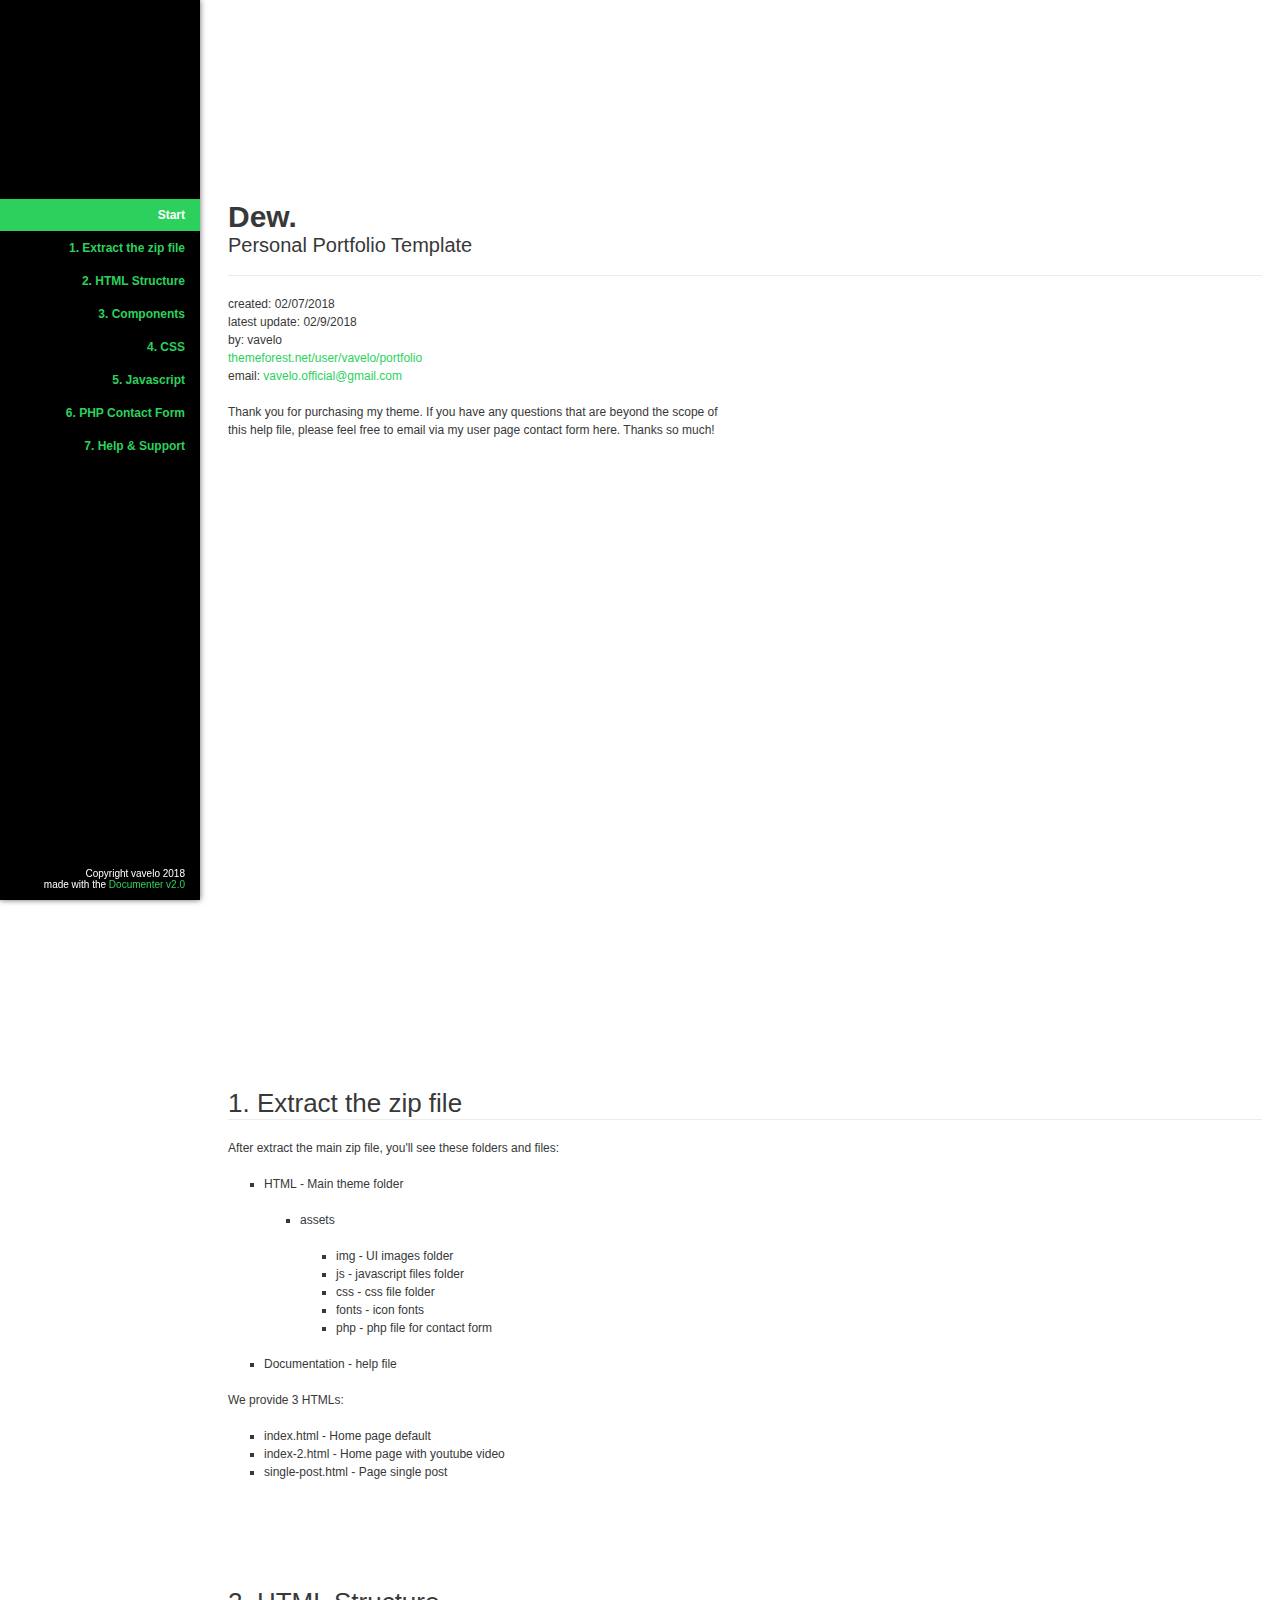
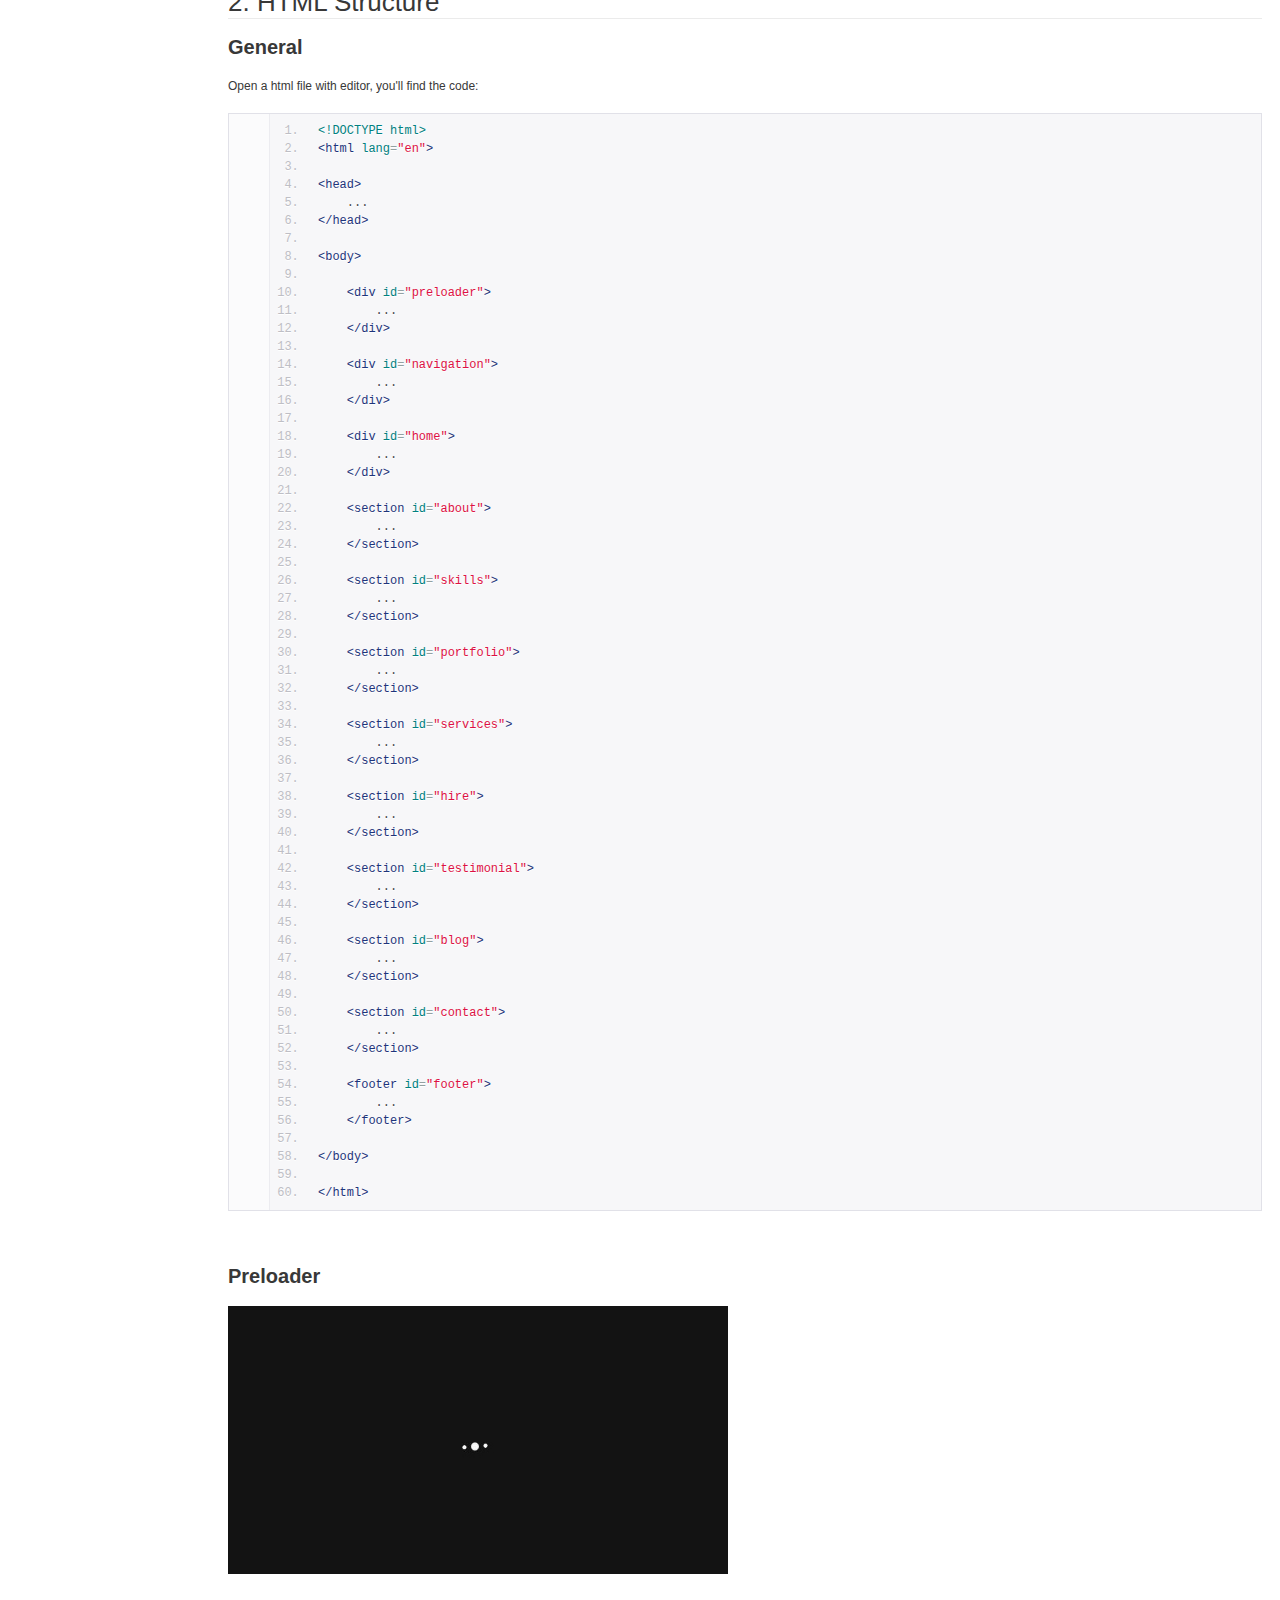
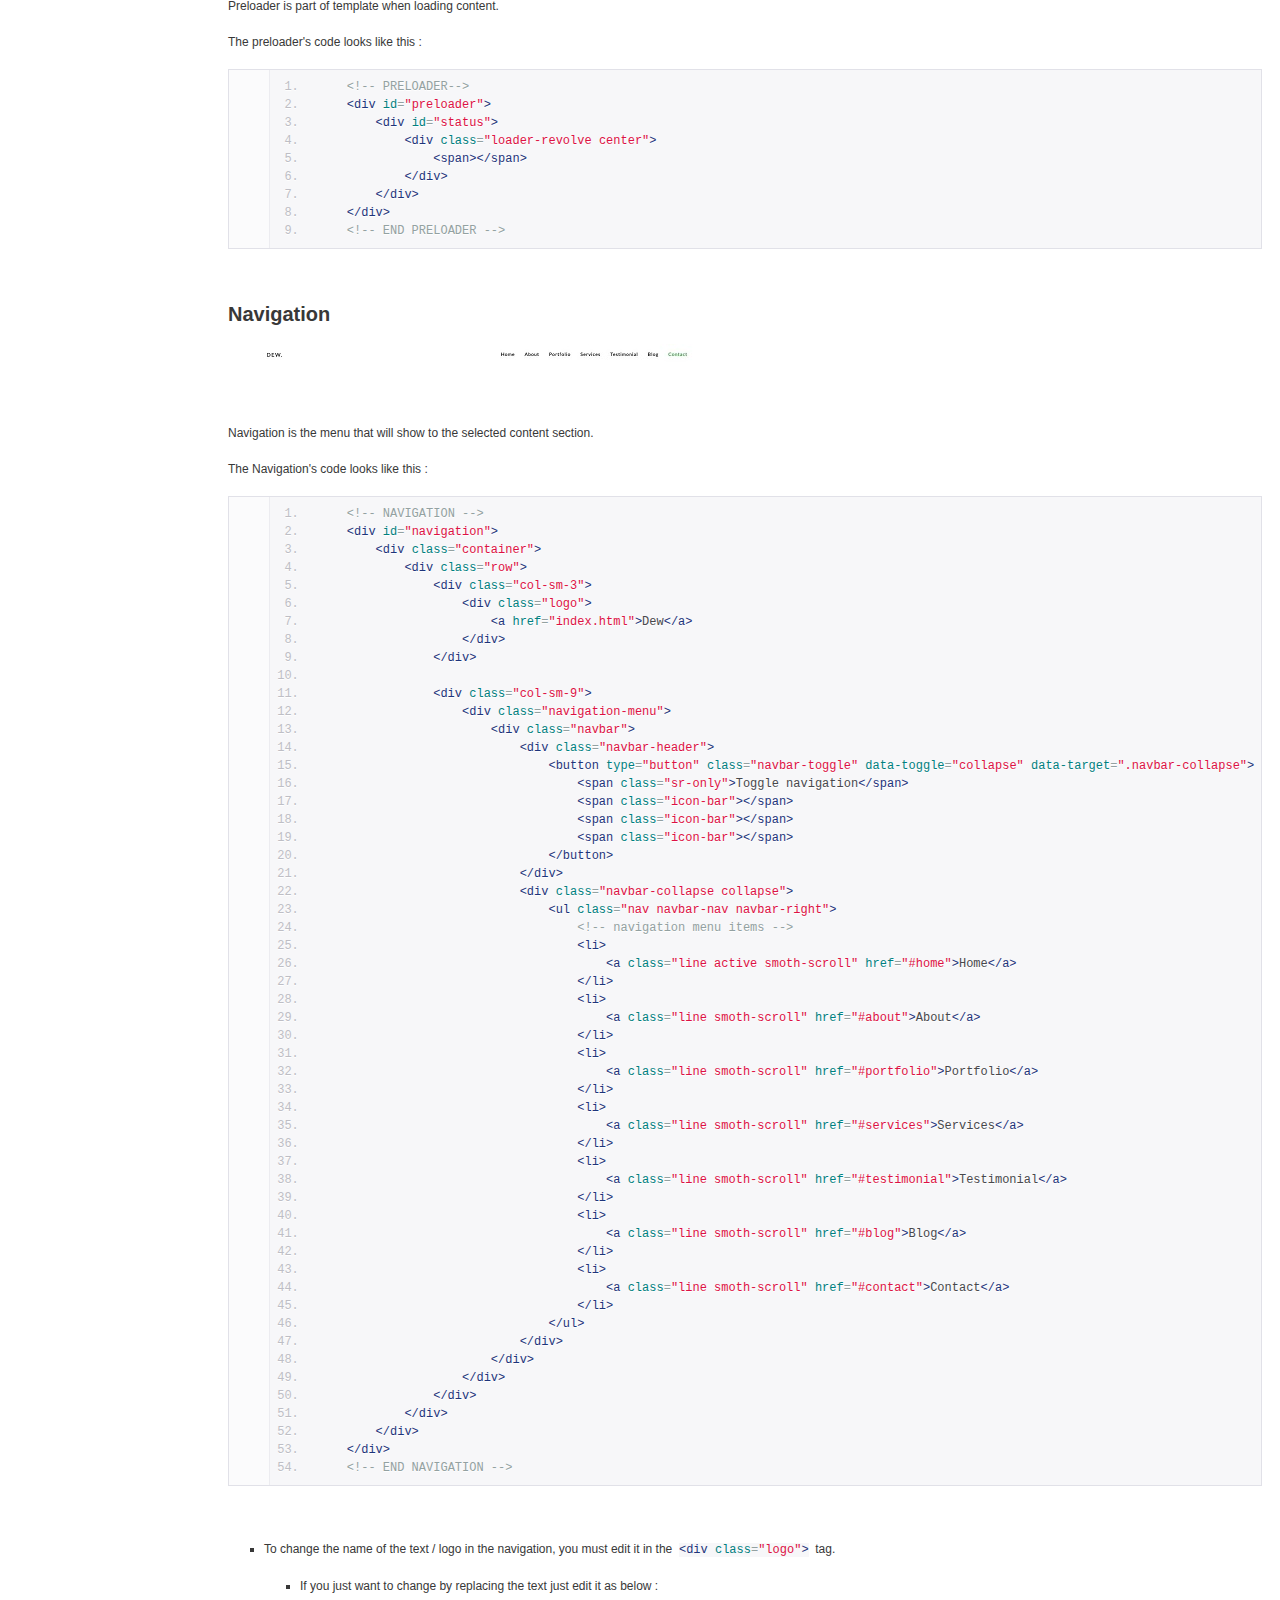
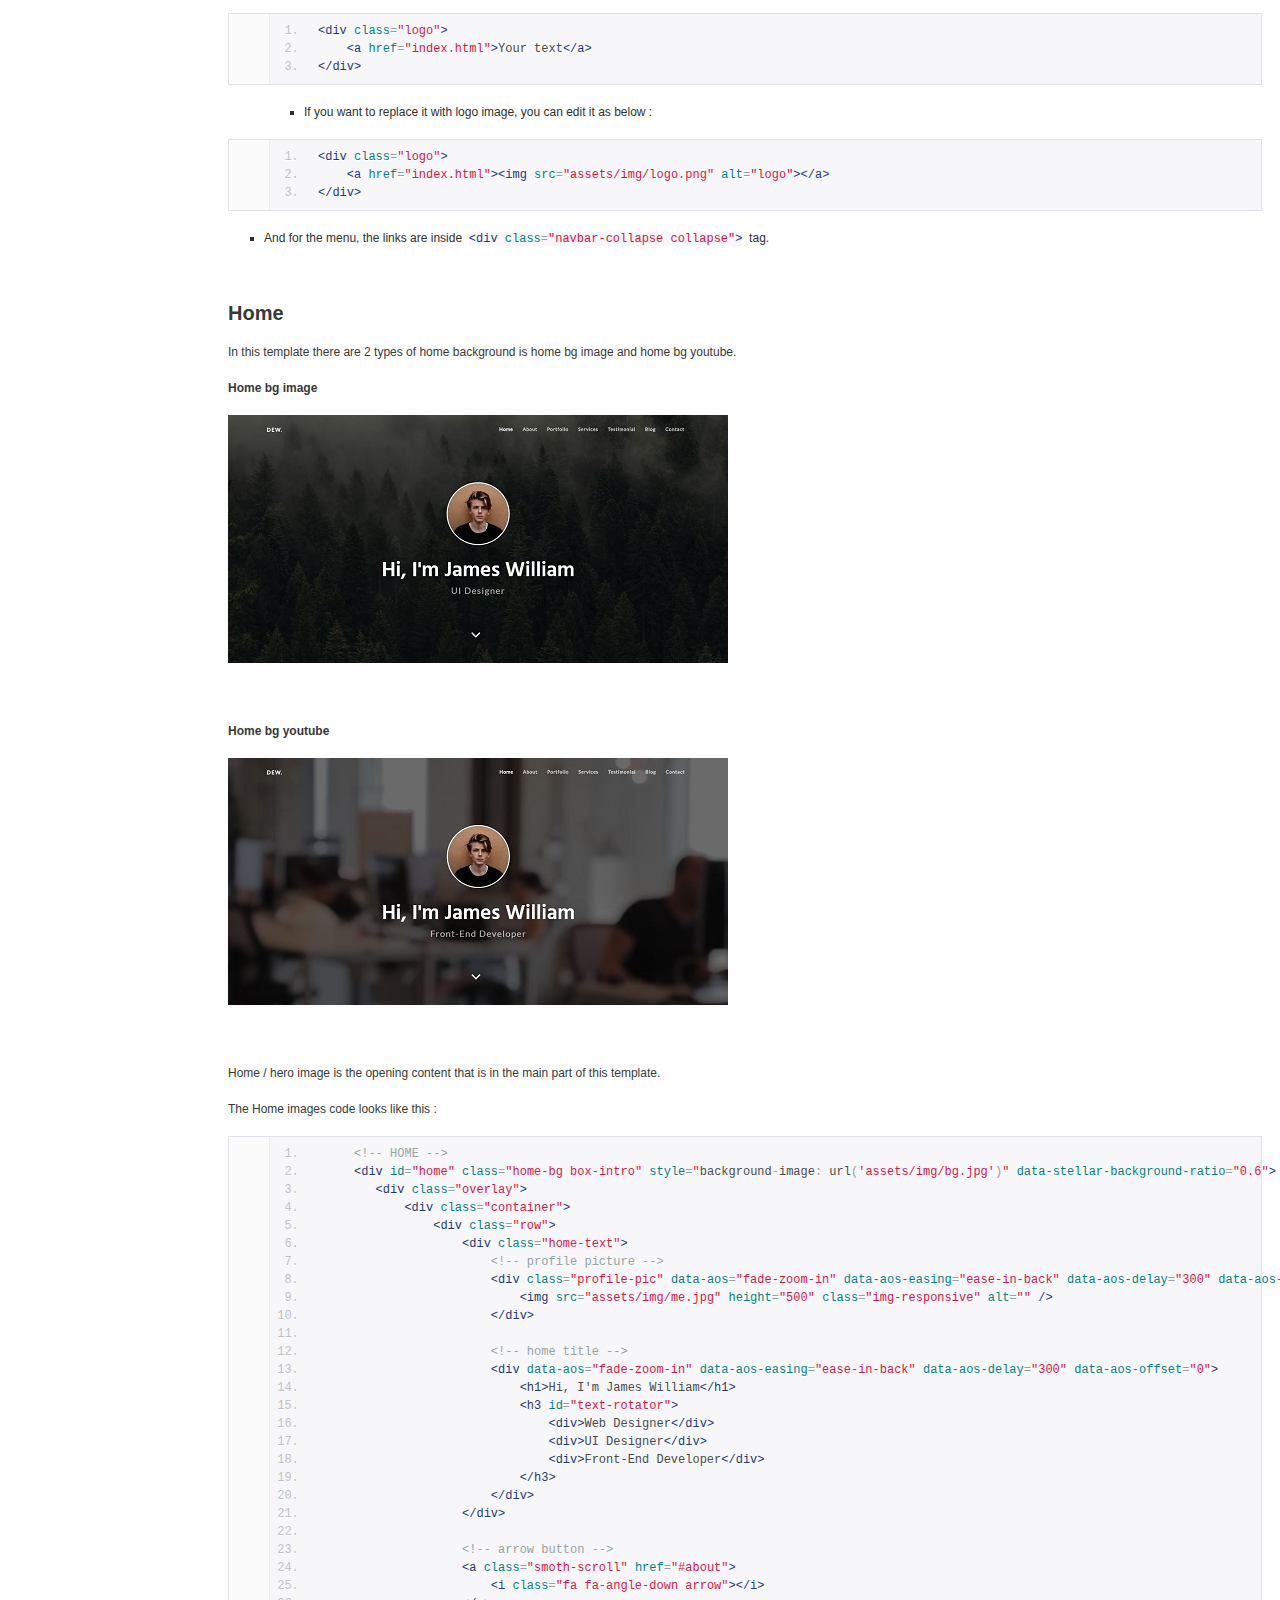
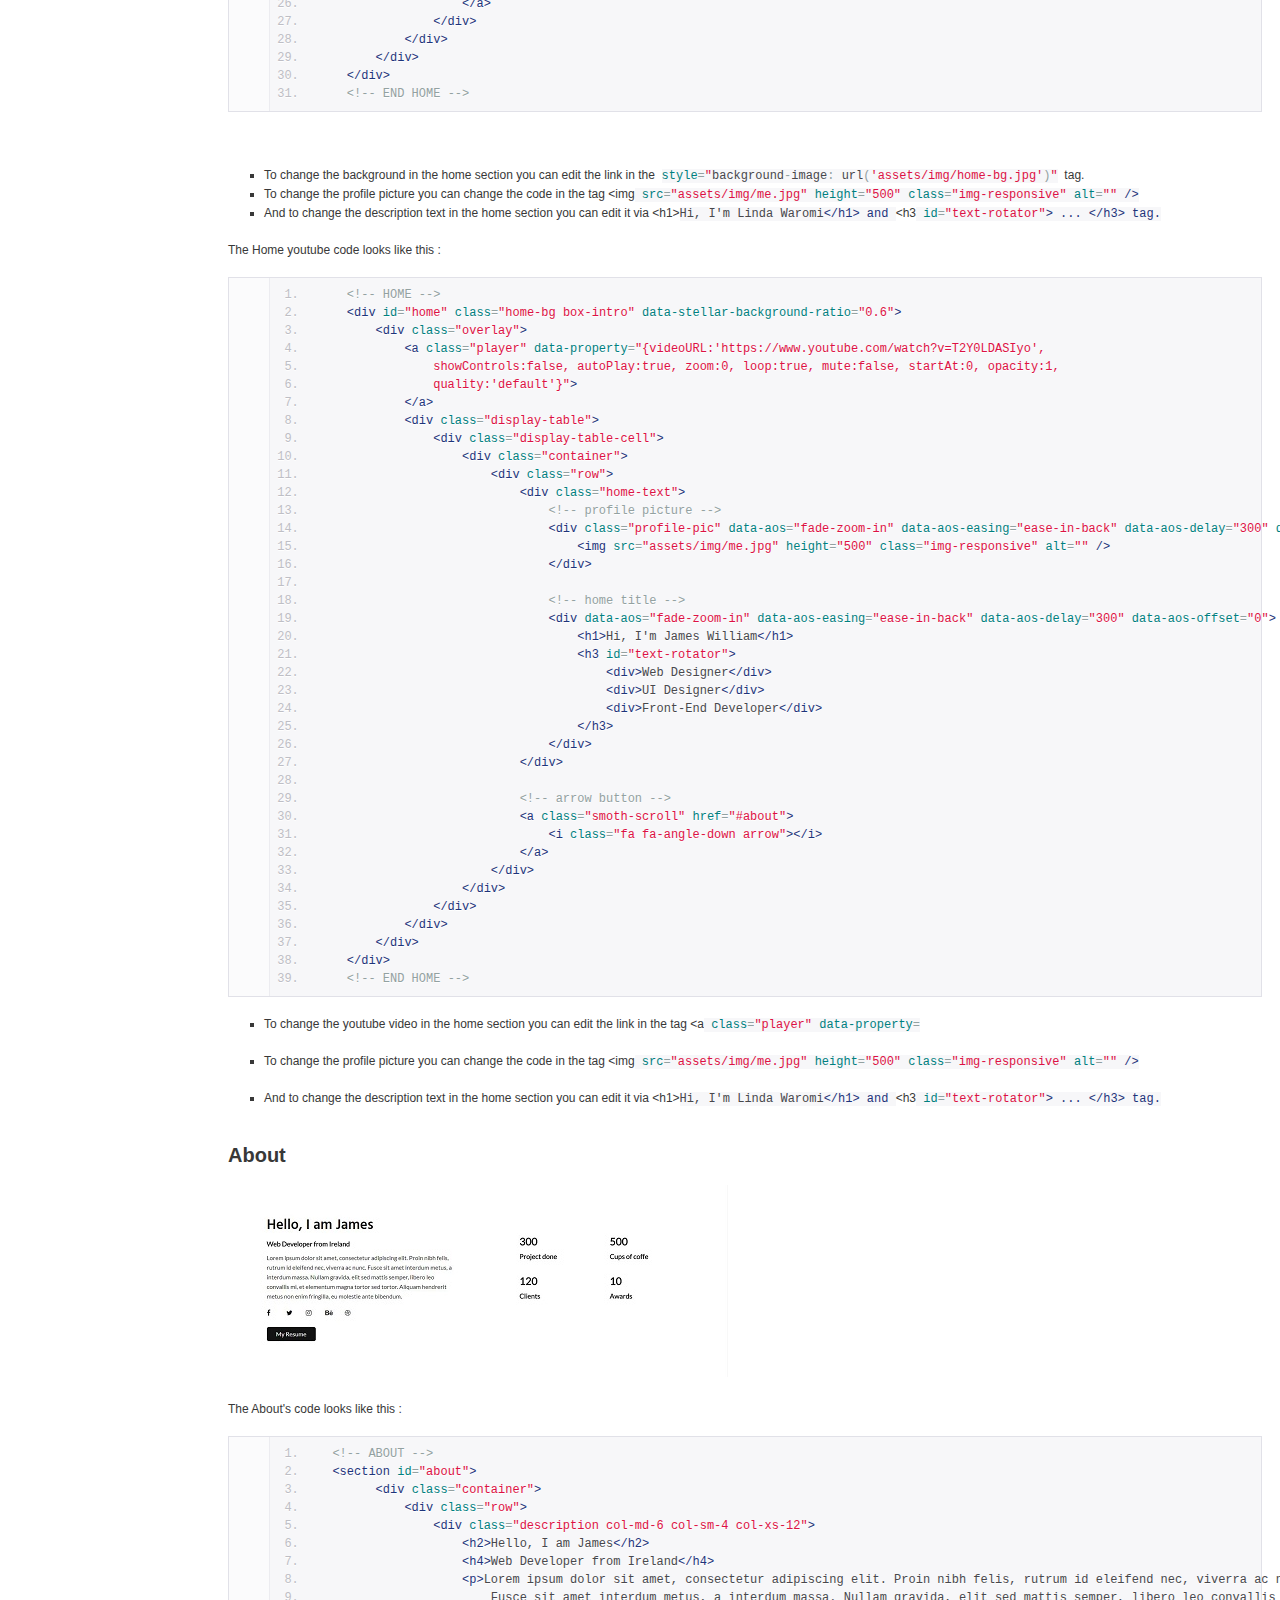
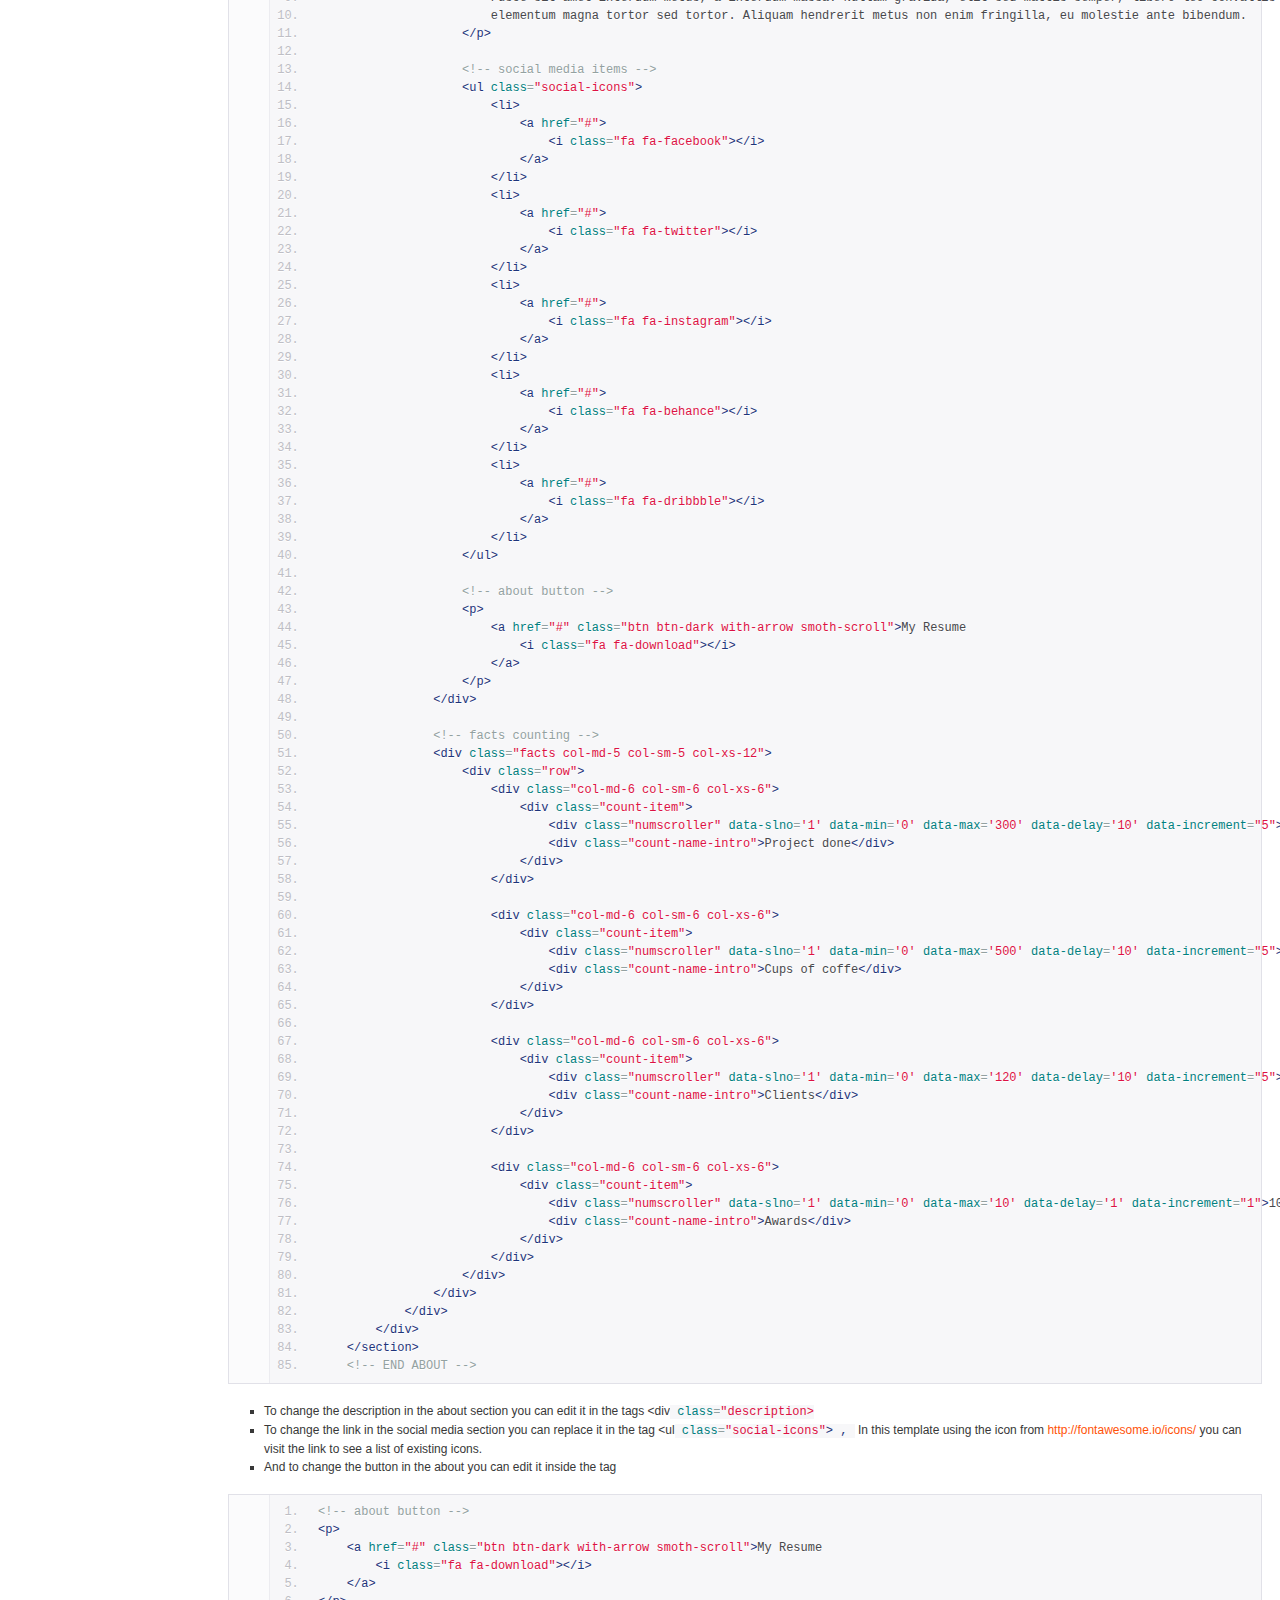
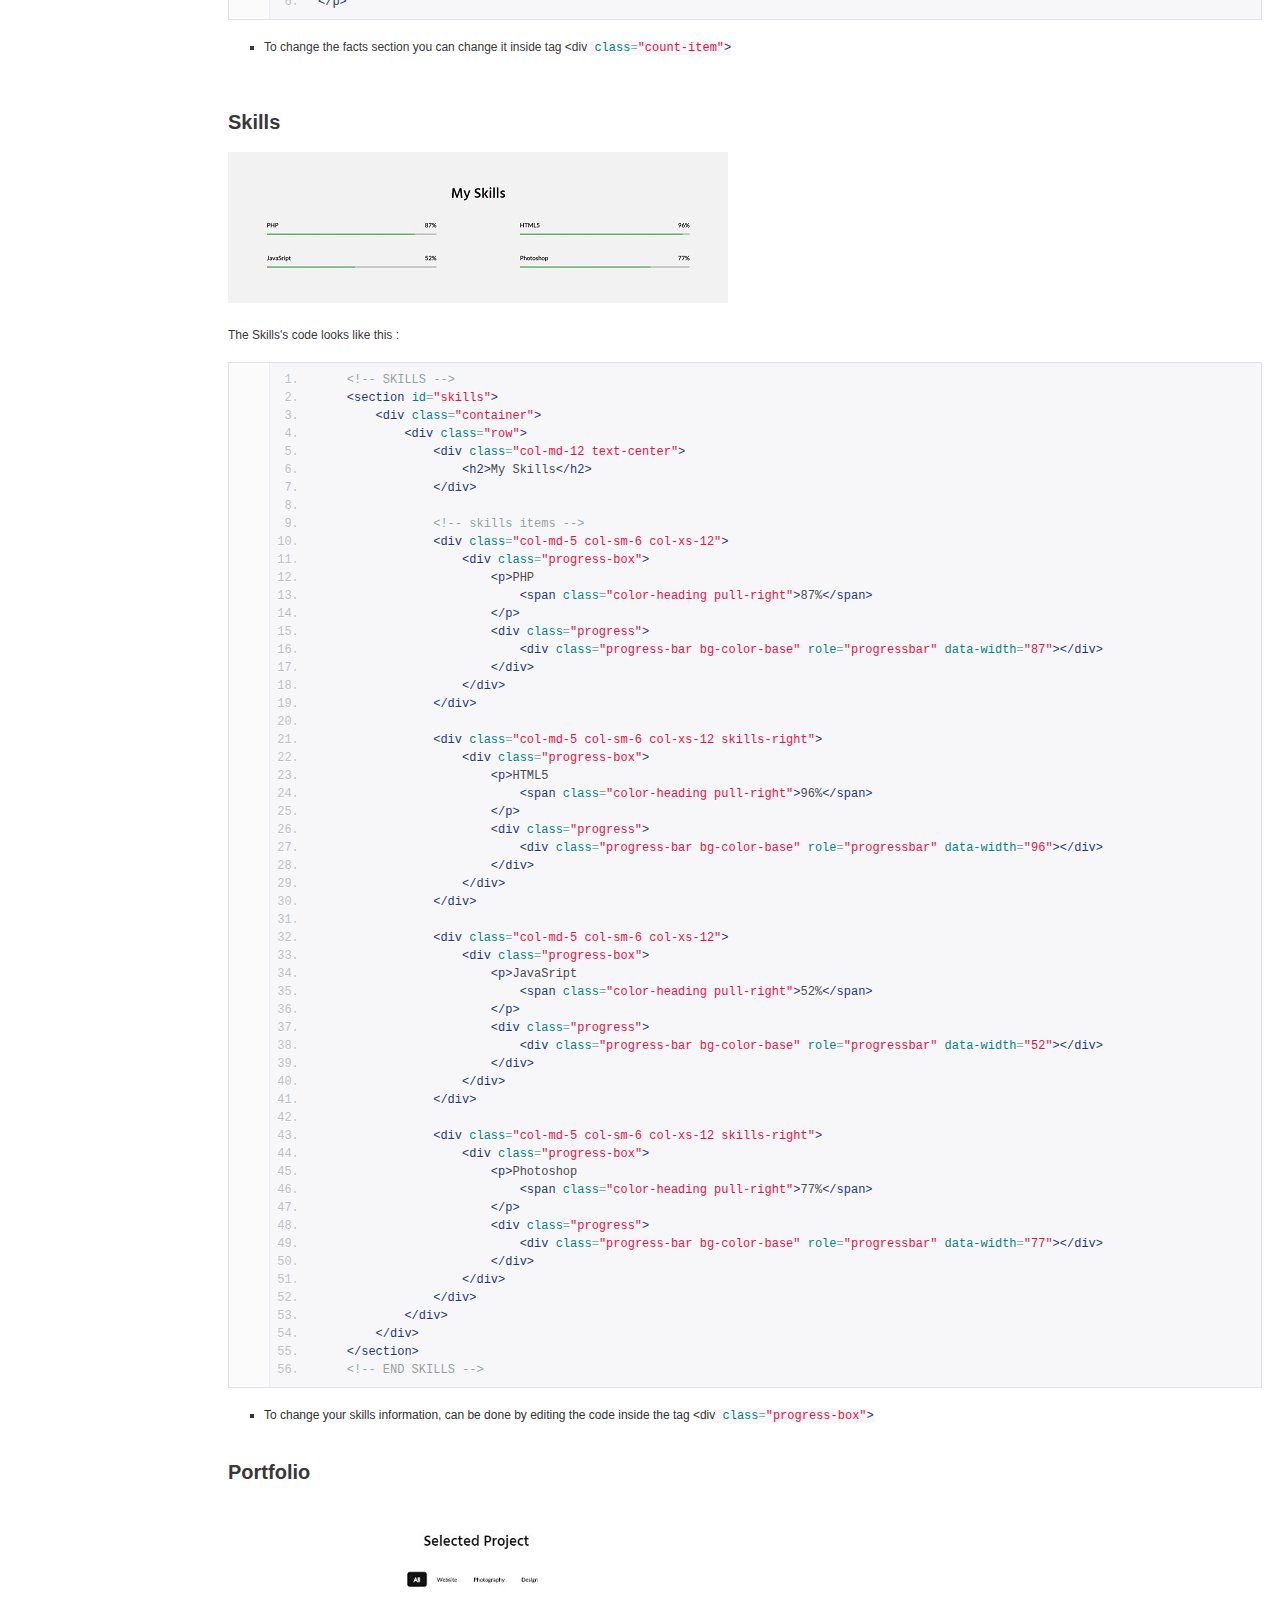
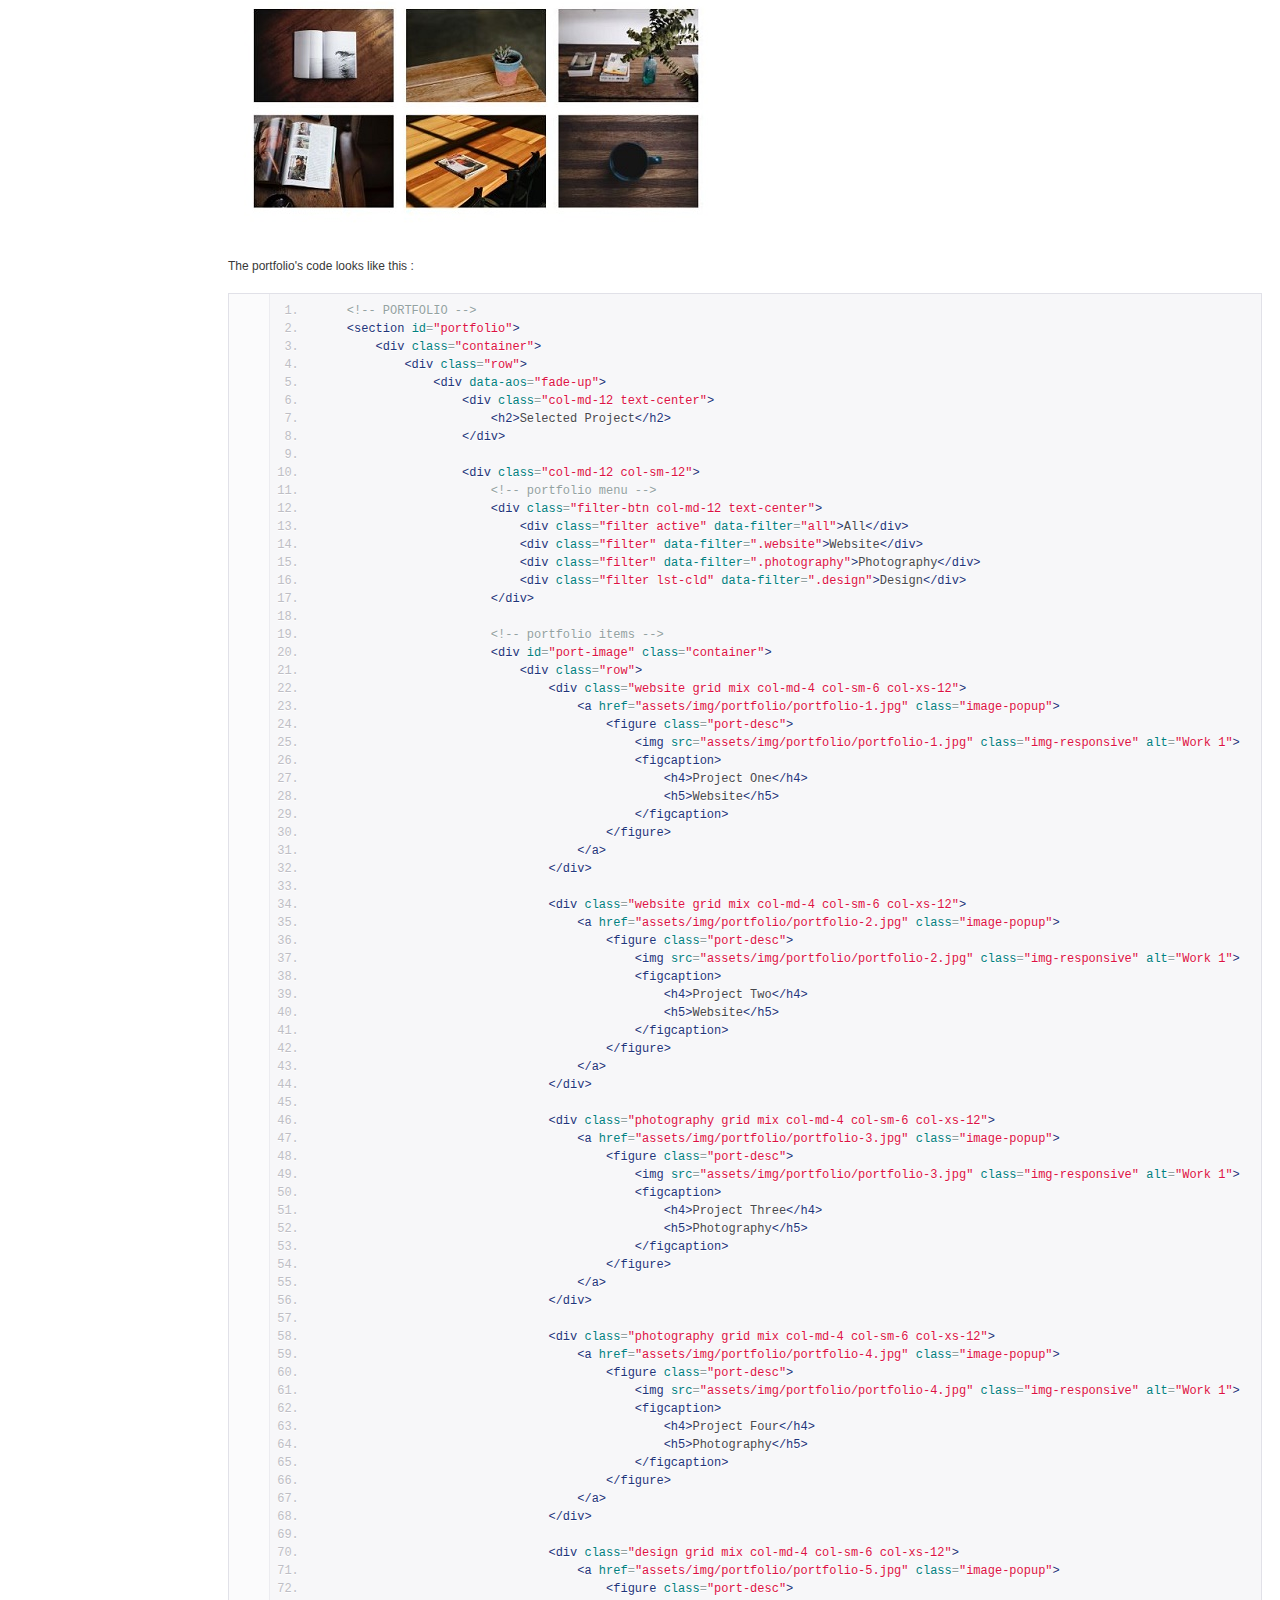
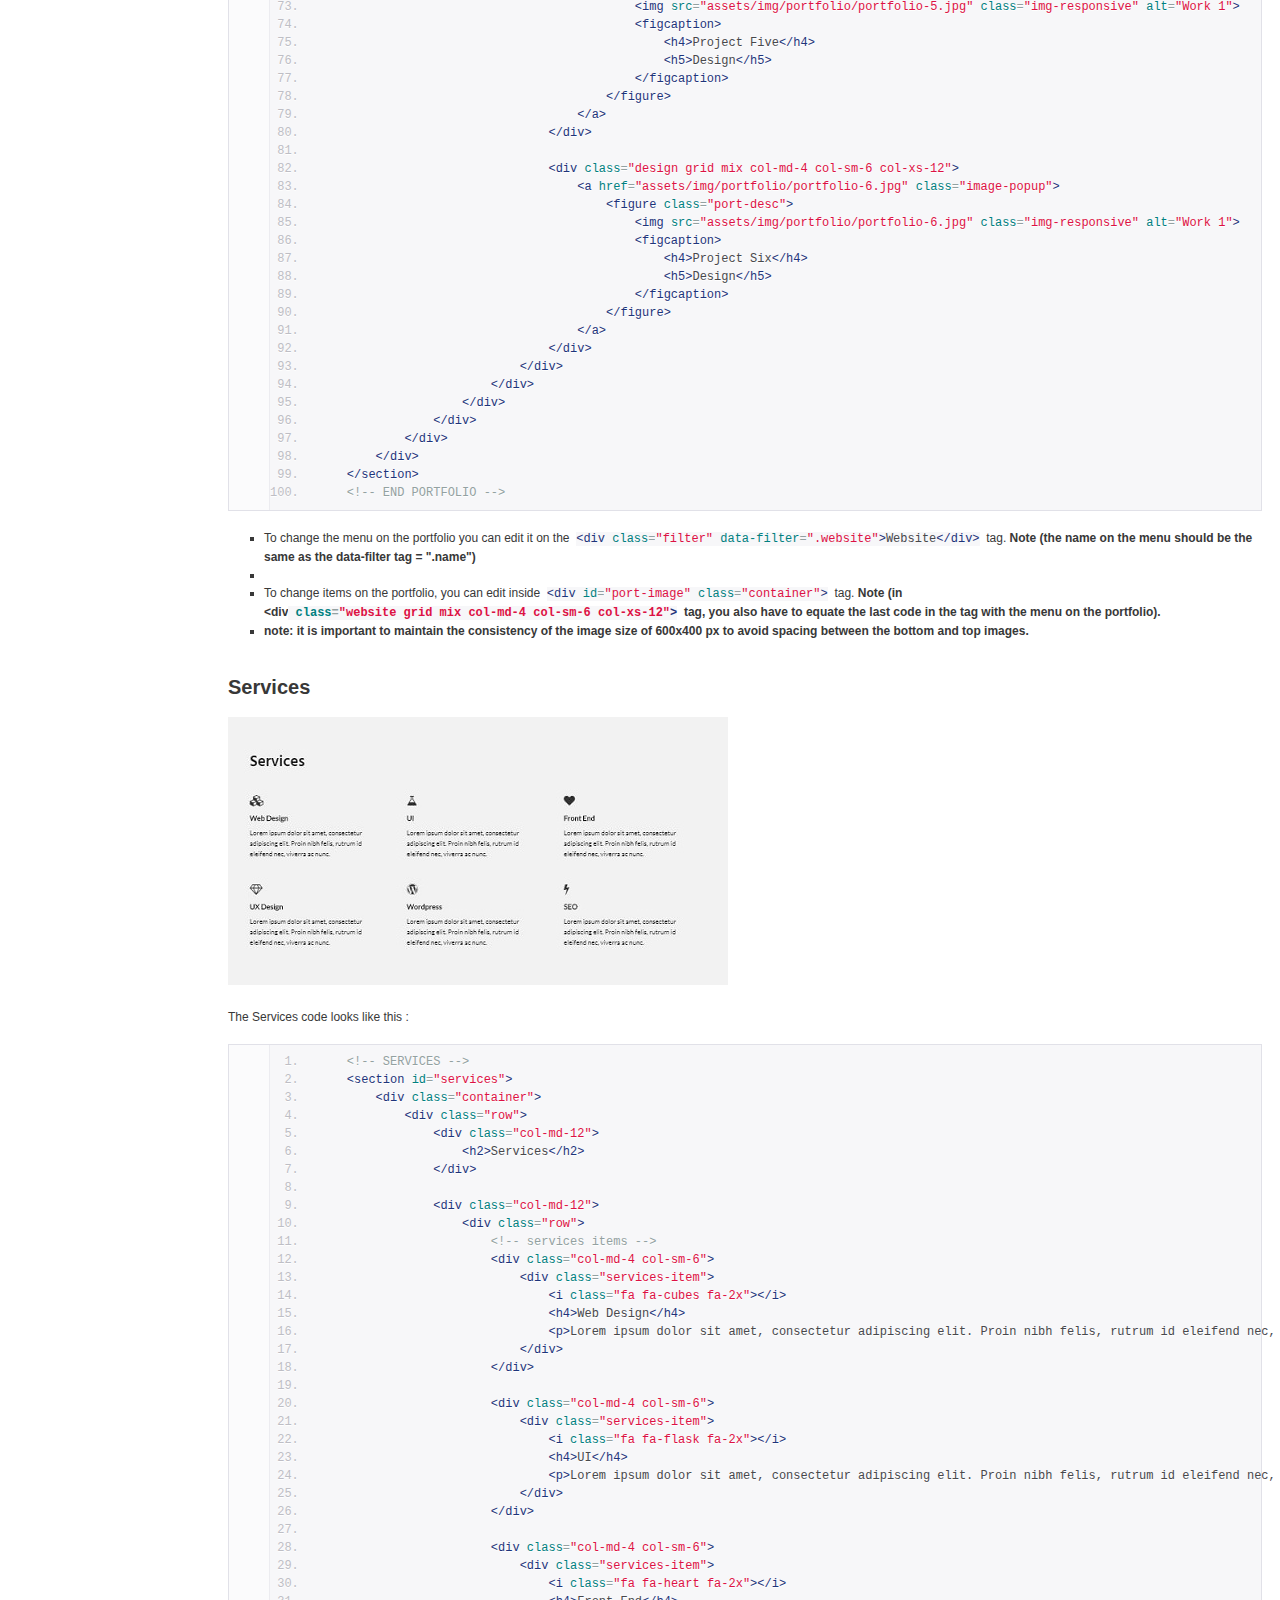
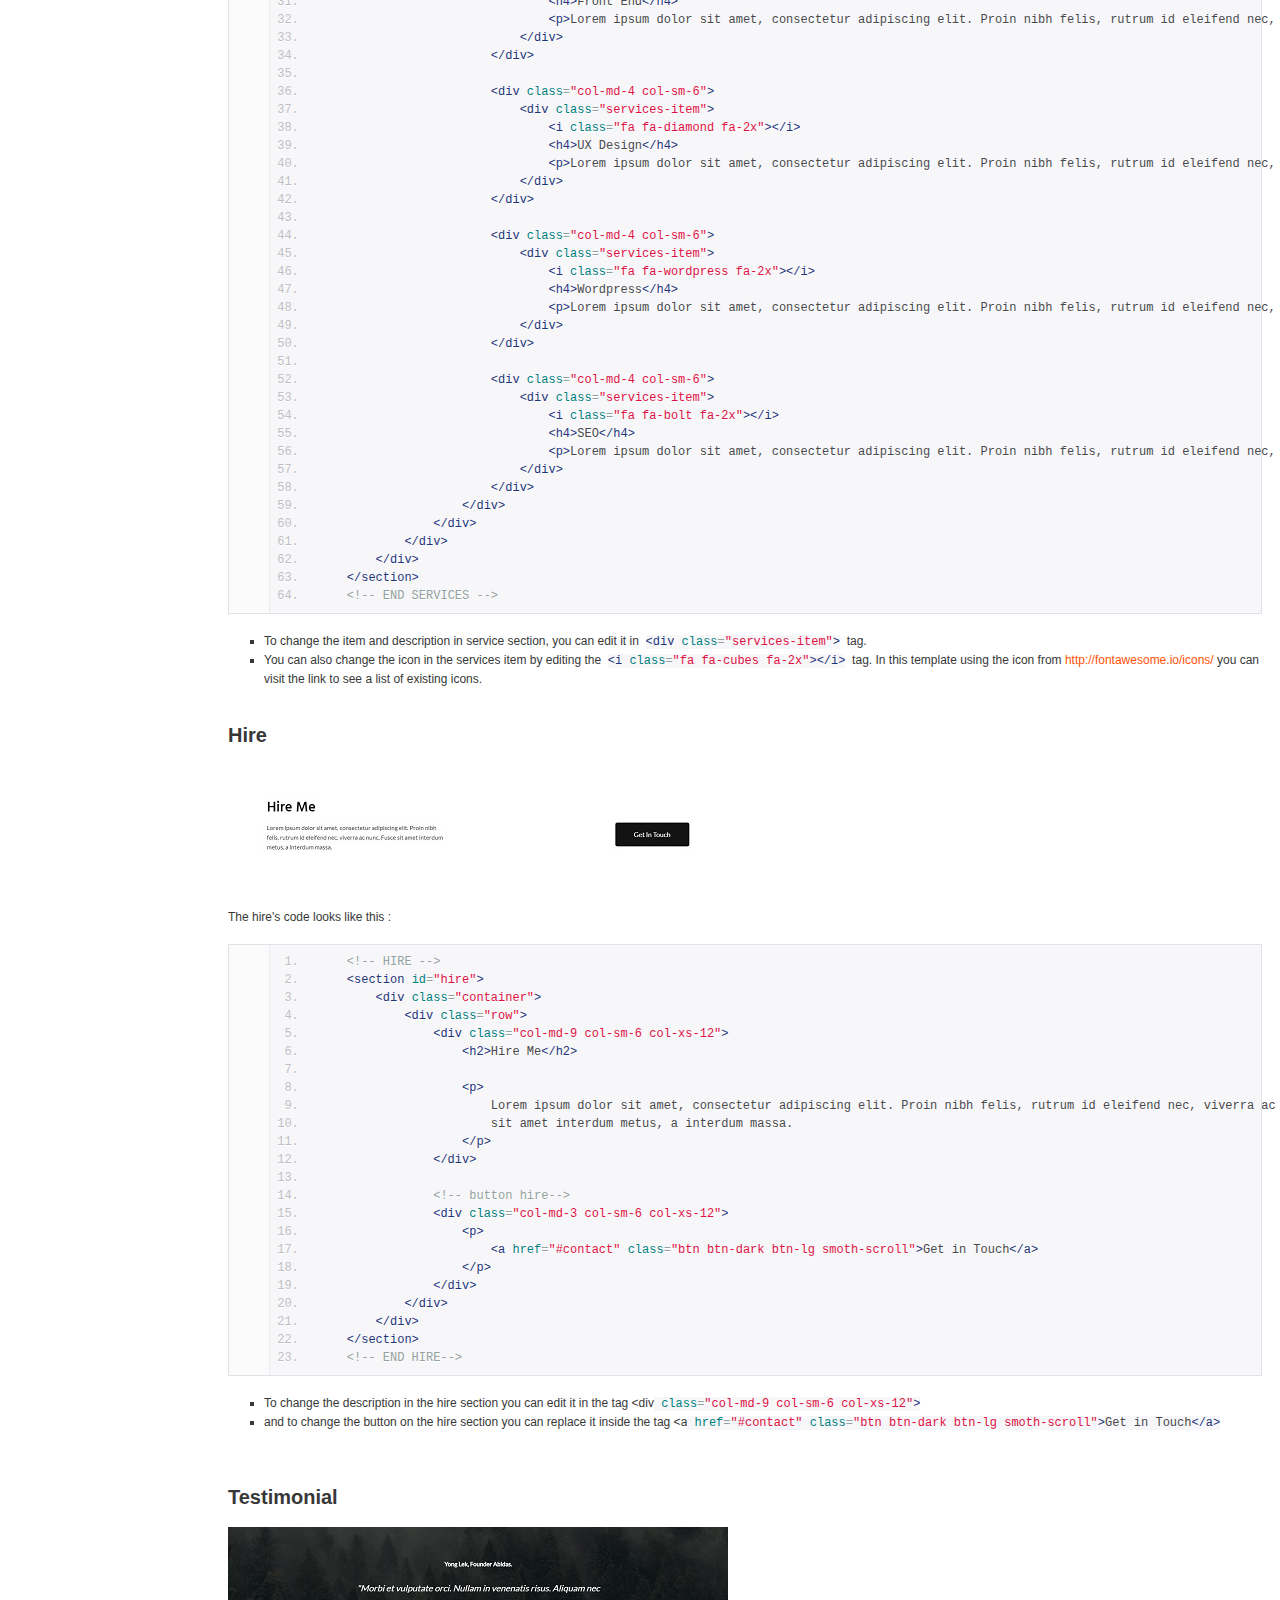
==== Documentation/index.html @ 6a2a781b "first commit" ====
<!doctype html>  
<!--[if IE 6 ]><html lang="en-us" class="ie6"> <![endif]-->
<!--[if IE 7 ]><html lang="en-us" class="ie7"> <![endif]-->
<!--[if IE 8 ]><html lang="en-us" class="ie8"> <![endif]-->
<!--[if (gt IE 7)|!(IE)]><!-->
<html lang="en-us"><!--<![endif]-->
<head>
	<meta charset="utf-8">
	
	<title>Dew. - Personal Portfolio Template</title>
	
	<meta name="description" content="">
	<meta name="author" content="vavelo">
	<meta name="copyright" content="vavelo">
	<meta name="generator" content="Documenter v2.0 http://rxa.li/documenter">
	<meta name="date" content="2018-02-09T00:00:00+01:00">
	
	<link rel="stylesheet" href="assets/css/documenter_style.css" media="all">
	<link rel="stylesheet" href="assets/js/google-code-prettify/prettify.css" media="screen">
	<script src="assets/js/google-code-prettify/prettify.js"></script>

	
	
	<script src="assets/js/jquery.js"></script>
	
	<script src="assets/js/jquery.scrollTo.js"></script>
	<script src="assets/js/jquery.easing.js"></script>
	
	<script>document.createElement('section');var duration='500',easing='swing';</script>
	<script src="assets/js/script.js"></script>
	
	<style>
		html{background-color:#FFFFFF;color:#383838;}
		::-moz-selection{background:#2CD15D;color:#FFFFFF;}
		::selection{background:#2CD15D;color:#FFFFFF;}
		#documenter_sidebar #documenter_logo{background-image:url();}
		a{color:#2CD15D;}
		.btn {
			border-radius:3px;
		}
		.btn-primary {
			  background-image: -moz-linear-gradient(top, #2CD15D, #2CD15D);
			  background-image: -ms-linear-gradient(top, #2CD15D, #2CD15D);
			  background-image: -webkit-gradient(linear, 0 0, 0 2CD15D%, from(#000000), to(#2CD15D));
			  background-image: -webkit-linear-gradient(top, #2CD15D, #2CD15D);
			  background-image: -o-linear-gradient(top, #2CD15D, #2CD15D);
			  background-image: linear-gradient(top, #2CD15D, #2CD15D);
			  filter: progid:DXImageTransform.Microsoft.gradient(startColorstr='#2CD15D', endColorstr='#2CD15D', GradientType=0);
			  border-color: #2CD15D #2CD15D #bfbfbf;
			  color:#FFFFFF;
		}
		.btn-primary:hover,
		.btn-primary:active,
		.btn-primary.active,
		.btn-primary.disabled,
		.btn-primary[disabled] {
		  border-color: #2CD15D #2CD15D #bfbfbf;
		  background-color: #2CD15D;
		}
		hr{border-top:1px solid #EBEBEB;border-bottom:1px solid #FFFFFF;}
		#documenter_sidebar, #documenter_sidebar ul a{background-color:#000000;color:#FFFFFF;}
		#documenter_sidebar ul a{-webkit-text-shadow:1px 1px 0px #000000;-moz-text-shadow:1px 1px 0px #000000;text-shadow:1px 1px 0px #000000;}
		#documenter_sidebar ul{border-top:1px solid #000000;}
		#documenter_sidebar ul a{border-top:1px solid #000000;border-bottom:1px solid #000000;color:#2CD15D;}
		#documenter_sidebar ul a:hover{background:#2CD15D;color:#FFFFFF;border-top:1px solid #2CD15D;}
		#documenter_sidebar ul a.current{background:#2CD15D;color:#FFFFFF;border-top:1px solid #2CD15D;}
		#documenter_copyright{display:block !important;visibility:visible !important;}
	</style>
	
</head>
<body class="documenter-project-dew">
	<div id="documenter_sidebar">
		<a href="#documenter_cover" id="documenter_logo"></a>
		<ul id="documenter_nav">
			<li><a class="current" href="#documenter_cover">Start</a></li>
				
			<li><a href="#extract_the_zip_file" title="1. Extract the zip file">1. Extract the zip file</a></li>
			<li><a href="#html_structure" title="2. HTML Structure">2. HTML Structure</a></li>
			<li><a href="#components" title="3. Components">3. Components</a></li>
			<li><a href="#css" title="4. CSS">4. CSS</a></li>
			<li><a href="#javascript" title="5. Javascript">5. Javascript</a></li>
			<li><a href="#php_contact_form" title="6. PHP Contact Form">6. PHP Contact Form</a></li>
			<li><a href="#help_support" title="7. Help & Support">7. Help & Support</a></li>

		</ul>
		<div id="documenter_copyright">Copyright vavelo 2018<br>
		made with the <a href="http://rxa.li/documenter">Documenter v2.0</a> 
		</div>
	</div>
	<div id="documenter_content">
	<section id="documenter_cover">
	<h1>Dew.</h1>
	<h2>Personal Portfolio Template</h2>
	<div id="documenter_buttons">
		
	</div>
	<hr>
	<ul>
	<li>created: 02/07/2018</li>
	<li>latest update: 02/9/2018</li>
	<li>by: vavelo</li>
	<li><a href="https://themeforest.net/user/vavelo/portfolio">themeforest.net/user/vavelo/portfolio</a></li>
	<li>email: <a href="mailto:&#118;&#97;&#118;&#101;&#108;&#111;&#46;&#111;&#102;&#102;&#105;&#99;&#105;&#97;&#108;&#64;&#103;&#109;&#97;&#105;&#108;&#46;&#99;&#111;&#109;">&#118;&#97;&#118;&#101;&#108;&#111;&#46;&#111;&#102;&#102;&#105;&#99;&#105;&#97;&#108;&#64;&#103;&#109;&#97;&#105;&#108;&#46;&#99;&#111;&#109;</a></li>
	</ul>
	<p>Thank you for purchasing my theme. If you have any questions that are beyond the scope of this help file, please feel free to email via my user page contact form here. Thanks so much!</p>
	</section>
	
	<section id="extract_the_zip_file">
	<div class="page-header"><h3>1. Extract the zip file</h3><hr class="notop"></div>
<p style="margin: 18px 0px; padding: 0px; border: 0px; outline: 0px; font-family: Arial, verdana, arial, sans-serif; vertical-align: baseline; line-height: 1.5em; color: rgb(56, 56, 56);">
	After extract the main zip file, you&#39;ll see these folders and files:</p>
<ul style="margin: 18px 0px; padding-right: 0px; padding-left: 0px; border: 0px; outline: 0px; font-family: Arial, verdana, arial, sans-serif; vertical-align: baseline; line-height: 1.5em; color: rgb(56, 56, 56);">
	<li style="margin: 0px 0px 0px 36px; padding: 0px; border: 0px; outline: 0px; font-weight: inherit; font-style: inherit; font-family: inherit; vertical-align: baseline; list-style: square;">
		HTML&nbsp;- Main theme folder
		<ul style="margin: 18px 0px; padding-right: 0px; padding-left: 0px; border: 0px; outline: 0px; font-weight: inherit; font-style: inherit; font-family: inherit; vertical-align: baseline; line-height: 1.5em;">
			<li style="margin: 0px 0px 0px 36px; padding: 0px; border: 0px; outline: 0px; font-weight: inherit; font-style: inherit; font-family: inherit; vertical-align: baseline; list-style: square;">
				assets
				<ul style="margin: 18px 0px; padding-right: 0px; padding-left: 0px; border: 0px; outline: 0px; font-weight: inherit; font-style: inherit; font-family: inherit; vertical-align: baseline; line-height: 1.5em;">
					<li style="margin: 0px 0px 0px 36px; padding: 0px; border: 0px; outline: 0px; font-weight: inherit; font-style: inherit; font-family: inherit; vertical-align: baseline; list-style: square;">
						img - UI images folder</li>
					<li style="margin: 0px 0px 0px 36px; padding: 0px; border: 0px; outline: 0px; font-weight: inherit; font-style: inherit; font-family: inherit; vertical-align: baseline; list-style: square;">
						js - javascript files folder</li>
					<li style="margin: 0px 0px 0px 36px; padding: 0px; border: 0px; outline: 0px; font-weight: inherit; font-style: inherit; font-family: inherit; vertical-align: baseline; list-style: square;">
						css - css file folder</li>
					<li style="margin: 0px 0px 0px 36px; padding: 0px; border: 0px; outline: 0px; font-weight: inherit; font-style: inherit; font-family: inherit; vertical-align: baseline; list-style: square;">
						fonts - icon fonts</li>
					<li style="margin: 0px 0px 0px 36px; padding: 0px; border: 0px; outline: 0px; font-weight: inherit; font-style: inherit; font-family: inherit; vertical-align: baseline; list-style: square;">
						php - php file for contact form</li>
				</ul>
			</li>
		</ul>
	</li>
	<li style="margin: 0px 0px 0px 36px; padding: 0px; border: 0px; outline: 0px; font-weight: inherit; font-style: inherit; font-family: inherit; vertical-align: baseline; list-style: square;">
		Documentation&nbsp;- help file</li>
</ul>
<p style="margin: 18px 0px; padding: 0px; border: 0px; outline: 0px; font-family: Arial, verdana, arial, sans-serif; vertical-align: baseline; line-height: 1.5em; color: rgb(56, 56, 56);">
	We provide 3 HTMLs:</p>
<ul style="margin: 18px 0px; padding-right: 0px; padding-left: 0px; border: 0px; outline: 0px; font-family: Arial, verdana, arial, sans-serif; vertical-align: baseline; line-height: 1.5em; color: rgb(56, 56, 56);">
	<li style="margin: 0px 0px 0px 36px; padding: 0px; border: 0px; outline: 0px; font-weight: inherit; font-style: inherit; font-family: inherit; vertical-align: baseline; list-style: square;">
		index.html&nbsp;- Home page default</li>
	<li style="margin: 0px 0px 0px 36px; padding: 0px; border: 0px; outline: 0px; font-weight: inherit; font-style: inherit; font-family: inherit; vertical-align: baseline; list-style: square;">
		index-2.html&nbsp;- Home page with youtube video</li>
	<li style="margin: 0px 0px 0px 36px; padding: 0px; border: 0px; outline: 0px; font-weight: inherit; font-style: inherit; font-family: inherit; vertical-align: baseline; list-style: square;">
		single-post.html&nbsp;- Page single post</li>
</ul>
</section>
<section id="html_structure">
	<div class="page-header"><h3>2. HTML Structure</h3><hr class="notop"></div>
<h2 style="margin: 0px 0px 18px; padding: 0px; border: 0px; outline: 0px; font-weight: 100; font-size: 20px; font-family: Arial, verdana, arial, sans-serif; vertical-align: baseline; color: rgb(56, 56, 56);">
	<span style="margin: 0px; padding: 0px; border: 0px; outline: 0px; font-weight: 700; font-style: inherit; font-family: inherit; vertical-align: baseline;">General</span></h2>
<p style="margin: 18px 0px; padding: 0px; border: 0px; outline: 0px; font-family: Arial, verdana, arial, sans-serif; vertical-align: baseline; line-height: 1.5em; color: rgb(56, 56, 56);">
	Open a html file with editor, you&#39;ll find the code:</p>
<div>
	<pre class="prettyprint lang-html linenums">
&lt;!DOCTYPE html&gt;
&lt;html lang=&quot;en&quot;&gt;

&lt;head&gt;
    ...
&lt;/head&gt;

&lt;body&gt;

    &lt;div id=&quot;preloader&quot;&gt;
        ...
    &lt;/div&gt;

    &lt;div id=&quot;navigation&quot;&gt;
        ...
    &lt;/div&gt;

    &lt;div id=&quot;home&quot;&gt;
        ...
    &lt;/div&gt;

    &lt;section id=&quot;about&quot;&gt;
        ...
    &lt;/section&gt;

    &lt;section id=&quot;skills&quot;&gt;
        ...
    &lt;/section&gt;

    &lt;section id=&quot;portfolio&quot;&gt;
        ...
    &lt;/section&gt;

    &lt;section id=&quot;services&quot;&gt;
        ...
    &lt;/section&gt;

    &lt;section id=&quot;hire&quot;&gt;
        ...
    &lt;/section&gt;

    &lt;section id=&quot;testimonial&quot;&gt;
        ...
    &lt;/section&gt;

    &lt;section id=&quot;blog&quot;&gt;
        ...
    &lt;/section&gt;

    &lt;section id=&quot;contact&quot;&gt;
        ...
    &lt;/section&gt;

    &lt;footer id=&quot;footer&quot;&gt;
        ...
    &lt;/footer&gt;

&lt;/body&gt;

&lt;/html&gt;</pre>
</div>
<p>
	&nbsp;</p>
<h2 style="margin: 0px 0px 18px; padding: 0px; border: 0px; outline: 0px; font-weight: 100; font-size: 20px; font-family: Arial, verdana, arial, sans-serif; vertical-align: baseline; color: rgb(56, 56, 56);">
	<span style="margin: 0px; padding: 0px; border: 0px; outline: 0px; font-weight: 700; font-style: inherit; font-family: inherit; vertical-align: baseline;">Preloader</span></h2>
<p>
	<img alt="" src="assets/images/image_13.jpg" style="height: 268px; width: 500px;"></p>
<p style="margin: 18px 0px; padding: 0px; border: 0px; outline: 0px; font-family: Arial, verdana, arial, sans-serif; vertical-align: baseline; line-height: 1.5em; color: rgb(48, 48, 48);">
	<span style="margin: 0px; padding: 0px; border: 0px; outline: 0px; font-weight: inherit; font-style: inherit; vertical-align: baseline; color: rgb(56, 56, 56);">Preloader is part of template when loading content.</span></p>
<p style="margin: 18px 0px; padding: 0px; border: 0px; outline: 0px; font-family: Arial, verdana, arial, sans-serif; vertical-align: baseline; line-height: 1.5em; color: rgb(56, 56, 56);">
	The preloader&#39;s code looks like this :</p>
<div>
	<pre class="prettyprint lang-html linenums">
    &lt;!-- PRELOADER--&gt;
    &lt;div id=&quot;preloader&quot;&gt;
        &lt;div id=&quot;status&quot;&gt;
            &lt;div class=&quot;loader-revolve center&quot;&gt;
                &lt;span&gt;&lt;/span&gt;
            &lt;/div&gt;
        &lt;/div&gt;
    &lt;/div&gt;
    &lt;!-- END PRELOADER --&gt;</pre>
	<p>
		&nbsp;</p>
	<h2 style="margin: 0px 0px 18px; padding: 0px; border: 0px; outline: 0px; font-weight: 100; font-size: 20px; font-family: Arial, verdana, arial, sans-serif; vertical-align: baseline; color: rgb(56, 56, 56);">
		<span style="margin: 0px; padding: 0px; border: 0px; outline: 0px; font-weight: 700; font-style: inherit; font-family: inherit; vertical-align: baseline;">Navigation</span></h2>
	<p>
		<span style="margin: 0px; padding: 0px; border: 0px; outline: 0px; font-weight: 700; font-style: inherit; font-family: inherit; vertical-align: baseline;"><img alt="" src="assets/images/image_16.jpg" style="width: 500px; height: 21px;"></span></p>
	<p>
		&nbsp;</p>
	<p>
		<span style="color: rgb(56, 56, 56); font-family: Arial, verdana, arial, sans-serif;">Navigation is the menu that will show to the selected content section.</span></p>
	<p style="margin: 18px 0px; padding: 0px; border: 0px; outline: 0px; font-family: Arial, verdana, arial, sans-serif; vertical-align: baseline; line-height: 1.5em; color: rgb(56, 56, 56);">
		The Navigation&#39;s code looks like this :</p>
	<div>
		<pre class="prettyprint lang-html linenums">
    &lt;!-- NAVIGATION --&gt;
    &lt;div id=&quot;navigation&quot;&gt;
        &lt;div class=&quot;container&quot;&gt;
            &lt;div class=&quot;row&quot;&gt;
                &lt;div class=&quot;col-sm-3&quot;&gt;
                    &lt;div class=&quot;logo&quot;&gt;
                        &lt;a href=&quot;index.html&quot;&gt;Dew&lt;/a&gt;
                    &lt;/div&gt;
                &lt;/div&gt;

                &lt;div class=&quot;col-sm-9&quot;&gt;
                    &lt;div class=&quot;navigation-menu&quot;&gt;
                        &lt;div class=&quot;navbar&quot;&gt;
                            &lt;div class=&quot;navbar-header&quot;&gt;
                                &lt;button type=&quot;button&quot; class=&quot;navbar-toggle&quot; data-toggle=&quot;collapse&quot; data-target=&quot;.navbar-collapse&quot;&gt;
                                    &lt;span class=&quot;sr-only&quot;&gt;Toggle navigation&lt;/span&gt;
                                    &lt;span class=&quot;icon-bar&quot;&gt;&lt;/span&gt;
                                    &lt;span class=&quot;icon-bar&quot;&gt;&lt;/span&gt;
                                    &lt;span class=&quot;icon-bar&quot;&gt;&lt;/span&gt;
                                &lt;/button&gt;
                            &lt;/div&gt;
                            &lt;div class=&quot;navbar-collapse collapse&quot;&gt;
                                &lt;ul class=&quot;nav navbar-nav navbar-right&quot;&gt;
                                    &lt;!-- navigation menu items --&gt;
                                    &lt;li&gt;
                                        &lt;a class=&quot;line active smoth-scroll&quot; href=&quot;#home&quot;&gt;Home&lt;/a&gt;
                                    &lt;/li&gt;
                                    &lt;li&gt;
                                        &lt;a class=&quot;line smoth-scroll&quot; href=&quot;#about&quot;&gt;About&lt;/a&gt;
                                    &lt;/li&gt;
                                    &lt;li&gt;
                                        &lt;a class=&quot;line smoth-scroll&quot; href=&quot;#portfolio&quot;&gt;Portfolio&lt;/a&gt;
                                    &lt;/li&gt;
                                    &lt;li&gt;
                                        &lt;a class=&quot;line smoth-scroll&quot; href=&quot;#services&quot;&gt;Services&lt;/a&gt;
                                    &lt;/li&gt;
                                    &lt;li&gt;
                                        &lt;a class=&quot;line smoth-scroll&quot; href=&quot;#testimonial&quot;&gt;Testimonial&lt;/a&gt;
                                    &lt;/li&gt;
                                    &lt;li&gt;
                                        &lt;a class=&quot;line smoth-scroll&quot; href=&quot;#blog&quot;&gt;Blog&lt;/a&gt;
                                    &lt;/li&gt;
                                    &lt;li&gt;
                                        &lt;a class=&quot;line smoth-scroll&quot; href=&quot;#contact&quot;&gt;Contact&lt;/a&gt;
                                    &lt;/li&gt;
                                &lt;/ul&gt;
                            &lt;/div&gt;
                        &lt;/div&gt;
                    &lt;/div&gt;
                &lt;/div&gt;
            &lt;/div&gt;
        &lt;/div&gt;
    &lt;/div&gt;
    &lt;!-- END NAVIGATION --&gt;</pre>
	</div>
	<p>
		&nbsp;</p>
	<ul style="margin: 18px 0px; padding-right: 0px; padding-left: 0px; border: 0px; outline: 0px; font-family: Arial, verdana, arial, sans-serif; vertical-align: baseline; line-height: 1.5em; color: rgb(56, 56, 56);">
		<li style="margin: 0px 0px 0px 36px; padding: 0px; border: 0px; outline: 0px; font-weight: inherit; font-style: inherit; font-family: inherit; vertical-align: baseline; list-style: square;">
			<p style="margin: 18px 0px; padding: 0px; border: 0px; outline: 0px; font-weight: inherit; font-style: inherit; font-family: inherit; vertical-align: baseline; line-height: 1.5em;">
				To change the name of the text / logo in the navigation, you must edit it in the &nbsp;<span class="tag" style="margin: 0px; padding: 0px; border: 0px; outline: 0px; font-weight: inherit; font-style: inherit; font-family: monospace; vertical-align: baseline; color: rgb(30, 52, 123); white-space: pre; background-color: rgb(247, 247, 249);">&lt;div</span><span class="pln" style="margin: 0px; padding: 0px; border: 0px; outline: 0px; font-weight: inherit; font-style: inherit; font-family: monospace; vertical-align: baseline; color: rgb(72, 72, 76); white-space: pre; background-color: rgb(247, 247, 249);"> </span><span class="atn" style="margin: 0px; padding: 0px; border: 0px; outline: 0px; font-weight: inherit; font-style: inherit; font-family: monospace; vertical-align: baseline; color: teal; white-space: pre; background-color: rgb(247, 247, 249);">class</span><span class="pun" style="margin: 0px; padding: 0px; border: 0px; outline: 0px; font-weight: inherit; font-style: inherit; font-family: monospace; vertical-align: baseline; color: rgb(147, 161, 161); white-space: pre; background-color: rgb(247, 247, 249);">=</span><span class="atv" style="margin: 0px; padding: 0px; border: 0px; outline: 0px; font-weight: inherit; font-style: inherit; font-family: monospace; vertical-align: baseline; color: rgb(221, 17, 68); white-space: pre; background-color: rgb(247, 247, 249);">&quot;logo&quot;</span><span class="tag" style="margin: 0px; padding: 0px; border: 0px; outline: 0px; font-weight: inherit; font-style: inherit; font-family: monospace; vertical-align: baseline; color: rgb(30, 52, 123); white-space: pre; background-color: rgb(247, 247, 249);">&gt;</span>&nbsp;&nbsp;tag.</p>
			<ul style="margin: 18px 0px; padding-right: 0px; padding-left: 0px; border: 0px; outline: 0px; font-weight: inherit; font-style: inherit; font-family: inherit; vertical-align: baseline; line-height: 1.5em;">
				<li style="margin: 0px 0px 0px 36px; padding: 0px; border: 0px; outline: 0px; font-weight: inherit; font-style: inherit; font-family: inherit; vertical-align: baseline; list-style: square;">
					<p style="margin: 18px 0px; padding: 0px; border: 0px; outline: 0px; font-weight: inherit; font-style: inherit; font-family: inherit; vertical-align: baseline; line-height: 1.5em;">
						If you just want to change by replacing the text just edit it as below :</p>
				</li>
			</ul>
		</li>
	</ul>
	<pre class="prettyprint lang-html linenums">
&lt;div class=&quot;logo&quot;&gt;
    &lt;a href=&quot;index.html&quot;&gt;Your text&lt;/a&gt;
&lt;/div&gt;</pre>
	<ul style="margin: 18px 0px 18px 40px; padding-right: 0px; padding-left: 0px; border: 0px; outline: 0px; font-family: Arial, verdana, arial, sans-serif; vertical-align: baseline; line-height: 1.5em; color: rgb(48, 48, 48);">
		<li style="margin: 0px 0px 0px 36px; padding: 0px; border: 0px; outline: 0px; font-weight: inherit; font-style: inherit; font-family: inherit; vertical-align: baseline; list-style: square;">
			<p style="margin: 18px 0px; padding: 0px; border: 0px; outline: 0px; font-weight: inherit; font-style: inherit; font-family: inherit; vertical-align: baseline; line-height: 1.5em;">
				If you want to replace it with logo image, you can edit it as below :</p>
		</li>
	</ul>
	<pre class="prettyprint lang-html linenums">
&lt;div class=&quot;logo&quot;&gt;
    &lt;a href=&quot;index.html&quot;&gt;&lt;img src=&quot;assets/img/logo.png&quot; alt=&quot;logo&quot;&gt;&lt;/a&gt;
&lt;/div&gt;</pre>
	<ul style="margin: 18px 0px; padding-right: 0px; padding-left: 0px; border: 0px; outline: 0px; font-family: Arial, verdana, arial, sans-serif; vertical-align: baseline; line-height: 1.5em; color: rgb(48, 48, 48);">
		<li style="margin: 0px 0px 0px 36px; padding: 0px; border: 0px; outline: 0px; font-weight: inherit; font-style: inherit; font-family: inherit; vertical-align: baseline; list-style: square;">
			<p style="margin: 18px 0px; padding: 0px; border: 0px; outline: 0px; font-weight: inherit; font-style: inherit; font-family: inherit; vertical-align: baseline; line-height: 1.5em;">
				And for the menu, the links are inside &nbsp;<span class="tag" style="margin: 0px; padding: 0px; border: 0px; outline: 0px; font-weight: inherit; font-style: inherit; font-family: monospace; vertical-align: baseline; color: rgb(30, 52, 123); white-space: pre; background-color: rgb(247, 247, 249);">&lt;div</span><span class="pln" style="margin: 0px; padding: 0px; border: 0px; outline: 0px; font-weight: inherit; font-style: inherit; font-family: monospace; vertical-align: baseline; color: rgb(72, 72, 76); white-space: pre; background-color: rgb(247, 247, 249);"> </span><span class="atn" style="margin: 0px; padding: 0px; border: 0px; outline: 0px; font-weight: inherit; font-style: inherit; font-family: monospace; vertical-align: baseline; color: teal; white-space: pre; background-color: rgb(247, 247, 249);">class</span><span class="pun" style="margin: 0px; padding: 0px; border: 0px; outline: 0px; font-weight: inherit; font-style: inherit; font-family: monospace; vertical-align: baseline; color: rgb(147, 161, 161); white-space: pre; background-color: rgb(247, 247, 249);">=</span><span class="atv" style="margin: 0px; padding: 0px; border: 0px; outline: 0px; font-weight: inherit; font-style: inherit; font-family: monospace; vertical-align: baseline; color: rgb(221, 17, 68); white-space: pre; background-color: rgb(247, 247, 249);">&quot;navbar-collapse collapse&quot;</span><span class="tag" style="margin: 0px; padding: 0px; border: 0px; outline: 0px; font-weight: inherit; font-style: inherit; font-family: monospace; vertical-align: baseline; color: rgb(30, 52, 123); white-space: pre; background-color: rgb(247, 247, 249);">&gt;</span>&nbsp; tag.</p>
		</li>
	</ul>
	<p>
		&nbsp;</p>
	<h2 style="margin: 0px 0px 18px; padding: 0px; border: 0px; outline: 0px; font-weight: 100; font-size: 20px; font-family: Arial, verdana, arial, sans-serif; vertical-align: baseline; color: rgb(56, 56, 56);">
		<span style="margin: 0px; padding: 0px; border: 0px; outline: 0px; font-weight: 700; font-style: inherit; font-family: inherit; vertical-align: baseline;">Home</span></h2>
	<p>
		In this template there are 2 types of home background is home bg image and home bg youtube.</p>
	<p>
		<strong>Home bg image</strong></p>
	<p>
		<strong><img alt="" src="assets/images/image_15.jpg" style="width: 500px; height: 248px;"></strong></p>
	<p>
		&nbsp;</p>
	<p>
		<strong>Home bg youtube</strong></p>
	<p>
		<strong><img alt="" src="assets/images/image_5.jpg" style="width: 500px; height: 247px;"></strong></p>
	<p>
		&nbsp;</p>
	<p>
		<span style="color: rgb(56, 56, 56); font-family: Arial, verdana, arial, sans-serif;">Home / hero image is the opening content that is in the main part of this template.</span></p>
	<p>
		<span style="color: rgb(56, 56, 56); font-family: Arial, verdana, arial, sans-serif;">The Home images code looks like this :</span></p>
	<div>
		<pre class="prettyprint lang-html linenums">
     &lt;!-- HOME --&gt;
     &lt;div id=&quot;home&quot; class=&quot;home-bg box-intro&quot; style=&quot;background-image: url(&#39;assets/img/bg.jpg&#39;)&quot; data-stellar-background-ratio=&quot;0.6&quot;&gt;
        &lt;div class=&quot;overlay&quot;&gt;
            &lt;div class=&quot;container&quot;&gt;
                &lt;div class=&quot;row&quot;&gt;
                    &lt;div class=&quot;home-text&quot;&gt;
                        &lt;!-- profile picture --&gt;
                        &lt;div class=&quot;profile-pic&quot; data-aos=&quot;fade-zoom-in&quot; data-aos-easing=&quot;ease-in-back&quot; data-aos-delay=&quot;300&quot; data-aos-offset=&quot;0&quot;&gt;
                            &lt;img src=&quot;assets/img/me.jpg&quot; height=&quot;500&quot; class=&quot;img-responsive&quot; alt=&quot;&quot; /&gt;
                        &lt;/div&gt;

                        &lt;!-- home title --&gt;
                        &lt;div data-aos=&quot;fade-zoom-in&quot; data-aos-easing=&quot;ease-in-back&quot; data-aos-delay=&quot;300&quot; data-aos-offset=&quot;0&quot;&gt;
                            &lt;h1&gt;Hi, I&#39;m James William&lt;/h1&gt;
                            &lt;h3 id=&quot;text-rotator&quot;&gt;
                                &lt;div&gt;Web Designer&lt;/div&gt;
                                &lt;div&gt;UI Designer&lt;/div&gt;
                                &lt;div&gt;Front-End Developer&lt;/div&gt;
                            &lt;/h3&gt;
                        &lt;/div&gt;
                    &lt;/div&gt;

                    &lt;!-- arrow button --&gt;
                    &lt;a class=&quot;smoth-scroll&quot; href=&quot;#about&quot;&gt;
                        &lt;i class=&quot;fa fa-angle-down arrow&quot;&gt;&lt;/i&gt;
                    &lt;/a&gt;
                &lt;/div&gt;
            &lt;/div&gt;
        &lt;/div&gt;
    &lt;/div&gt;
    &lt;!-- END HOME --&gt;</pre>
	</div>
	<p>
		&nbsp;</p>
	<ul style="margin: 18px 0px; padding-right: 0px; padding-left: 0px; border: 0px; outline: 0px; font-family: Arial, verdana, arial, sans-serif; vertical-align: baseline; line-height: 1.5em; color: rgb(56, 56, 56);">
		<li style="margin: 0px 0px 0px 36px; padding: 0px; border: 0px; outline: 0px; font-weight: inherit; font-style: inherit; font-family: inherit; vertical-align: baseline; list-style: square;">
			To change the background in the home section you can edit the link in the &nbsp;<span class="atn" style="margin: 0px; padding: 0px; border: 0px; outline: 0px; font-weight: inherit; font-style: inherit; font-family: monospace; vertical-align: baseline; color: teal; white-space: pre; background-color: rgb(247, 247, 249);">style</span><span class="pun" style="margin: 0px; padding: 0px; border: 0px; outline: 0px; font-weight: inherit; font-style: inherit; font-family: monospace; vertical-align: baseline; color: rgb(147, 161, 161); white-space: pre; background-color: rgb(247, 247, 249);">=</span><span class="atv" style="margin: 0px; padding: 0px; border: 0px; outline: 0px; font-weight: inherit; font-style: inherit; font-family: monospace; vertical-align: baseline; color: rgb(221, 17, 68); white-space: pre; background-color: rgb(247, 247, 249);">&quot;</span><span class="pln" style="margin: 0px; padding: 0px; border: 0px; outline: 0px; font-weight: inherit; font-style: inherit; font-family: monospace; vertical-align: baseline; color: rgb(72, 72, 76); white-space: pre; background-color: rgb(247, 247, 249);">background</span><span class="pun" style="margin: 0px; padding: 0px; border: 0px; outline: 0px; font-weight: inherit; font-style: inherit; font-family: monospace; vertical-align: baseline; color: rgb(147, 161, 161); white-space: pre; background-color: rgb(247, 247, 249);">-</span><span class="pln" style="margin: 0px; padding: 0px; border: 0px; outline: 0px; font-weight: inherit; font-style: inherit; font-family: monospace; vertical-align: baseline; color: rgb(72, 72, 76); white-space: pre; background-color: rgb(247, 247, 249);">image</span><span class="pun" style="margin: 0px; padding: 0px; border: 0px; outline: 0px; font-weight: inherit; font-style: inherit; font-family: monospace; vertical-align: baseline; color: rgb(147, 161, 161); white-space: pre; background-color: rgb(247, 247, 249);">:</span><span class="pln" style="margin: 0px; padding: 0px; border: 0px; outline: 0px; font-weight: inherit; font-style: inherit; font-family: monospace; vertical-align: baseline; color: rgb(72, 72, 76); white-space: pre; background-color: rgb(247, 247, 249);"> url</span><span class="pun" style="margin: 0px; padding: 0px; border: 0px; outline: 0px; font-weight: inherit; font-style: inherit; font-family: monospace; vertical-align: baseline; color: rgb(147, 161, 161); white-space: pre; background-color: rgb(247, 247, 249);">(</span><span class="str" style="margin: 0px; padding: 0px; border: 0px; outline: 0px; font-weight: inherit; font-style: inherit; font-family: monospace; vertical-align: baseline; color: rgb(221, 17, 68); white-space: pre; background-color: rgb(247, 247, 249);">&#39;assets/img/home-bg.jpg&#39;</span><span class="pun" style="margin: 0px; padding: 0px; border: 0px; outline: 0px; font-weight: inherit; font-style: inherit; font-family: monospace; vertical-align: baseline; color: rgb(147, 161, 161); white-space: pre; background-color: rgb(247, 247, 249);">)</span><span class="atv" style="margin: 0px; padding: 0px; border: 0px; outline: 0px; font-weight: inherit; font-style: inherit; font-family: monospace; vertical-align: baseline; color: rgb(221, 17, 68); white-space: pre; background-color: rgb(247, 247, 249);">&quot;</span>&nbsp;&nbsp;tag.</li>
		<li style="margin: 0px 0px 0px 36px; padding: 0px; border: 0px; outline: 0px; font-weight: inherit; font-style: inherit; font-family: inherit; vertical-align: baseline; list-style: square;">
			To change the profile picture you can change the code in the tag &lt;img<span class="pln" style="margin: 0px; padding: 0px; border: 0px; outline: 0px; font-family: monospace; vertical-align: baseline; color: rgb(72, 72, 76); white-space: pre; background-color: rgb(247, 247, 249);"> </span><span class="atn" style="margin: 0px; padding: 0px; border: 0px; outline: 0px; font-family: monospace; vertical-align: baseline; color: teal; white-space: pre; background-color: rgb(247, 247, 249);">src</span><span class="pun" style="margin: 0px; padding: 0px; border: 0px; outline: 0px; font-family: monospace; vertical-align: baseline; color: rgb(147, 161, 161); white-space: pre; background-color: rgb(247, 247, 249);">=</span><span class="atv" style="margin: 0px; padding: 0px; border: 0px; outline: 0px; font-family: monospace; vertical-align: baseline; color: rgb(221, 17, 68); white-space: pre; background-color: rgb(247, 247, 249);">&quot;assets/img/me.jpg&quot;</span><span class="pln" style="margin: 0px; padding: 0px; border: 0px; outline: 0px; font-family: monospace; vertical-align: baseline; color: rgb(72, 72, 76); white-space: pre; background-color: rgb(247, 247, 249);"> </span><span class="atn" style="margin: 0px; padding: 0px; border: 0px; outline: 0px; font-family: monospace; vertical-align: baseline; color: teal; white-space: pre; background-color: rgb(247, 247, 249);">height</span><span class="pun" style="margin: 0px; padding: 0px; border: 0px; outline: 0px; font-family: monospace; vertical-align: baseline; color: rgb(147, 161, 161); white-space: pre; background-color: rgb(247, 247, 249);">=</span><span class="atv" style="margin: 0px; padding: 0px; border: 0px; outline: 0px; font-family: monospace; vertical-align: baseline; color: rgb(221, 17, 68); white-space: pre; background-color: rgb(247, 247, 249);">&quot;500&quot;</span><span class="pln" style="margin: 0px; padding: 0px; border: 0px; outline: 0px; font-family: monospace; vertical-align: baseline; color: rgb(72, 72, 76); white-space: pre; background-color: rgb(247, 247, 249);"> </span><span class="atn" style="margin: 0px; padding: 0px; border: 0px; outline: 0px; font-family: monospace; vertical-align: baseline; color: teal; white-space: pre; background-color: rgb(247, 247, 249);">class</span><span class="pun" style="margin: 0px; padding: 0px; border: 0px; outline: 0px; font-family: monospace; vertical-align: baseline; color: rgb(147, 161, 161); white-space: pre; background-color: rgb(247, 247, 249);">=</span><span class="atv" style="margin: 0px; padding: 0px; border: 0px; outline: 0px; font-family: monospace; vertical-align: baseline; color: rgb(221, 17, 68); white-space: pre; background-color: rgb(247, 247, 249);">&quot;img-responsive&quot;</span><span class="pln" style="margin: 0px; padding: 0px; border: 0px; outline: 0px; font-family: monospace; vertical-align: baseline; color: rgb(72, 72, 76); white-space: pre; background-color: rgb(247, 247, 249);"> </span><span class="atn" style="margin: 0px; padding: 0px; border: 0px; outline: 0px; font-family: monospace; vertical-align: baseline; color: teal; white-space: pre; background-color: rgb(247, 247, 249);">alt</span><span class="pun" style="margin: 0px; padding: 0px; border: 0px; outline: 0px; font-family: monospace; vertical-align: baseline; color: rgb(147, 161, 161); white-space: pre; background-color: rgb(247, 247, 249);">=</span><span class="atv" style="margin: 0px; padding: 0px; border: 0px; outline: 0px; font-family: monospace; vertical-align: baseline; color: rgb(221, 17, 68); white-space: pre; background-color: rgb(247, 247, 249);">&quot;&quot;</span><span class="pln" style="margin: 0px; padding: 0px; border: 0px; outline: 0px; font-family: monospace; vertical-align: baseline; color: rgb(72, 72, 76); white-space: pre; background-color: rgb(247, 247, 249);"> </span><span class="tag" style="margin: 0px; padding: 0px; border: 0px; outline: 0px; font-family: monospace; vertical-align: baseline; color: rgb(30, 52, 123); white-space: pre; background-color: rgb(247, 247, 249);">/&gt;</span></li>
		<li style="margin: 0px 0px 0px 36px; padding: 0px; border: 0px; outline: 0px; font-weight: inherit; font-style: inherit; font-family: inherit; vertical-align: baseline; list-style: square;">
			And to change the description text in the home section you can edit it via &lt;h1&gt;<span class="pln" style="margin: 0px; padding: 0px; border: 0px; outline: 0px; font-weight: inherit; font-style: inherit; font-family: monospace; vertical-align: baseline; color: rgb(72, 72, 76); white-space: pre; background-color: rgb(247, 247, 249);">Hi, I&#39;m Linda Waromi</span><span class="tag" style="margin: 0px; padding: 0px; border: 0px; outline: 0px; font-weight: inherit; font-style: inherit; font-family: monospace; vertical-align: baseline; color: rgb(30, 52, 123); white-space: pre; background-color: rgb(247, 247, 249);">&lt;/h1&gt; and </span><span style="margin: 0px; padding: 0px; border: 0px; outline: 0px; font-weight: inherit; font-style: inherit; font-family: inherit; vertical-align: baseline;">&lt;h3</span><span class="pln" style="margin: 0px; padding: 0px; border: 0px; outline: 0px; font-weight: inherit; font-style: inherit; font-family: monospace; vertical-align: baseline; color: rgb(72, 72, 76); white-space: pre; background-color: rgb(247, 247, 249);"> </span><span class="atn" style="margin: 0px; padding: 0px; border: 0px; outline: 0px; font-weight: inherit; font-style: inherit; font-family: monospace; vertical-align: baseline; color: teal; white-space: pre; background-color: rgb(247, 247, 249);">id</span><span class="pun" style="margin: 0px; padding: 0px; border: 0px; outline: 0px; font-weight: inherit; font-style: inherit; font-family: monospace; vertical-align: baseline; color: rgb(147, 161, 161); white-space: pre; background-color: rgb(247, 247, 249);">=</span><span class="atv" style="margin: 0px; padding: 0px; border: 0px; outline: 0px; font-weight: inherit; font-style: inherit; font-family: monospace; vertical-align: baseline; color: rgb(221, 17, 68); white-space: pre; background-color: rgb(247, 247, 249);">&quot;text-rotator&quot;</span><span class="tag" style="margin: 0px; padding: 0px; border: 0px; outline: 0px; font-weight: inherit; font-style: inherit; font-family: monospace; vertical-align: baseline; color: rgb(30, 52, 123); white-space: pre; background-color: rgb(247, 247, 249);">&gt; ... &lt;/h3&gt; tag.</span></li>
	</ul>
	<p>
		The Home youtube code looks like this :</p>
	<div>
		<pre class="prettyprint lang-html linenums">
    &lt;!-- HOME --&gt;
    &lt;div id=&quot;home&quot; class=&quot;home-bg box-intro&quot; data-stellar-background-ratio=&quot;0.6&quot;&gt;
        &lt;div class=&quot;overlay&quot;&gt;
            &lt;a class=&quot;player&quot; data-property=&quot;{videoURL:&#39;https://www.youtube.com/watch?v=T2Y0LDASIyo&#39;, 
                showControls:false, autoPlay:true, zoom:0, loop:true, mute:false, startAt:0, opacity:1, 
                quality:&#39;default&#39;}&quot;&gt;
            &lt;/a&gt;
            &lt;div class=&quot;display-table&quot;&gt;
                &lt;div class=&quot;display-table-cell&quot;&gt;
                    &lt;div class=&quot;container&quot;&gt;
                        &lt;div class=&quot;row&quot;&gt;
                            &lt;div class=&quot;home-text&quot;&gt;
                                &lt;!-- profile picture --&gt;
                                &lt;div class=&quot;profile-pic&quot; data-aos=&quot;fade-zoom-in&quot; data-aos-easing=&quot;ease-in-back&quot; data-aos-delay=&quot;300&quot; data-aos-offset=&quot;0&quot;&gt;
                                    &lt;img src=&quot;assets/img/me.jpg&quot; height=&quot;500&quot; class=&quot;img-responsive&quot; alt=&quot;&quot; /&gt;
                                &lt;/div&gt;

                                &lt;!-- home title --&gt;
                                &lt;div data-aos=&quot;fade-zoom-in&quot; data-aos-easing=&quot;ease-in-back&quot; data-aos-delay=&quot;300&quot; data-aos-offset=&quot;0&quot;&gt;
                                    &lt;h1&gt;Hi, I&#39;m James William&lt;/h1&gt;
                                    &lt;h3 id=&quot;text-rotator&quot;&gt;
                                        &lt;div&gt;Web Designer&lt;/div&gt;
                                        &lt;div&gt;UI Designer&lt;/div&gt;
                                        &lt;div&gt;Front-End Developer&lt;/div&gt;
                                    &lt;/h3&gt;
                                &lt;/div&gt;
                            &lt;/div&gt;

                            &lt;!-- arrow button --&gt;
                            &lt;a class=&quot;smoth-scroll&quot; href=&quot;#about&quot;&gt;
                                &lt;i class=&quot;fa fa-angle-down arrow&quot;&gt;&lt;/i&gt;
                            &lt;/a&gt;
                        &lt;/div&gt;
                    &lt;/div&gt;
                &lt;/div&gt;
            &lt;/div&gt;
        &lt;/div&gt;
    &lt;/div&gt;
    &lt;!-- END HOME --&gt;</pre>
		<ul style="margin: 18px 0px; padding-right: 0px; padding-left: 0px; border: 0px; outline: 0px; font-family: Arial, verdana, arial, sans-serif; vertical-align: baseline; line-height: 1.5em; color: rgb(56, 56, 56);">
			<li style="margin: 0px 0px 0px 36px; padding: 0px; border: 0px; outline: 0px; font-weight: inherit; font-style: inherit; font-family: inherit; vertical-align: baseline; list-style: square;">
				To change the youtube video in the home section you can edit the link in the tag &lt;a<span class="pln" style="margin: 0px; padding: 0px; border: 0px; outline: 0px; font-family: monospace; vertical-align: baseline; color: rgb(72, 72, 76); white-space: pre; background-color: rgb(247, 247, 249);"> </span><span class="atn" style="margin: 0px; padding: 0px; border: 0px; outline: 0px; font-family: monospace; vertical-align: baseline; color: teal; white-space: pre; background-color: rgb(247, 247, 249);">class</span><span class="pun" style="margin: 0px; padding: 0px; border: 0px; outline: 0px; font-family: monospace; vertical-align: baseline; color: rgb(147, 161, 161); white-space: pre; background-color: rgb(247, 247, 249);">=</span><span class="atv" style="margin: 0px; padding: 0px; border: 0px; outline: 0px; font-family: monospace; vertical-align: baseline; color: rgb(221, 17, 68); white-space: pre; background-color: rgb(247, 247, 249);">&quot;player&quot;</span><span class="pln" style="margin: 0px; padding: 0px; border: 0px; outline: 0px; font-family: monospace; vertical-align: baseline; color: rgb(72, 72, 76); white-space: pre; background-color: rgb(247, 247, 249);"> </span><span class="atn" style="margin: 0px; padding: 0px; border: 0px; outline: 0px; font-family: monospace; vertical-align: baseline; color: teal; white-space: pre; background-color: rgb(247, 247, 249);">data-property</span><span class="pun" style="margin: 0px; padding: 0px; border: 0px; outline: 0px; font-family: monospace; vertical-align: baseline; color: rgb(147, 161, 161); white-space: pre; background-color: rgb(247, 247, 249);">=</span></li>
		</ul>
		<ul style="margin: 18px 0px; padding-right: 0px; padding-left: 0px; border: 0px; outline: 0px; font-family: Arial, verdana, arial, sans-serif; vertical-align: baseline; line-height: 1.5em; color: rgb(56, 56, 56);">
			<li style="margin: 0px 0px 0px 36px; padding: 0px; border: 0px; outline: 0px; font-weight: inherit; font-style: inherit; font-family: inherit; vertical-align: baseline; list-style: square;">
				To change the profile picture you can change the code in the tag &lt;img<span class="pln" style="margin: 0px; padding: 0px; border: 0px; outline: 0px; font-weight: inherit; font-style: inherit; font-family: monospace; vertical-align: baseline; color: rgb(72, 72, 76); white-space: pre; background-color: rgb(247, 247, 249);"> </span><span class="atn" style="margin: 0px; padding: 0px; border: 0px; outline: 0px; font-weight: inherit; font-style: inherit; font-family: monospace; vertical-align: baseline; color: teal; white-space: pre; background-color: rgb(247, 247, 249);">src</span><span class="pun" style="margin: 0px; padding: 0px; border: 0px; outline: 0px; font-weight: inherit; font-style: inherit; font-family: monospace; vertical-align: baseline; color: rgb(147, 161, 161); white-space: pre; background-color: rgb(247, 247, 249);">=</span><span class="atv" style="margin: 0px; padding: 0px; border: 0px; outline: 0px; font-weight: inherit; font-style: inherit; font-family: monospace; vertical-align: baseline; color: rgb(221, 17, 68); white-space: pre; background-color: rgb(247, 247, 249);">&quot;assets/img/me.jpg&quot;</span><span class="pln" style="margin: 0px; padding: 0px; border: 0px; outline: 0px; font-weight: inherit; font-style: inherit; font-family: monospace; vertical-align: baseline; color: rgb(72, 72, 76); white-space: pre; background-color: rgb(247, 247, 249);"> </span><span class="atn" style="margin: 0px; padding: 0px; border: 0px; outline: 0px; font-weight: inherit; font-style: inherit; font-family: monospace; vertical-align: baseline; color: teal; white-space: pre; background-color: rgb(247, 247, 249);">height</span><span class="pun" style="margin: 0px; padding: 0px; border: 0px; outline: 0px; font-weight: inherit; font-style: inherit; font-family: monospace; vertical-align: baseline; color: rgb(147, 161, 161); white-space: pre; background-color: rgb(247, 247, 249);">=</span><span class="atv" style="margin: 0px; padding: 0px; border: 0px; outline: 0px; font-weight: inherit; font-style: inherit; font-family: monospace; vertical-align: baseline; color: rgb(221, 17, 68); white-space: pre; background-color: rgb(247, 247, 249);">&quot;500&quot;</span><span class="pln" style="margin: 0px; padding: 0px; border: 0px; outline: 0px; font-weight: inherit; font-style: inherit; font-family: monospace; vertical-align: baseline; color: rgb(72, 72, 76); white-space: pre; background-color: rgb(247, 247, 249);"> </span><span class="atn" style="margin: 0px; padding: 0px; border: 0px; outline: 0px; font-weight: inherit; font-style: inherit; font-family: monospace; vertical-align: baseline; color: teal; white-space: pre; background-color: rgb(247, 247, 249);">class</span><span class="pun" style="margin: 0px; padding: 0px; border: 0px; outline: 0px; font-weight: inherit; font-style: inherit; font-family: monospace; vertical-align: baseline; color: rgb(147, 161, 161); white-space: pre; background-color: rgb(247, 247, 249);">=</span><span class="atv" style="margin: 0px; padding: 0px; border: 0px; outline: 0px; font-weight: inherit; font-style: inherit; font-family: monospace; vertical-align: baseline; color: rgb(221, 17, 68); white-space: pre; background-color: rgb(247, 247, 249);">&quot;img-responsive&quot;</span><span class="pln" style="margin: 0px; padding: 0px; border: 0px; outline: 0px; font-weight: inherit; font-style: inherit; font-family: monospace; vertical-align: baseline; color: rgb(72, 72, 76); white-space: pre; background-color: rgb(247, 247, 249);"> </span><span class="atn" style="margin: 0px; padding: 0px; border: 0px; outline: 0px; font-weight: inherit; font-style: inherit; font-family: monospace; vertical-align: baseline; color: teal; white-space: pre; background-color: rgb(247, 247, 249);">alt</span><span class="pun" style="margin: 0px; padding: 0px; border: 0px; outline: 0px; font-weight: inherit; font-style: inherit; font-family: monospace; vertical-align: baseline; color: rgb(147, 161, 161); white-space: pre; background-color: rgb(247, 247, 249);">=</span><span class="atv" style="margin: 0px; padding: 0px; border: 0px; outline: 0px; font-weight: inherit; font-style: inherit; font-family: monospace; vertical-align: baseline; color: rgb(221, 17, 68); white-space: pre; background-color: rgb(247, 247, 249);">&quot;&quot;</span><span class="pln" style="margin: 0px; padding: 0px; border: 0px; outline: 0px; font-weight: inherit; font-style: inherit; font-family: monospace; vertical-align: baseline; color: rgb(72, 72, 76); white-space: pre; background-color: rgb(247, 247, 249);"> </span><span class="tag" style="margin: 0px; padding: 0px; border: 0px; outline: 0px; font-weight: inherit; font-style: inherit; font-family: monospace; vertical-align: baseline; color: rgb(30, 52, 123); white-space: pre; background-color: rgb(247, 247, 249);">/&gt;</span></li>
		</ul>
		<ul style="margin: 18px 0px; padding-right: 0px; padding-left: 0px; border: 0px; outline: 0px; font-family: Arial, verdana, arial, sans-serif; vertical-align: baseline; line-height: 1.5em; color: rgb(56, 56, 56);">
			<li style="margin: 0px 0px 0px 36px; padding: 0px; border: 0px; outline: 0px; font-weight: inherit; font-style: inherit; font-family: inherit; vertical-align: baseline; list-style: square;">
				And to change the description text in the home section you can edit it via &lt;h1&gt;<span class="pln" style="margin: 0px; padding: 0px; border: 0px; outline: 0px; font-weight: inherit; font-style: inherit; font-family: monospace; vertical-align: baseline; color: rgb(72, 72, 76); white-space: pre; background-color: rgb(247, 247, 249);">Hi, I&#39;m Linda Waromi</span><span class="tag" style="margin: 0px; padding: 0px; border: 0px; outline: 0px; font-weight: inherit; font-style: inherit; font-family: monospace; vertical-align: baseline; color: rgb(30, 52, 123); white-space: pre; background-color: rgb(247, 247, 249);">&lt;/h1&gt; and </span><span style="margin: 0px; padding: 0px; border: 0px; outline: 0px; font-weight: inherit; font-style: inherit; font-family: inherit; vertical-align: baseline;">&lt;h3</span><span class="pln" style="margin: 0px; padding: 0px; border: 0px; outline: 0px; font-weight: inherit; font-style: inherit; font-family: monospace; vertical-align: baseline; color: rgb(72, 72, 76); white-space: pre; background-color: rgb(247, 247, 249);"> </span><span class="atn" style="margin: 0px; padding: 0px; border: 0px; outline: 0px; font-weight: inherit; font-style: inherit; font-family: monospace; vertical-align: baseline; color: teal; white-space: pre; background-color: rgb(247, 247, 249);">id</span><span class="pun" style="margin: 0px; padding: 0px; border: 0px; outline: 0px; font-weight: inherit; font-style: inherit; font-family: monospace; vertical-align: baseline; color: rgb(147, 161, 161); white-space: pre; background-color: rgb(247, 247, 249);">=</span><span class="atv" style="margin: 0px; padding: 0px; border: 0px; outline: 0px; font-weight: inherit; font-style: inherit; font-family: monospace; vertical-align: baseline; color: rgb(221, 17, 68); white-space: pre; background-color: rgb(247, 247, 249);">&quot;text-rotator&quot;</span><span class="tag" style="margin: 0px; padding: 0px; border: 0px; outline: 0px; font-weight: inherit; font-style: inherit; font-family: monospace; vertical-align: baseline; color: rgb(30, 52, 123); white-space: pre; background-color: rgb(247, 247, 249);">&gt; ... &lt;/h3&gt; tag.</span></li>
		</ul>
		<p style="margin: 0px 0px 0px 36px; padding: 0px; border: 0px; outline: 0px; font-weight: inherit; font-style: inherit; font-family: inherit; vertical-align: baseline; list-style: square;">
			&nbsp;</p>
		<h2 style="margin: 0px 0px 18px; padding: 0px; border: 0px; outline: 0px; font-weight: 100; font-size: 20px; font-family: Arial, verdana, arial, sans-serif; vertical-align: baseline; color: rgb(56, 56, 56);">
			<span style="margin: 0px; padding: 0px; border: 0px; outline: 0px; font-weight: 700; font-style: inherit; font-family: inherit; vertical-align: baseline;">About</span></h2>
		<p>
			<span style="margin: 0px; padding: 0px; border: 0px; outline: 0px; font-weight: 700; font-style: inherit; font-family: inherit; vertical-align: baseline;"><img alt="" src="assets/images/image_11.jpg" style="width: 500px; height: 192px;"></span></p>
		<p>
			<span style="color: rgb(56, 56, 56); font-family: Arial, verdana, arial, sans-serif;">The About&#39;s code looks like this :</span></p>
		<div>
			<pre class="prettyprint lang-html linenums">
  &lt;!-- ABOUT --&gt;  
  &lt;section id=&quot;about&quot;&gt;
        &lt;div class=&quot;container&quot;&gt;
            &lt;div class=&quot;row&quot;&gt;
                &lt;div class=&quot;description col-md-6 col-sm-4 col-xs-12&quot;&gt;
                    &lt;h2&gt;Hello, I am James&lt;/h2&gt;
                    &lt;h4&gt;Web Developer from Ireland&lt;/h4&gt;
                    &lt;p&gt;Lorem ipsum dolor sit amet, consectetur adipiscing elit. Proin nibh felis, rutrum id eleifend nec, viverra ac nunc.
                        Fusce sit amet interdum metus, a interdum massa. Nullam gravida, elit sed mattis semper, libero leo convallis mi, et
                        elementum magna tortor sed tortor. Aliquam hendrerit metus non enim fringilla, eu molestie ante bibendum.
                    &lt;/p&gt;

                    &lt;!-- social media items --&gt;
                    &lt;ul class=&quot;social-icons&quot;&gt;
                        &lt;li&gt;
                            &lt;a href=&quot;#&quot;&gt;
                                &lt;i class=&quot;fa fa-facebook&quot;&gt;&lt;/i&gt;
                            &lt;/a&gt;
                        &lt;/li&gt;
                        &lt;li&gt;
                            &lt;a href=&quot;#&quot;&gt;
                                &lt;i class=&quot;fa fa-twitter&quot;&gt;&lt;/i&gt;
                            &lt;/a&gt;
                        &lt;/li&gt;
                        &lt;li&gt;
                            &lt;a href=&quot;#&quot;&gt;
                                &lt;i class=&quot;fa fa-instagram&quot;&gt;&lt;/i&gt;
                            &lt;/a&gt;
                        &lt;/li&gt;
                        &lt;li&gt;
                            &lt;a href=&quot;#&quot;&gt;
                                &lt;i class=&quot;fa fa-behance&quot;&gt;&lt;/i&gt;
                            &lt;/a&gt;
                        &lt;/li&gt;
                        &lt;li&gt;
                            &lt;a href=&quot;#&quot;&gt;
                                &lt;i class=&quot;fa fa-dribbble&quot;&gt;&lt;/i&gt;
                            &lt;/a&gt;
                        &lt;/li&gt;
                    &lt;/ul&gt;

                    &lt;!-- about button --&gt;
                    &lt;p&gt;
                        &lt;a href=&quot;#&quot; class=&quot;btn btn-dark with-arrow smoth-scroll&quot;&gt;My Resume
                            &lt;i class=&quot;fa fa-download&quot;&gt;&lt;/i&gt;
                        &lt;/a&gt;
                    &lt;/p&gt;
                &lt;/div&gt;

                &lt;!-- facts counting --&gt;
                &lt;div class=&quot;facts col-md-5 col-sm-5 col-xs-12&quot;&gt;
                    &lt;div class=&quot;row&quot;&gt;
                        &lt;div class=&quot;col-md-6 col-sm-6 col-xs-6&quot;&gt;
                            &lt;div class=&quot;count-item&quot;&gt;
                                &lt;div class=&quot;numscroller&quot; data-slno=&#39;1&#39; data-min=&#39;0&#39; data-max=&#39;300&#39; data-delay=&#39;10&#39; data-increment=&quot;5&quot;&gt;300&lt;/div&gt;
                                &lt;div class=&quot;count-name-intro&quot;&gt;Project done&lt;/div&gt;
                            &lt;/div&gt;
                        &lt;/div&gt;

                        &lt;div class=&quot;col-md-6 col-sm-6 col-xs-6&quot;&gt;
                            &lt;div class=&quot;count-item&quot;&gt;
                                &lt;div class=&quot;numscroller&quot; data-slno=&#39;1&#39; data-min=&#39;0&#39; data-max=&#39;500&#39; data-delay=&#39;10&#39; data-increment=&quot;5&quot;&gt;500&lt;/div&gt;
                                &lt;div class=&quot;count-name-intro&quot;&gt;Cups of coffe&lt;/div&gt;
                            &lt;/div&gt;
                        &lt;/div&gt;

                        &lt;div class=&quot;col-md-6 col-sm-6 col-xs-6&quot;&gt;
                            &lt;div class=&quot;count-item&quot;&gt;
                                &lt;div class=&quot;numscroller&quot; data-slno=&#39;1&#39; data-min=&#39;0&#39; data-max=&#39;120&#39; data-delay=&#39;10&#39; data-increment=&quot;5&quot;&gt;120&lt;/div&gt;
                                &lt;div class=&quot;count-name-intro&quot;&gt;Clients&lt;/div&gt;
                            &lt;/div&gt;
                        &lt;/div&gt;

                        &lt;div class=&quot;col-md-6 col-sm-6 col-xs-6&quot;&gt;
                            &lt;div class=&quot;count-item&quot;&gt;
                                &lt;div class=&quot;numscroller&quot; data-slno=&#39;1&#39; data-min=&#39;0&#39; data-max=&#39;10&#39; data-delay=&#39;1&#39; data-increment=&quot;1&quot;&gt;10&lt;/div&gt;
                                &lt;div class=&quot;count-name-intro&quot;&gt;Awards&lt;/div&gt;
                            &lt;/div&gt;
                        &lt;/div&gt;
                    &lt;/div&gt;
                &lt;/div&gt;
            &lt;/div&gt;
        &lt;/div&gt;
    &lt;/section&gt;
    &lt;!-- END ABOUT --&gt;</pre>
			<ul>
				<li>
					To change the description in the about section you can edit it in the tags &lt;div<span class="pln" style="margin: 0px; padding: 0px; border: 0px; outline: 0px; font-family: monospace; vertical-align: baseline; color: rgb(72, 72, 76); white-space: pre; background-color: rgb(247, 247, 249);"> </span><span class="atn" style="margin: 0px; padding: 0px; border: 0px; outline: 0px; font-family: monospace; vertical-align: baseline; color: teal; white-space: pre; background-color: rgb(247, 247, 249);">class</span><span class="pun" style="margin: 0px; padding: 0px; border: 0px; outline: 0px; font-family: monospace; vertical-align: baseline; color: rgb(147, 161, 161); white-space: pre; background-color: rgb(247, 247, 249);">=</span><span class="atv" style="margin: 0px; padding: 0px; border: 0px; outline: 0px; font-family: monospace; vertical-align: baseline; color: rgb(221, 17, 68); white-space: pre; background-color: rgb(247, 247, 249);">&quot;description&gt;</span></li>
				<li>
					To change the link in the social media section you can replace it in the tag &lt;ul<span class="pln" style="margin: 0px; padding: 0px; border: 0px; outline: 0px; font-family: monospace; vertical-align: baseline; color: rgb(72, 72, 76); white-space: pre; background-color: rgb(247, 247, 249);"> </span><span class="atn" style="margin: 0px; padding: 0px; border: 0px; outline: 0px; font-family: monospace; vertical-align: baseline; color: teal; white-space: pre; background-color: rgb(247, 247, 249);">class</span><span class="pun" style="margin: 0px; padding: 0px; border: 0px; outline: 0px; font-family: monospace; vertical-align: baseline; color: rgb(147, 161, 161); white-space: pre; background-color: rgb(247, 247, 249);">=</span><span class="atv" style="margin: 0px; padding: 0px; border: 0px; outline: 0px; font-family: monospace; vertical-align: baseline; color: rgb(221, 17, 68); white-space: pre; background-color: rgb(247, 247, 249);">&quot;social-icons&quot;</span><span class="tag" style="margin: 0px; padding: 0px; border: 0px; outline: 0px; font-family: monospace; vertical-align: baseline; color: rgb(30, 52, 123); white-space: pre; background-color: rgb(247, 247, 249);">&gt; , </span>&nbsp;In this template using the icon from&nbsp;<a href="http://fontawesome.io/icons/" style="margin: 0px; padding: 0px; border: 0px; outline: 0px; font-weight: inherit; font-style: inherit; font-family: inherit; vertical-align: baseline; color: rgb(255, 82, 8); text-decoration-line: none; cursor: pointer;" target="_blank">http://fontawesome.io/icons/</a><span style="color: rgb(56, 56, 56); font-family: Arial, verdana, arial, sans-serif;">&nbsp;you can visit the link to see a list of existing icons.</span></li>
				<li>
					And to change the button in the about you can edit it inside the tag</li>
			</ul>
			<pre class="prettyprint lang-html linenums">
<span style="color: rgb(147, 161, 161); background-color: rgb(247, 247, 249);">&lt;!-- about button --&gt;</span>
&lt;p&gt;
    &lt;a href=&quot;#&quot; class=&quot;btn btn-dark with-arrow smoth-scroll&quot;&gt;My Resume
        &lt;i class=&quot;fa fa-download&quot;&gt;&lt;/i&gt;
    &lt;/a&gt;
&lt;/p&gt;</pre>
			<ul style="margin: 18px 0px; padding-right: 0px; padding-left: 0px; border: 0px; outline: 0px; font-family: Arial, verdana, arial, sans-serif; vertical-align: baseline; line-height: 1.5em; color: rgb(56, 56, 56);">
				<li style="margin: 0px 0px 0px 36px; padding: 0px; border: 0px; outline: 0px; font-weight: inherit; font-style: inherit; font-family: inherit; vertical-align: baseline; list-style: square;">
					To change the facts section you can change it inside tag &lt;div<span class="pln" style="margin: 0px; padding: 0px; border: 0px; outline: 0px; font-weight: inherit; font-style: inherit; font-family: monospace; vertical-align: baseline; color: rgb(72, 72, 76); white-space: pre; background-color: rgb(247, 247, 249);"> </span><span class="atn" style="margin: 0px; padding: 0px; border: 0px; outline: 0px; font-weight: inherit; font-style: inherit; font-family: monospace; vertical-align: baseline; color: teal; white-space: pre; background-color: rgb(247, 247, 249);">class</span><span class="pun" style="margin: 0px; padding: 0px; border: 0px; outline: 0px; font-weight: inherit; font-style: inherit; font-family: monospace; vertical-align: baseline; color: rgb(147, 161, 161); white-space: pre; background-color: rgb(247, 247, 249);">=</span><span class="atv" style="margin: 0px; padding: 0px; border: 0px; outline: 0px; font-weight: inherit; font-style: inherit; font-family: monospace; vertical-align: baseline; color: rgb(221, 17, 68); white-space: pre; background-color: rgb(247, 247, 249);">&quot;count-item&quot;</span><span class="tag" style="margin: 0px; padding: 0px; border: 0px; outline: 0px; font-weight: inherit; font-style: inherit; font-family: monospace; vertical-align: baseline; color: rgb(30, 52, 123); white-space: pre; background-color: rgb(247, 247, 249);">&gt;</span></li>
			</ul>
			<p style="margin: 0px 0px 0px 36px; padding: 0px; border: 0px; outline: 0px; font-weight: inherit; font-style: inherit; font-family: inherit; vertical-align: baseline; list-style: square;">
				&nbsp;</p>
			<p style="margin: 0px 0px 0px 36px; padding: 0px; border: 0px; outline: 0px; font-weight: inherit; font-style: inherit; font-family: inherit; vertical-align: baseline; list-style: square;">
				&nbsp;</p>
			<h2 style="margin: 0px 0px 18px; padding: 0px; border: 0px; outline: 0px; font-weight: 100; font-size: 20px; font-family: Arial, verdana, arial, sans-serif; vertical-align: baseline; color: rgb(56, 56, 56);">
				<span style="margin: 0px; padding: 0px; border: 0px; outline: 0px; font-weight: 700; font-style: inherit; font-family: inherit; vertical-align: baseline;">Skills</span></h2>
			<p>
				<span style="margin: 0px; padding: 0px; border: 0px; outline: 0px; font-weight: 700; font-style: inherit; font-family: inherit; vertical-align: baseline;"><img alt="" src="assets/images/image_10.jpg" style="width: 500px; height: 151px;"></span></p>
			<p>
				<span style="color: rgb(56, 56, 56); font-family: Arial, verdana, arial, sans-serif;">The Skills&#39;s code looks like this :</span></p>
			<div>
				<pre class="prettyprint lang-html linenums">
    &lt;!-- SKILLS --&gt;
    &lt;section id=&quot;skills&quot;&gt;
        &lt;div class=&quot;container&quot;&gt;
            &lt;div class=&quot;row&quot;&gt;
                &lt;div class=&quot;col-md-12 text-center&quot;&gt;
                    &lt;h2&gt;My Skills&lt;/h2&gt;
                &lt;/div&gt;

                &lt;!-- skills items --&gt;
                &lt;div class=&quot;col-md-5 col-sm-6 col-xs-12&quot;&gt;
                    &lt;div class=&quot;progress-box&quot;&gt;
                        &lt;p&gt;PHP
                            &lt;span class=&quot;color-heading pull-right&quot;&gt;87%&lt;/span&gt;
                        &lt;/p&gt;
                        &lt;div class=&quot;progress&quot;&gt;
                            &lt;div class=&quot;progress-bar bg-color-base&quot; role=&quot;progressbar&quot; data-width=&quot;87&quot;&gt;&lt;/div&gt;
                        &lt;/div&gt;
                    &lt;/div&gt;
                &lt;/div&gt;

                &lt;div class=&quot;col-md-5 col-sm-6 col-xs-12 skills-right&quot;&gt;
                    &lt;div class=&quot;progress-box&quot;&gt;
                        &lt;p&gt;HTML5
                            &lt;span class=&quot;color-heading pull-right&quot;&gt;96%&lt;/span&gt;
                        &lt;/p&gt;
                        &lt;div class=&quot;progress&quot;&gt;
                            &lt;div class=&quot;progress-bar bg-color-base&quot; role=&quot;progressbar&quot; data-width=&quot;96&quot;&gt;&lt;/div&gt;
                        &lt;/div&gt;
                    &lt;/div&gt;
                &lt;/div&gt;

                &lt;div class=&quot;col-md-5 col-sm-6 col-xs-12&quot;&gt;
                    &lt;div class=&quot;progress-box&quot;&gt;
                        &lt;p&gt;JavaSript
                            &lt;span class=&quot;color-heading pull-right&quot;&gt;52%&lt;/span&gt;
                        &lt;/p&gt;
                        &lt;div class=&quot;progress&quot;&gt;
                            &lt;div class=&quot;progress-bar bg-color-base&quot; role=&quot;progressbar&quot; data-width=&quot;52&quot;&gt;&lt;/div&gt;
                        &lt;/div&gt;
                    &lt;/div&gt;
                &lt;/div&gt;

                &lt;div class=&quot;col-md-5 col-sm-6 col-xs-12 skills-right&quot;&gt;
                    &lt;div class=&quot;progress-box&quot;&gt;
                        &lt;p&gt;Photoshop
                            &lt;span class=&quot;color-heading pull-right&quot;&gt;77%&lt;/span&gt;
                        &lt;/p&gt;
                        &lt;div class=&quot;progress&quot;&gt;
                            &lt;div class=&quot;progress-bar bg-color-base&quot; role=&quot;progressbar&quot; data-width=&quot;77&quot;&gt;&lt;/div&gt;
                        &lt;/div&gt;
                    &lt;/div&gt;
                &lt;/div&gt;
            &lt;/div&gt;
        &lt;/div&gt;
    &lt;/section&gt;
    &lt;!-- END SKILLS --&gt;</pre>
				<ul style="margin: 18px 0px; padding-right: 0px; padding-left: 0px; border: 0px; outline: 0px; font-family: Arial, verdana, arial, sans-serif; vertical-align: baseline; line-height: 1.5em; color: rgb(48, 48, 48);">
					<li style="margin: 0px 0px 0px 36px; padding: 0px; border: 0px; outline: 0px; font-weight: inherit; font-style: inherit; font-family: inherit; vertical-align: baseline; list-style: square;">
						To change your skills information, can be done by editing the code inside the tag &lt;div<span class="pln" style="margin: 0px; padding: 0px; border: 0px; outline: 0px; font-weight: inherit; font-style: inherit; font-family: monospace; vertical-align: baseline; color: rgb(72, 72, 76); white-space: pre; background-color: rgb(247, 247, 249);"> </span><span class="atn" style="margin: 0px; padding: 0px; border: 0px; outline: 0px; font-weight: inherit; font-style: inherit; font-family: monospace; vertical-align: baseline; color: teal; white-space: pre; background-color: rgb(247, 247, 249);">class</span><span class="pun" style="margin: 0px; padding: 0px; border: 0px; outline: 0px; font-weight: inherit; font-style: inherit; font-family: monospace; vertical-align: baseline; color: rgb(147, 161, 161); white-space: pre; background-color: rgb(247, 247, 249);">=</span><span class="atv" style="margin: 0px; padding: 0px; border: 0px; outline: 0px; font-weight: inherit; font-style: inherit; font-family: monospace; vertical-align: baseline; color: rgb(221, 17, 68); white-space: pre; background-color: rgb(247, 247, 249);">&quot;progress-box&quot;</span><span class="tag" style="margin: 0px; padding: 0px; border: 0px; outline: 0px; font-weight: inherit; font-style: inherit; font-family: monospace; vertical-align: baseline; color: rgb(30, 52, 123); white-space: pre; background-color: rgb(247, 247, 249);">&gt;</span></li>
				</ul>
				<p style="margin: 0px 0px 0px 36px; padding: 0px; border: 0px; outline: 0px; font-weight: inherit; font-style: inherit; font-family: inherit; vertical-align: baseline; list-style: square;">
					&nbsp;</p>
				<h2 style="margin: 0px 0px 18px; padding: 0px; border: 0px; outline: 0px; font-weight: 100; font-size: 20px; font-family: Arial, verdana, arial, sans-serif; vertical-align: baseline; color: rgb(56, 56, 56);">
					<span style="margin: 0px; padding: 0px; border: 0px; outline: 0px; font-weight: 700; font-style: inherit; font-family: inherit; vertical-align: baseline;">Portfolio</span></h2>
				<p>
					<span style="margin: 0px; padding: 0px; border: 0px; outline: 0px; font-weight: 700; font-style: inherit; font-family: inherit; vertical-align: baseline;"><img alt="" src="assets/images/image_1.jpg" style="width: 500px; height: 332px;"></span></p>
				<p>
					<span style="color: rgb(56, 56, 56); font-family: Arial, verdana, arial, sans-serif;">The portfolio&#39;s code looks like this :</span></p>
				<div>
					<pre class="prettyprint lang-html linenums">
    &lt;!-- PORTFOLIO --&gt;   
    &lt;section id=&quot;portfolio&quot;&gt;
        &lt;div class=&quot;container&quot;&gt;
            &lt;div class=&quot;row&quot;&gt;
                &lt;div data-aos=&quot;fade-up&quot;&gt;
                    &lt;div class=&quot;col-md-12 text-center&quot;&gt;
                        &lt;h2&gt;Selected Project&lt;/h2&gt;
                    &lt;/div&gt;

                    &lt;div class=&quot;col-md-12 col-sm-12&quot;&gt;
                        &lt;!-- portfolio menu --&gt;
                        &lt;div class=&quot;filter-btn col-md-12 text-center&quot;&gt;
                            &lt;div class=&quot;filter active&quot; data-filter=&quot;all&quot;&gt;All&lt;/div&gt;
                            &lt;div class=&quot;filter&quot; data-filter=&quot;.website&quot;&gt;Website&lt;/div&gt;
                            &lt;div class=&quot;filter&quot; data-filter=&quot;.photography&quot;&gt;Photography&lt;/div&gt;
                            &lt;div class=&quot;filter lst-cld&quot; data-filter=&quot;.design&quot;&gt;Design&lt;/div&gt;
                        &lt;/div&gt;

                        &lt;!-- portfolio items --&gt;
                        &lt;div id=&quot;port-image&quot; class=&quot;container&quot;&gt;
                            &lt;div class=&quot;row&quot;&gt;
                                &lt;div class=&quot;website grid mix col-md-4 col-sm-6 col-xs-12&quot;&gt;
                                    &lt;a href=&quot;assets/img/portfolio/portfolio-1.jpg&quot; class=&quot;image-popup&quot;&gt;
                                        &lt;figure class=&quot;port-desc&quot;&gt;
                                            &lt;img src=&quot;assets/img/portfolio/portfolio-1.jpg&quot; class=&quot;img-responsive&quot; alt=&quot;Work 1&quot;&gt;
                                            &lt;figcaption&gt;
                                                &lt;h4&gt;Project One&lt;/h4&gt;
                                                &lt;h5&gt;Website&lt;/h5&gt;
                                            &lt;/figcaption&gt;
                                        &lt;/figure&gt;
                                    &lt;/a&gt;
                                &lt;/div&gt;

                                &lt;div class=&quot;website grid mix col-md-4 col-sm-6 col-xs-12&quot;&gt;
                                    &lt;a href=&quot;assets/img/portfolio/portfolio-2.jpg&quot; class=&quot;image-popup&quot;&gt;
                                        &lt;figure class=&quot;port-desc&quot;&gt;
                                            &lt;img src=&quot;assets/img/portfolio/portfolio-2.jpg&quot; class=&quot;img-responsive&quot; alt=&quot;Work 1&quot;&gt;
                                            &lt;figcaption&gt;
                                                &lt;h4&gt;Project Two&lt;/h4&gt;
                                                &lt;h5&gt;Website&lt;/h5&gt;
                                            &lt;/figcaption&gt;
                                        &lt;/figure&gt;
                                    &lt;/a&gt;
                                &lt;/div&gt;

                                &lt;div class=&quot;photography grid mix col-md-4 col-sm-6 col-xs-12&quot;&gt;
                                    &lt;a href=&quot;assets/img/portfolio/portfolio-3.jpg&quot; class=&quot;image-popup&quot;&gt;
                                        &lt;figure class=&quot;port-desc&quot;&gt;
                                            &lt;img src=&quot;assets/img/portfolio/portfolio-3.jpg&quot; class=&quot;img-responsive&quot; alt=&quot;Work 1&quot;&gt;
                                            &lt;figcaption&gt;
                                                &lt;h4&gt;Project Three&lt;/h4&gt;
                                                &lt;h5&gt;Photography&lt;/h5&gt;
                                            &lt;/figcaption&gt;
                                        &lt;/figure&gt;
                                    &lt;/a&gt;
                                &lt;/div&gt;

                                &lt;div class=&quot;photography grid mix col-md-4 col-sm-6 col-xs-12&quot;&gt;
                                    &lt;a href=&quot;assets/img/portfolio/portfolio-4.jpg&quot; class=&quot;image-popup&quot;&gt;
                                        &lt;figure class=&quot;port-desc&quot;&gt;
                                            &lt;img src=&quot;assets/img/portfolio/portfolio-4.jpg&quot; class=&quot;img-responsive&quot; alt=&quot;Work 1&quot;&gt;
                                            &lt;figcaption&gt;
                                                &lt;h4&gt;Project Four&lt;/h4&gt;
                                                &lt;h5&gt;Photography&lt;/h5&gt;
                                            &lt;/figcaption&gt;
                                        &lt;/figure&gt;
                                    &lt;/a&gt;
                                &lt;/div&gt;

                                &lt;div class=&quot;design grid mix col-md-4 col-sm-6 col-xs-12&quot;&gt;
                                    &lt;a href=&quot;assets/img/portfolio/portfolio-5.jpg&quot; class=&quot;image-popup&quot;&gt;
                                        &lt;figure class=&quot;port-desc&quot;&gt;
                                            &lt;img src=&quot;assets/img/portfolio/portfolio-5.jpg&quot; class=&quot;img-responsive&quot; alt=&quot;Work 1&quot;&gt;
                                            &lt;figcaption&gt;
                                                &lt;h4&gt;Project Five&lt;/h4&gt;
                                                &lt;h5&gt;Design&lt;/h5&gt;
                                            &lt;/figcaption&gt;
                                        &lt;/figure&gt;
                                    &lt;/a&gt;
                                &lt;/div&gt;

                                &lt;div class=&quot;design grid mix col-md-4 col-sm-6 col-xs-12&quot;&gt;
                                    &lt;a href=&quot;assets/img/portfolio/portfolio-6.jpg&quot; class=&quot;image-popup&quot;&gt;
                                        &lt;figure class=&quot;port-desc&quot;&gt;
                                            &lt;img src=&quot;assets/img/portfolio/portfolio-6.jpg&quot; class=&quot;img-responsive&quot; alt=&quot;Work 1&quot;&gt;
                                            &lt;figcaption&gt;
                                                &lt;h4&gt;Project Six&lt;/h4&gt;
                                                &lt;h5&gt;Design&lt;/h5&gt;
                                            &lt;/figcaption&gt;
                                        &lt;/figure&gt;
                                    &lt;/a&gt;
                                &lt;/div&gt;
                            &lt;/div&gt;
                        &lt;/div&gt;
                    &lt;/div&gt;
                &lt;/div&gt;
            &lt;/div&gt;
        &lt;/div&gt;
    &lt;/section&gt;
    &lt;!-- END PORTFOLIO --&gt;</pre>
					<ul style="margin: 18px 0px; padding-right: 0px; padding-left: 0px; border: 0px; outline: 0px; font-family: Arial, verdana, arial, sans-serif; vertical-align: baseline; line-height: 1.5em; color: rgb(56, 56, 56);">
						<li style="margin: 0px 0px 0px 36px; padding: 0px; border: 0px; outline: 0px; font-weight: inherit; font-style: inherit; font-family: inherit; vertical-align: baseline; list-style: square;">
							To change the menu on the portfolio you can edit it on the &nbsp;<span class="tag" style="margin: 0px; padding: 0px; border: 0px; outline: 0px; font-weight: inherit; font-style: inherit; font-family: monospace; vertical-align: baseline; color: rgb(30, 52, 123); white-space: pre; background-color: rgb(247, 247, 249);">&lt;div</span><span class="pln" style="margin: 0px; padding: 0px; border: 0px; outline: 0px; font-weight: inherit; font-style: inherit; font-family: monospace; vertical-align: baseline; color: rgb(72, 72, 76); white-space: pre; background-color: rgb(247, 247, 249);"> </span><span class="atn" style="margin: 0px; padding: 0px; border: 0px; outline: 0px; font-weight: inherit; font-style: inherit; font-family: monospace; vertical-align: baseline; color: teal; white-space: pre; background-color: rgb(247, 247, 249);">class</span><span class="pun" style="margin: 0px; padding: 0px; border: 0px; outline: 0px; font-weight: inherit; font-style: inherit; font-family: monospace; vertical-align: baseline; color: rgb(147, 161, 161); white-space: pre; background-color: rgb(247, 247, 249);">=</span><span class="atv" style="margin: 0px; padding: 0px; border: 0px; outline: 0px; font-weight: inherit; font-style: inherit; font-family: monospace; vertical-align: baseline; color: rgb(221, 17, 68); white-space: pre; background-color: rgb(247, 247, 249);">&quot;filter&quot;</span><span class="pln" style="margin: 0px; padding: 0px; border: 0px; outline: 0px; font-weight: inherit; font-style: inherit; font-family: monospace; vertical-align: baseline; color: rgb(72, 72, 76); white-space: pre; background-color: rgb(247, 247, 249);"> </span><span class="atn" style="margin: 0px; padding: 0px; border: 0px; outline: 0px; font-weight: inherit; font-style: inherit; font-family: monospace; vertical-align: baseline; color: teal; white-space: pre; background-color: rgb(247, 247, 249);">data-filter</span><span class="pun" style="margin: 0px; padding: 0px; border: 0px; outline: 0px; font-weight: inherit; font-style: inherit; font-family: monospace; vertical-align: baseline; color: rgb(147, 161, 161); white-space: pre; background-color: rgb(247, 247, 249);">=</span><span class="atv" style="margin: 0px; padding: 0px; border: 0px; outline: 0px; font-weight: inherit; font-style: inherit; font-family: monospace; vertical-align: baseline; color: rgb(221, 17, 68); white-space: pre; background-color: rgb(247, 247, 249);">&quot;.website&quot;</span><span class="tag" style="margin: 0px; padding: 0px; border: 0px; outline: 0px; font-weight: inherit; font-style: inherit; font-family: monospace; vertical-align: baseline; color: rgb(30, 52, 123); white-space: pre; background-color: rgb(247, 247, 249);">&gt;</span><span class="pln" style="margin: 0px; padding: 0px; border: 0px; outline: 0px; font-weight: inherit; font-style: inherit; font-family: monospace; vertical-align: baseline; color: rgb(72, 72, 76); white-space: pre; background-color: rgb(247, 247, 249);">Website</span><span class="tag" style="margin: 0px; padding: 0px; border: 0px; outline: 0px; font-weight: inherit; font-style: inherit; font-family: monospace; vertical-align: baseline; color: rgb(30, 52, 123); white-space: pre; background-color: rgb(247, 247, 249);">&lt;/div&gt;</span>&nbsp;&nbsp;tag.&nbsp;<span style="margin: 0px; padding: 0px; border: 0px; outline: 0px; font-weight: 700; font-style: inherit; font-family: inherit; vertical-align: baseline;">Note (the name on the menu should be the same as the data-filter tag = &quot;.name&quot;)</span></li>
						<li style="margin: 0px 0px 0px 36px; padding: 0px; border: 0px; outline: 0px; font-weight: inherit; font-style: inherit; font-family: inherit; vertical-align: baseline; list-style: square;">
							&nbsp;</li>
						<li style="margin: 0px 0px 0px 36px; padding: 0px; border: 0px; outline: 0px; font-weight: inherit; font-style: inherit; font-family: inherit; vertical-align: baseline; list-style: square;">
							To change items on the portfolio, you can edit inside &nbsp;<span class="tag" style="margin: 0px; padding: 0px; border: 0px; outline: 0px; font-weight: inherit; font-style: inherit; font-family: monospace; vertical-align: baseline; color: rgb(30, 52, 123); white-space: pre; background-color: rgb(247, 247, 249);">&lt;div</span><span class="pln" style="margin: 0px; padding: 0px; border: 0px; outline: 0px; font-weight: inherit; font-style: inherit; font-family: monospace; vertical-align: baseline; color: rgb(72, 72, 76); white-space: pre; background-color: rgb(247, 247, 249);"> </span><span class="atn" style="margin: 0px; padding: 0px; border: 0px; outline: 0px; font-weight: inherit; font-style: inherit; font-family: monospace; vertical-align: baseline; color: teal; white-space: pre; background-color: rgb(247, 247, 249);">id</span><span class="pun" style="margin: 0px; padding: 0px; border: 0px; outline: 0px; font-weight: inherit; font-style: inherit; font-family: monospace; vertical-align: baseline; color: rgb(147, 161, 161); white-space: pre; background-color: rgb(247, 247, 249);">=</span><span class="atv" style="margin: 0px; padding: 0px; border: 0px; outline: 0px; font-weight: inherit; font-style: inherit; font-family: monospace; vertical-align: baseline; color: rgb(221, 17, 68); white-space: pre; background-color: rgb(247, 247, 249);">&quot;port-image&quot;</span><span class="pln" style="margin: 0px; padding: 0px; border: 0px; outline: 0px; font-weight: inherit; font-style: inherit; font-family: monospace; vertical-align: baseline; color: rgb(72, 72, 76); white-space: pre; background-color: rgb(247, 247, 249);"> </span><span class="atn" style="margin: 0px; padding: 0px; border: 0px; outline: 0px; font-weight: inherit; font-style: inherit; font-family: monospace; vertical-align: baseline; color: teal; white-space: pre; background-color: rgb(247, 247, 249);">class</span><span class="pun" style="margin: 0px; padding: 0px; border: 0px; outline: 0px; font-weight: inherit; font-style: inherit; font-family: monospace; vertical-align: baseline; color: rgb(147, 161, 161); white-space: pre; background-color: rgb(247, 247, 249);">=</span><span class="atv" style="margin: 0px; padding: 0px; border: 0px; outline: 0px; font-weight: inherit; font-style: inherit; font-family: monospace; vertical-align: baseline; color: rgb(221, 17, 68); white-space: pre; background-color: rgb(247, 247, 249);">&quot;container&quot;</span><span class="tag" style="margin: 0px; padding: 0px; border: 0px; outline: 0px; font-weight: inherit; font-style: inherit; font-family: monospace; vertical-align: baseline; color: rgb(30, 52, 123); white-space: pre; background-color: rgb(247, 247, 249);">&gt;</span>&nbsp;&nbsp;tag.&nbsp;<span style="margin: 0px; padding: 0px; border: 0px; outline: 0px; font-weight: 700; font-style: inherit; font-family: inherit; vertical-align: baseline;">Note (in&nbsp; &lt;div<span class="pln" style="margin: 0px; padding: 0px; border: 0px; outline: 0px; font-weight: inherit; font-style: inherit; font-family: monospace; vertical-align: baseline; color: rgb(72, 72, 76); white-space: pre; background-color: rgb(247, 247, 249);"> </span><span class="atn" style="margin: 0px; padding: 0px; border: 0px; outline: 0px; font-weight: inherit; font-style: inherit; font-family: monospace; vertical-align: baseline; color: teal; white-space: pre; background-color: rgb(247, 247, 249);">class</span><span class="pun" style="margin: 0px; padding: 0px; border: 0px; outline: 0px; font-weight: inherit; font-style: inherit; font-family: monospace; vertical-align: baseline; color: rgb(147, 161, 161); white-space: pre; background-color: rgb(247, 247, 249);">=</span><span class="atv" style="margin: 0px; padding: 0px; border: 0px; outline: 0px; font-weight: inherit; font-style: inherit; font-family: monospace; vertical-align: baseline; color: rgb(221, 17, 68); white-space: pre; background-color: rgb(247, 247, 249);">&quot;website grid mix col-md-4 col-sm-6 col-xs-12&quot;</span><span class="tag" style="margin: 0px; padding: 0px; border: 0px; outline: 0px; font-weight: inherit; font-style: inherit; font-family: monospace; vertical-align: baseline; color: rgb(30, 52, 123); white-space: pre; background-color: rgb(247, 247, 249);">&gt;</span>&nbsp; tag, you also have to equate the last code in the tag with the menu on the portfolio).</span></li>
						<li style="margin: 0px 0px 0px 36px; padding: 0px; border: 0px; outline: 0px; font-weight: inherit; font-style: inherit; font-family: inherit; vertical-align: baseline; list-style: square;">
							<span style="margin: 0px; padding: 0px; border: 0px; outline: 0px; font-weight: 700; font-style: inherit; font-family: inherit; vertical-align: baseline;">note: it is important to maintain the consistency of the image size of 600x400 px to avoid spacing between the bottom and top images.</span></li>
					</ul>
					<p style="margin: 0px 0px 0px 36px; padding: 0px; border: 0px; outline: 0px; font-weight: inherit; font-style: inherit; font-family: inherit; vertical-align: baseline; list-style: square;">
						&nbsp;</p>
					<h2 style="margin: 0px 0px 18px; padding: 0px; border: 0px; outline: 0px; font-weight: 100; font-size: 20px; font-family: Arial, verdana, arial, sans-serif; vertical-align: baseline; color: rgb(56, 56, 56);">
						<span style="margin: 0px; padding: 0px; border: 0px; outline: 0px; font-weight: 700; font-style: inherit; font-family: inherit; vertical-align: baseline;">Services</span></h2>
					<p>
						<span style="margin: 0px; padding: 0px; border: 0px; outline: 0px; font-weight: 700; font-style: inherit; font-family: inherit; vertical-align: baseline;"><img alt="" src="assets/images/image_3.jpg" style="width: 500px; height: 268px;"></span></p>
					<p>
						<span style="color: rgb(56, 56, 56); font-family: Arial, verdana, arial, sans-serif;">The Services code looks like this :</span></p>
					<div>
						<pre class="prettyprint lang-html linenums">
    &lt;!-- SERVICES --&gt;
    &lt;section id=&quot;services&quot;&gt;
        &lt;div class=&quot;container&quot;&gt;
            &lt;div class=&quot;row&quot;&gt;
                &lt;div class=&quot;col-md-12&quot;&gt;
                    &lt;h2&gt;Services&lt;/h2&gt;
                &lt;/div&gt;

                &lt;div class=&quot;col-md-12&quot;&gt;
                    &lt;div class=&quot;row&quot;&gt;
                        &lt;!-- services items --&gt;
                        &lt;div class=&quot;col-md-4 col-sm-6&quot;&gt;
                            &lt;div class=&quot;services-item&quot;&gt;
                                &lt;i class=&quot;fa fa-cubes fa-2x&quot;&gt;&lt;/i&gt;
                                &lt;h4&gt;Web Design&lt;/h4&gt;
                                &lt;p&gt;Lorem ipsum dolor sit amet, consectetur adipiscing elit. Proin nibh felis, rutrum id eleifend nec, viverra ac nunc.&lt;/p&gt;
                            &lt;/div&gt;
                        &lt;/div&gt;

                        &lt;div class=&quot;col-md-4 col-sm-6&quot;&gt;
                            &lt;div class=&quot;services-item&quot;&gt;
                                &lt;i class=&quot;fa fa-flask fa-2x&quot;&gt;&lt;/i&gt;
                                &lt;h4&gt;UI&lt;/h4&gt;
                                &lt;p&gt;Lorem ipsum dolor sit amet, consectetur adipiscing elit. Proin nibh felis, rutrum id eleifend nec, viverra ac nunc.&lt;/p&gt;
                            &lt;/div&gt;
                        &lt;/div&gt;

                        &lt;div class=&quot;col-md-4 col-sm-6&quot;&gt;
                            &lt;div class=&quot;services-item&quot;&gt;
                                &lt;i class=&quot;fa fa-heart fa-2x&quot;&gt;&lt;/i&gt;
                                &lt;h4&gt;Front End&lt;/h4&gt;
                                &lt;p&gt;Lorem ipsum dolor sit amet, consectetur adipiscing elit. Proin nibh felis, rutrum id eleifend nec, viverra ac nunc.&lt;/p&gt;
                            &lt;/div&gt;
                        &lt;/div&gt;

                        &lt;div class=&quot;col-md-4 col-sm-6&quot;&gt;
                            &lt;div class=&quot;services-item&quot;&gt;
                                &lt;i class=&quot;fa fa-diamond fa-2x&quot;&gt;&lt;/i&gt;
                                &lt;h4&gt;UX Design&lt;/h4&gt;
                                &lt;p&gt;Lorem ipsum dolor sit amet, consectetur adipiscing elit. Proin nibh felis, rutrum id eleifend nec, viverra ac nunc.&lt;/p&gt;
                            &lt;/div&gt;
                        &lt;/div&gt;

                        &lt;div class=&quot;col-md-4 col-sm-6&quot;&gt;
                            &lt;div class=&quot;services-item&quot;&gt;
                                &lt;i class=&quot;fa fa-wordpress fa-2x&quot;&gt;&lt;/i&gt;
                                &lt;h4&gt;Wordpress&lt;/h4&gt;
                                &lt;p&gt;Lorem ipsum dolor sit amet, consectetur adipiscing elit. Proin nibh felis, rutrum id eleifend nec, viverra ac nunc.&lt;/p&gt;
                            &lt;/div&gt;
                        &lt;/div&gt;

                        &lt;div class=&quot;col-md-4 col-sm-6&quot;&gt;
                            &lt;div class=&quot;services-item&quot;&gt;
                                &lt;i class=&quot;fa fa-bolt fa-2x&quot;&gt;&lt;/i&gt;
                                &lt;h4&gt;SEO&lt;/h4&gt;
                                &lt;p&gt;Lorem ipsum dolor sit amet, consectetur adipiscing elit. Proin nibh felis, rutrum id eleifend nec, viverra ac nunc.&lt;/p&gt;
                            &lt;/div&gt;
                        &lt;/div&gt;
                    &lt;/div&gt;
                &lt;/div&gt;
            &lt;/div&gt;
        &lt;/div&gt;
    &lt;/section&gt;
    &lt;!-- END SERVICES --&gt;</pre>
						<ul style="margin: 18px 0px; padding-right: 0px; padding-left: 0px; border: 0px; outline: 0px; font-family: Arial, verdana, arial, sans-serif; vertical-align: baseline; line-height: 1.5em; color: rgb(56, 56, 56);">
							<li style="margin: 0px 0px 0px 36px; padding: 0px; border: 0px; outline: 0px; font-weight: inherit; font-style: inherit; font-family: inherit; vertical-align: baseline; list-style: square;">
								To change the item and description in service section, you can edit it in &nbsp;<span class="tag" style="margin: 0px; padding: 0px; border: 0px; outline: 0px; font-weight: inherit; font-style: inherit; font-family: monospace; vertical-align: baseline; color: rgb(30, 52, 123); white-space: pre; background-color: rgb(247, 247, 249);">&lt;div</span><span class="pln" style="margin: 0px; padding: 0px; border: 0px; outline: 0px; font-weight: inherit; font-style: inherit; font-family: monospace; vertical-align: baseline; color: rgb(72, 72, 76); white-space: pre; background-color: rgb(247, 247, 249);"> </span><span class="atn" style="margin: 0px; padding: 0px; border: 0px; outline: 0px; font-weight: inherit; font-style: inherit; font-family: monospace; vertical-align: baseline; color: teal; white-space: pre; background-color: rgb(247, 247, 249);">class</span><span class="pun" style="margin: 0px; padding: 0px; border: 0px; outline: 0px; font-weight: inherit; font-style: inherit; font-family: monospace; vertical-align: baseline; color: rgb(147, 161, 161); white-space: pre; background-color: rgb(247, 247, 249);">=</span><span class="atv" style="margin: 0px; padding: 0px; border: 0px; outline: 0px; font-weight: inherit; font-style: inherit; font-family: monospace; vertical-align: baseline; color: rgb(221, 17, 68); white-space: pre; background-color: rgb(247, 247, 249);">&quot;services-item&quot;</span><span class="tag" style="margin: 0px; padding: 0px; border: 0px; outline: 0px; font-weight: inherit; font-style: inherit; font-family: monospace; vertical-align: baseline; color: rgb(30, 52, 123); white-space: pre; background-color: rgb(247, 247, 249);">&gt;</span>&nbsp;&nbsp;tag.</li>
							<li style="margin: 0px 0px 0px 36px; padding: 0px; border: 0px; outline: 0px; font-weight: inherit; font-style: inherit; font-family: inherit; vertical-align: baseline; list-style: square;">
								You can also change the icon in the services item by editing the&nbsp;&nbsp;<span class="tag" style="margin: 0px; padding: 0px; border: 0px; outline: 0px; font-family: monospace; vertical-align: baseline; color: rgb(30, 52, 123); white-space: pre; background-color: rgb(247, 247, 249);">&lt;i</span><span class="pln" style="margin: 0px; padding: 0px; border: 0px; outline: 0px; font-family: monospace; vertical-align: baseline; color: rgb(72, 72, 76); white-space: pre; background-color: rgb(247, 247, 249);"> </span><span class="atn" style="margin: 0px; padding: 0px; border: 0px; outline: 0px; font-family: monospace; vertical-align: baseline; color: teal; white-space: pre; background-color: rgb(247, 247, 249);">class</span><span class="pun" style="margin: 0px; padding: 0px; border: 0px; outline: 0px; font-family: monospace; vertical-align: baseline; color: rgb(147, 161, 161); white-space: pre; background-color: rgb(247, 247, 249);">=</span><span class="atv" style="margin: 0px; padding: 0px; border: 0px; outline: 0px; font-family: monospace; vertical-align: baseline; color: rgb(221, 17, 68); white-space: pre; background-color: rgb(247, 247, 249);">&quot;fa fa-cubes fa-2x&quot;</span><span class="tag" style="margin: 0px; padding: 0px; border: 0px; outline: 0px; font-family: monospace; vertical-align: baseline; color: rgb(30, 52, 123); white-space: pre; background-color: rgb(247, 247, 249);">&gt;&lt;/i&gt;</span>&nbsp;&nbsp;tag. In this template using the icon from&nbsp;<a href="http://fontawesome.io/icons/" style="margin: 0px; padding: 0px; border: 0px; outline: 0px; font-weight: inherit; font-style: inherit; font-family: inherit; vertical-align: baseline; color: rgb(255, 82, 8); text-decoration-line: none; cursor: pointer;" target="_blank">http://fontawesome.io/icons/</a>&nbsp;you can visit the link to see a list of existing icons.</li>
						</ul>
						<p style="margin: 0px 0px 0px 36px; padding: 0px; border: 0px; outline: 0px; font-weight: inherit; font-style: inherit; font-family: inherit; vertical-align: baseline; list-style: square;">
							&nbsp;</p>
					</div>
				</div>
			</div>
		</div>
	</div>
</div>
<h2 style="margin: 0px 0px 18px; padding: 0px; border: 0px; outline: 0px; font-weight: 100; font-size: 20px; font-family: Arial, verdana, arial, sans-serif; vertical-align: baseline; color: rgb(56, 56, 56);">
	<span style="margin: 0px; padding: 0px; border: 0px; outline: 0px; font-weight: 700; font-style: inherit; font-family: inherit; vertical-align: baseline;">Hire</span></h2>
<p>
	<span style="margin: 0px; padding: 0px; border: 0px; outline: 0px; font-weight: 700; font-style: inherit; font-family: inherit; vertical-align: baseline;"><img alt="" src="assets/images/image_2.jpg" style="width: 500px; height: 120px;"></span></p>
<p>
	<span style="color: rgb(56, 56, 56); font-family: Arial, verdana, arial, sans-serif;">The hire&#39;s code looks like this :</span></p>
<div>
	<pre class="prettyprint lang-html linenums">
    &lt;!-- HIRE --&gt;    
    &lt;section id=&quot;hire&quot;&gt;
        &lt;div class=&quot;container&quot;&gt;
            &lt;div class=&quot;row&quot;&gt;
                &lt;div class=&quot;col-md-9 col-sm-6 col-xs-12&quot;&gt;
                    &lt;h2&gt;Hire Me&lt;/h2&gt;

                    &lt;p&gt;
                        Lorem ipsum dolor sit amet, consectetur adipiscing elit. Proin nibh felis, rutrum id eleifend nec, viverra ac nunc. Fusce
                        sit amet interdum metus, a interdum massa.
                    &lt;/p&gt;
                &lt;/div&gt;

                &lt;!-- button hire--&gt;
                &lt;div class=&quot;col-md-3 col-sm-6 col-xs-12&quot;&gt;
                    &lt;p&gt;
                        &lt;a href=&quot;#contact&quot; class=&quot;btn btn-dark btn-lg smoth-scroll&quot;&gt;Get in Touch&lt;/a&gt;
                    &lt;/p&gt;
                &lt;/div&gt;
            &lt;/div&gt;
        &lt;/div&gt;
    &lt;/section&gt;
    &lt;!-- END HIRE--&gt;</pre>
</div>
<ul>
	<li>
		To change the description in the hire section you can edit it in the tag &lt;div<span class="pln" style="margin: 0px; padding: 0px; border: 0px; outline: 0px; font-family: monospace; vertical-align: baseline; color: rgb(72, 72, 76); white-space: pre; background-color: rgb(247, 247, 249);"> </span><span class="atn" style="margin: 0px; padding: 0px; border: 0px; outline: 0px; font-family: monospace; vertical-align: baseline; color: teal; white-space: pre; background-color: rgb(247, 247, 249);">class</span><span class="pun" style="margin: 0px; padding: 0px; border: 0px; outline: 0px; font-family: monospace; vertical-align: baseline; color: rgb(147, 161, 161); white-space: pre; background-color: rgb(247, 247, 249);">=</span><span class="atv" style="margin: 0px; padding: 0px; border: 0px; outline: 0px; font-family: monospace; vertical-align: baseline; color: rgb(221, 17, 68); white-space: pre; background-color: rgb(247, 247, 249);">&quot;col-md-9 col-sm-6 col-xs-12&quot;</span><span class="tag" style="margin: 0px; padding: 0px; border: 0px; outline: 0px; font-family: monospace; vertical-align: baseline; color: rgb(30, 52, 123); white-space: pre; background-color: rgb(247, 247, 249);">&gt;</span></li>
	<li>
		and to change the button on the hire section you can replace it inside the tag &lt;a<span class="pln" style="margin: 0px; padding: 0px; border: 0px; outline: 0px; font-family: monospace; vertical-align: baseline; color: rgb(72, 72, 76); white-space: pre; background-color: rgb(247, 247, 249);"> </span><span class="atn" style="margin: 0px; padding: 0px; border: 0px; outline: 0px; font-family: monospace; vertical-align: baseline; color: teal; white-space: pre; background-color: rgb(247, 247, 249);">href</span><span class="pun" style="margin: 0px; padding: 0px; border: 0px; outline: 0px; font-family: monospace; vertical-align: baseline; color: rgb(147, 161, 161); white-space: pre; background-color: rgb(247, 247, 249);">=</span><span class="atv" style="margin: 0px; padding: 0px; border: 0px; outline: 0px; font-family: monospace; vertical-align: baseline; color: rgb(221, 17, 68); white-space: pre; background-color: rgb(247, 247, 249);">&quot;#contact&quot;</span><span class="pln" style="margin: 0px; padding: 0px; border: 0px; outline: 0px; font-family: monospace; vertical-align: baseline; color: rgb(72, 72, 76); white-space: pre; background-color: rgb(247, 247, 249);"> </span><span class="atn" style="margin: 0px; padding: 0px; border: 0px; outline: 0px; font-family: monospace; vertical-align: baseline; color: teal; white-space: pre; background-color: rgb(247, 247, 249);">class</span><span class="pun" style="margin: 0px; padding: 0px; border: 0px; outline: 0px; font-family: monospace; vertical-align: baseline; color: rgb(147, 161, 161); white-space: pre; background-color: rgb(247, 247, 249);">=</span><span class="atv" style="margin: 0px; padding: 0px; border: 0px; outline: 0px; font-family: monospace; vertical-align: baseline; color: rgb(221, 17, 68); white-space: pre; background-color: rgb(247, 247, 249);">&quot;btn btn-dark btn-lg smoth-scroll&quot;</span><span class="tag" style="margin: 0px; padding: 0px; border: 0px; outline: 0px; font-family: monospace; vertical-align: baseline; color: rgb(30, 52, 123); white-space: pre; background-color: rgb(247, 247, 249);">&gt;</span><span class="pln" style="margin: 0px; padding: 0px; border: 0px; outline: 0px; font-family: monospace; vertical-align: baseline; color: rgb(72, 72, 76); white-space: pre; background-color: rgb(247, 247, 249);">Get in Touch</span><span class="tag" style="margin: 0px; padding: 0px; border: 0px; outline: 0px; font-family: monospace; vertical-align: baseline; color: rgb(30, 52, 123); white-space: pre; background-color: rgb(247, 247, 249);">&lt;/a&gt;</span></li>
</ul>
<p>
	&nbsp;</p>
<h2 style="margin: 0px 0px 18px; padding: 0px; border: 0px; outline: 0px; font-weight: 100; font-size: 20px; font-family: Arial, verdana, arial, sans-serif; vertical-align: baseline; color: rgb(56, 56, 56);">
	<span style="margin: 0px; padding: 0px; border: 0px; outline: 0px; font-weight: 700; font-style: inherit; font-family: inherit; vertical-align: baseline;">Testimonial</span></h2>
<p>
	<span style="margin: 0px; padding: 0px; border: 0px; outline: 0px; font-weight: 700; font-style: inherit; font-family: inherit; vertical-align: baseline;"><img alt="" src="assets/images/image_8.jpg" style="width: 500px; height: 158px;"></span></p>
<p>
	<span style="color: rgb(56, 56, 56); font-family: Arial, verdana, arial, sans-serif;">The testimonial&#39;s code looks like this :</span></p>
<div>
	<pre class="prettyprint lang-html linenums">
    &lt;!-- TESTIMONIAL --&gt;
    &lt;section id=&quot;testimonial&quot; class=&quot;testimonial-slider text-center&quot; style=&quot;background-image: url(&#39;assets/img/bg.jpg&#39;);&quot;&gt;
        &lt;div class=&quot;overlay&quot;&gt;&lt;/div&gt;
        &lt;div class=&quot;container&quot;&gt;
            &lt;div class=&quot;row&quot;&gt;
                &lt;div class=&quot;col-md-12&quot;&gt;
                    &lt;div class=&quot;flexslider&quot;&gt;
                        &lt;ul class=&quot;slides&quot;&gt;
                            &lt;!-- testimoni items --&gt;
                            &lt;li&gt;
                                &lt;p class=&quot;author&quot;&gt;John Pagiyai SH, Product Designer.&lt;/p&gt;
                                &lt;h2&gt;&quot;Lorem ipsum dolor sit amet, consectetur adipiscing elit. Nam quis ipsum et ante tempor imperdiet. Sed eleifend metus
                                    et nisl scelerisque, ut convallis sapien facilisis.&quot;
                                &lt;/h2&gt;
                            &lt;/li&gt;

                            &lt;li&gt;
                                &lt;p class=&quot;author&quot;&gt;Yong Lek, Founder Abidas.&lt;/p&gt;
                                &lt;h2&gt;&quot;Morbi et vulputate orci. Nullam in venenatis risus. Aliquam nec orci elit. Sed dapibus eleifend enim, sed imperdiet
                                    lacus eleifend quis. Nullam mollis, quam ac convallis semper.&quot;
                                &lt;/h2&gt;

                            &lt;/li&gt;

                            &lt;li&gt;
                                &lt;p class=&quot;author&quot;&gt;Bung Fefe, Actor&lt;/p&gt;
                                &lt;h2&gt;&quot;Cras blandit rutrum justo tincidunt iaculis. Ut purus sem, facilisis eget urna quis, commodo tempus ligula. Morbi
                                    sagittis, erat sed imperdiet mattis, libero libero sodales.&quot;
                                &lt;/h2&gt;
                            &lt;/li&gt;
                        &lt;/ul&gt;
                    &lt;/div&gt;
                &lt;/div&gt;
            &lt;/div&gt;
        &lt;/div&gt;
    &lt;/section&gt;
    &lt;!-- END TESTIMONIAL --&gt;</pre>
	<p>
		<span style="margin: 0px; padding: 0px; border: 0px; outline: 0px; font-family: Arial, verdana, arial, sans-serif; vertical-align: baseline; color: rgb(56, 56, 56);">To change the item in the testimonial section you can edit it inside&nbsp;</span><span style="margin: 0px; padding: 0px; border: 0px; outline: 0px; font-family: Arial, verdana, arial, sans-serif; vertical-align: baseline; color: rgb(56, 56, 56);">tag.</span></p>
	<p>
		&nbsp;</p>
	<div>
		<pre class="prettyprint lang-html linenums">
    &lt;li&gt;
        &lt;p class=&quot;author&quot;&gt;John Pagiyai SH, Product Designer.&lt;/p&gt;
            &lt;h2&gt;&quot;Lorem ipsum dolor sit amet, consectetur adipiscing elit. Nam quis ipsum et ante tempor imperdiet. Sed eleifend metus
                 et nisl scelerisque, ut convallis sapien facilisis.&quot;
            &lt;/h2&gt;
   &lt;/li&gt;</pre>
	</div>
</div>
<p>
	&nbsp;</p>
<h2 style="margin: 0px 0px 18px; padding: 0px; border: 0px; outline: 0px; font-weight: 100; font-size: 20px; font-family: Arial, verdana, arial, sans-serif; vertical-align: baseline; color: rgb(56, 56, 56);">
	<span style="margin: 0px; padding: 0px; border: 0px; outline: 0px; font-weight: 700; font-style: inherit; font-family: inherit; vertical-align: baseline;">Blog</span></h2>
<p>
	<span style="margin: 0px; padding: 0px; border: 0px; outline: 0px; font-weight: 700; font-style: inherit; font-family: inherit; vertical-align: baseline;"><img alt="" src="assets/images/image_14.jpg" style="width: 500px; height: 260px;"></span></p>
<p>
	<span style="color: rgb(56, 56, 56); font-family: Arial, verdana, arial, sans-serif;">The blog&#39;s code looks like this :</span></p>
<div>
	<pre class="prettyprint lang-html linenums">
    &lt;!-- BLOG --&gt;    
    &lt;section id=&quot;blog&quot;&gt;
        &lt;div class=&quot;container text-center&quot;&gt;
            &lt;div class=&quot;row&quot;&gt;
                &lt;div class=&quot;col-md-12 text-center&quot;&gt;
                    &lt;h2&gt;Blog Post&lt;/h2&gt;
                &lt;/div&gt;

                &lt;!-- blog items --&gt;
                &lt;div class=&quot;col-md-4 col-sm-6&quot;&gt;
                    &lt;div class=&quot;blog-item&quot;&gt;
                        &lt;a href=&quot;single.html&quot; class=&quot;blog-img&quot;&gt;
                            &lt;img src=&quot;assets/img/blog/blog-1.jpg&quot; class=&quot;img-responsive&quot; alt=&quot;Blog 1&quot;&gt;
                        &lt;/a&gt;
                        &lt;div class=&quot;blog-desc&quot;&gt;
                            &lt;h4&gt;
                                &lt;a href=&quot;single.html&quot;&gt;Lorem ipsum dolor sit amet&lt;/a&gt;
                            &lt;/h4&gt;
                            &lt;p&gt;Class aptent taciti sociosqu ad litora torquent per conubia nostra, per inceptos himenaeos.&lt;/p&gt;
                            &lt;a href=&quot;single.html&quot; class=&quot;btn btn-dark&quot;&gt;Read more&lt;/a&gt;
                        &lt;/div&gt;
                    &lt;/div&gt;
                &lt;/div&gt;

                &lt;div class=&quot;col-md-4 col-sm-6&quot;&gt;
                    &lt;div class=&quot;blog-item&quot;&gt;
                        &lt;a href=&quot;single.html&quot; class=&quot;blog-img&quot;&gt;
                            &lt;img src=&quot;assets/img/blog/blog-2.jpg&quot; class=&quot;img-responsive&quot; alt=&quot;Blog 2&quot;&gt;
                        &lt;/a&gt;
                        &lt;div class=&quot;blog-desc&quot;&gt;
                            &lt;h4&gt;
                                &lt;a href=&quot;single.html&quot;&gt;Lorem ipsum dolor sit amet&lt;/a&gt;
                            &lt;/h4&gt;
                            &lt;p&gt;Class aptent taciti sociosqu ad litora torquent per conubia nostra, per inceptos himenaeos.&lt;/p&gt;
                            &lt;a href=&quot;single.html&quot; class=&quot;btn btn-dark&quot;&gt;Read more&lt;/a&gt;
                        &lt;/div&gt;
                    &lt;/div&gt;
                &lt;/div&gt;

                &lt;div class=&quot;col-md-4 col-sm-6&quot;&gt;
                    &lt;div class=&quot;blog-item&quot;&gt;
                        &lt;a href=&quot;single.html&quot; class=&quot;blog-img&quot;&gt;
                            &lt;img src=&quot;assets/img/blog/blog-3.jpg&quot; class=&quot;img-responsive&quot; alt=&quot;Blog 3&quot;&gt;
                        &lt;/a&gt;
                        &lt;div class=&quot;blog-desc&quot;&gt;
                            &lt;h4&gt;
                                &lt;a href=&quot;single.html&quot;&gt;Lorem ipsum dolor sit amet&lt;/a&gt;
                            &lt;/h4&gt;
                            &lt;p&gt;Class aptent taciti sociosqu ad litora torquent per conubia nostra, per inceptos himenaeos.&lt;/p&gt;
                            &lt;a href=&quot;single.html&quot; class=&quot;btn btn-dark&quot;&gt;Read more&lt;/a&gt;
                        &lt;/div&gt;
                    &lt;/div&gt;
                &lt;/div&gt;
            &lt;/div&gt;
        &lt;/div&gt;
    &lt;/section&gt;
    &lt;!-- END BLOG --&gt;</pre>
	<p>
		<span style="margin: 0px; padding: 0px; border: 0px; outline: 0px; font-family: Arial, verdana, arial, sans-serif; vertical-align: baseline; color: rgb(56, 56, 56);">To change items in blog section can be done by editing in &nbsp;</span><span class="tag" style="margin: 0px; padding: 0px; border: 0px; outline: 0px; font-family: monospace; vertical-align: baseline; color: rgb(30, 52, 123); white-space: pre; background-color: rgb(247, 247, 249);">&lt;div</span><span class="pln" style="margin: 0px; padding: 0px; border: 0px; outline: 0px; font-family: monospace; vertical-align: baseline; color: rgb(72, 72, 76); white-space: pre; background-color: rgb(247, 247, 249);"> </span><span class="atn" style="margin: 0px; padding: 0px; border: 0px; outline: 0px; font-family: monospace; vertical-align: baseline; color: teal; white-space: pre; background-color: rgb(247, 247, 249);">class</span><span class="pun" style="margin: 0px; padding: 0px; border: 0px; outline: 0px; font-family: monospace; vertical-align: baseline; color: rgb(147, 161, 161); white-space: pre; background-color: rgb(247, 247, 249);">=</span><span class="atv" style="margin: 0px; padding: 0px; border: 0px; outline: 0px; font-family: monospace; vertical-align: baseline; color: rgb(221, 17, 68); white-space: pre; background-color: rgb(247, 247, 249);">&quot;blog-item&quot;</span><span class="tag" style="margin: 0px; padding: 0px; border: 0px; outline: 0px; font-family: monospace; vertical-align: baseline; color: rgb(30, 52, 123); white-space: pre; background-color: rgb(247, 247, 249);">&gt;</span><span style="margin: 0px; padding: 0px; border: 0px; outline: 0px; font-family: Arial, verdana, arial, sans-serif; vertical-align: baseline; color: rgb(56, 56, 56);">&nbsp;&nbsp;tag.</span></p>
	<ul style="margin: 18px 0px; padding-right: 0px; padding-left: 0px; border: 0px; outline: 0px; font-family: Arial, verdana, arial, sans-serif; vertical-align: baseline; line-height: 1.5em; color: rgb(56, 56, 56);">
		<li style="margin: 0px 0px 0px 36px; padding: 0px; border: 0px; outline: 0px; font-weight: inherit; font-style: inherit; font-family: inherit; vertical-align: baseline; list-style: square;">
			In the image on the blog item you can edit the link in the &nbsp;<span class="tag" style="margin: 0px; padding: 0px; border: 0px; outline: 0px; font-weight: inherit; font-style: inherit; font-family: monospace; vertical-align: baseline; color: rgb(30, 52, 123); white-space: pre; background-color: rgb(247, 247, 249);">&lt;img</span><span class="pln" style="margin: 0px; padding: 0px; border: 0px; outline: 0px; font-weight: inherit; font-style: inherit; font-family: monospace; vertical-align: baseline; color: rgb(72, 72, 76); white-space: pre; background-color: rgb(247, 247, 249);"> </span><span class="atn" style="margin: 0px; padding: 0px; border: 0px; outline: 0px; font-weight: inherit; font-style: inherit; font-family: monospace; vertical-align: baseline; color: teal; white-space: pre; background-color: rgb(247, 247, 249);">src</span><span class="pun" style="margin: 0px; padding: 0px; border: 0px; outline: 0px; font-weight: inherit; font-style: inherit; font-family: monospace; vertical-align: baseline; color: rgb(147, 161, 161); white-space: pre; background-color: rgb(247, 247, 249);">=</span><span class="atv" style="margin: 0px; padding: 0px; border: 0px; outline: 0px; font-weight: inherit; font-style: inherit; font-family: monospace; vertical-align: baseline; color: rgb(221, 17, 68); white-space: pre; background-color: rgb(247, 247, 249);">&quot;assets/img/blog/blog-1.jpg&quot;</span><span class="pln" style="margin: 0px; padding: 0px; border: 0px; outline: 0px; font-weight: inherit; font-style: inherit; font-family: monospace; vertical-align: baseline; color: rgb(72, 72, 76); white-space: pre; background-color: rgb(247, 247, 249);"> </span><span class="atn" style="margin: 0px; padding: 0px; border: 0px; outline: 0px; font-weight: inherit; font-style: inherit; font-family: monospace; vertical-align: baseline; color: teal; white-space: pre; background-color: rgb(247, 247, 249);">class</span><span class="pun" style="margin: 0px; padding: 0px; border: 0px; outline: 0px; font-weight: inherit; font-style: inherit; font-family: monospace; vertical-align: baseline; color: rgb(147, 161, 161); white-space: pre; background-color: rgb(247, 247, 249);">=</span><span class="atv" style="margin: 0px; padding: 0px; border: 0px; outline: 0px; font-weight: inherit; font-style: inherit; font-family: monospace; vertical-align: baseline; color: rgb(221, 17, 68); white-space: pre; background-color: rgb(247, 247, 249);">&quot;img-responsive&quot;</span><span class="pln" style="margin: 0px; padding: 0px; border: 0px; outline: 0px; font-weight: inherit; font-style: inherit; font-family: monospace; vertical-align: baseline; color: rgb(72, 72, 76); white-space: pre; background-color: rgb(247, 247, 249);"> </span><span class="atn" style="margin: 0px; padding: 0px; border: 0px; outline: 0px; font-weight: inherit; font-style: inherit; font-family: monospace; vertical-align: baseline; color: teal; white-space: pre; background-color: rgb(247, 247, 249);">alt</span><span class="pun" style="margin: 0px; padding: 0px; border: 0px; outline: 0px; font-weight: inherit; font-style: inherit; font-family: monospace; vertical-align: baseline; color: rgb(147, 161, 161); white-space: pre; background-color: rgb(247, 247, 249);">=</span><span class="atv" style="margin: 0px; padding: 0px; border: 0px; outline: 0px; font-weight: inherit; font-style: inherit; font-family: monospace; vertical-align: baseline; color: rgb(221, 17, 68); white-space: pre; background-color: rgb(247, 247, 249);">&quot;Blog 1&quot;</span><span class="tag" style="margin: 0px; padding: 0px; border: 0px; outline: 0px; font-weight: inherit; font-style: inherit; font-family: monospace; vertical-align: baseline; color: rgb(30, 52, 123); white-space: pre; background-color: rgb(247, 247, 249);">&gt;</span>&nbsp;&nbsp;tag.</li>
		<li style="margin: 0px 0px 0px 36px; padding: 0px; border: 0px; outline: 0px; font-weight: inherit; font-style: inherit; font-family: inherit; vertical-align: baseline; list-style: square;">
			For description on blog item you can edit it inside &nbsp;<span class="tag" style="margin: 0px; padding: 0px; border: 0px; outline: 0px; font-weight: inherit; font-style: inherit; font-family: monospace; vertical-align: baseline; color: rgb(30, 52, 123); white-space: pre; background-color: rgb(247, 247, 249);">&lt;div</span><span class="pln" style="margin: 0px; padding: 0px; border: 0px; outline: 0px; font-weight: inherit; font-style: inherit; font-family: monospace; vertical-align: baseline; color: rgb(72, 72, 76); white-space: pre; background-color: rgb(247, 247, 249);"> </span><span class="atn" style="margin: 0px; padding: 0px; border: 0px; outline: 0px; font-weight: inherit; font-style: inherit; font-family: monospace; vertical-align: baseline; color: teal; white-space: pre; background-color: rgb(247, 247, 249);">class</span><span class="pun" style="margin: 0px; padding: 0px; border: 0px; outline: 0px; font-weight: inherit; font-style: inherit; font-family: monospace; vertical-align: baseline; color: rgb(147, 161, 161); white-space: pre; background-color: rgb(247, 247, 249);">=</span><span class="atv" style="margin: 0px; padding: 0px; border: 0px; outline: 0px; font-weight: inherit; font-style: inherit; font-family: monospace; vertical-align: baseline; color: rgb(221, 17, 68); white-space: pre; background-color: rgb(247, 247, 249);">&quot;blog-desc&quot;</span><span class="tag" style="margin: 0px; padding: 0px; border: 0px; outline: 0px; font-weight: inherit; font-style: inherit; font-family: monospace; vertical-align: baseline; color: rgb(30, 52, 123); white-space: pre; background-color: rgb(247, 247, 249);">&gt;</span>&nbsp;&nbsp;tag.</li>
	</ul>
	<p style="margin: 0px 0px 0px 36px; padding: 0px; border: 0px; outline: 0px; font-weight: inherit; font-style: inherit; font-family: inherit; vertical-align: baseline; list-style: square;">
		&nbsp;</p>
	<h2 style="margin: 0px 0px 18px; padding: 0px; border: 0px; outline: 0px; font-weight: 100; font-size: 20px; font-family: Arial, verdana, arial, sans-serif; vertical-align: baseline; color: rgb(56, 56, 56);">
		<span style="margin: 0px; padding: 0px; border: 0px; outline: 0px; font-weight: 700; font-style: inherit; font-family: inherit; vertical-align: baseline;">Contact</span></h2>
	<p>
		<span style="margin: 0px; padding: 0px; border: 0px; outline: 0px; font-weight: 700; font-style: inherit; font-family: inherit; vertical-align: baseline;"><img alt="" src="assets/images/image_17.jpg" style="width: 500px; height: 216px;"></span></p>
	<p>
		&nbsp;</p>
</div>
<p>
	<span style="color: rgb(56, 56, 56); font-family: Arial, verdana, arial, sans-serif;">The contact&#39;s code looks like this :</span></p>
<div>
	<pre class="prettyprint lang-html linenums">
    &lt;!-- CONTACT --&gt;    
    &lt;section id=&quot;contact&quot;&gt;
        &lt;div class=&quot;container text-center&quot;&gt;
            &lt;div class=&quot;row&quot;&gt;
                &lt;div class=&quot;col-md-12 text-center&quot;&gt;
                    &lt;h2&gt;Contact Me&lt;/h2&gt;
                &lt;/div&gt;

                &lt;div class=&quot;address-icons col-md-8 col-md-offset-2&quot;&gt;
                    &lt;div class=&quot;col-md-4 col-sm-4&quot;&gt;
                        &lt;i class=&quot;fa fa-envelope-o fa-2x&quot;&gt;&lt;/i&gt;
                        &lt;p&gt;&#100;&#101;&#119;&#64;&#101;&#109;&#97;&#105;&#108;&#46;&#99;&#111;&#109;&lt;/p&gt;
                    &lt;/div&gt;

                    &lt;div class=&quot;col-md-4 col-sm-4&quot;&gt;
                        &lt;i class=&quot;fa fa-map-marker fa-2x&quot;&gt;&lt;/i&gt;
                        &lt;p&gt;Banguntapan,
                            &lt;br&gt; Yogyakarta, ID 55198
                        &lt;/p&gt;
                    &lt;/div&gt;

                    &lt;div class=&quot;col-md-4 col-sm-4&quot;&gt;
                        &lt;i class=&quot;fa fa-phone fa-2x&quot;&gt;&lt;/i&gt;
                        &lt;p&gt;+62 123 456 7890&lt;/p&gt;
                    &lt;/div&gt;
                    &lt;div class=&quot;clearfix&quot;&gt;&lt;/div&gt;
                &lt;/div&gt;

                &lt;div class=&quot;col-md-8 col-md-offset-2&quot;&gt;
                    &lt;!--changes contact email in file process.php --&gt;
                    &lt;form id=&quot;ajax-contact&quot; name=&quot;contact&quot; method=&quot;post&quot; action=&quot;assets/php/mailer.php&quot;&gt;
                        &lt;div class=&quot;row&quot;&gt;
                            &lt;div class=&quot;col-md-6 col-sm-6&quot;&gt;
                                &lt;div class=&quot;form-group&quot;&gt;
                                    &lt;input type=&quot;text&quot; name=&quot;name&quot; id=&quot;name&quot; class=&quot;form-control&quot; placeholder=&quot;Name&quot; required&gt;
                                    &lt;p class=&quot;help-block text-danger&quot;&gt;&lt;/p&gt;
                                &lt;/div&gt;
                            &lt;/div&gt;
                            &lt;div class=&quot;col-md-6 col-sm-6&quot;&gt;
                                &lt;div class=&quot;form-group&quot;&gt;
                                    &lt;input type=&quot;email&quot; name=&quot;email&quot; id=&quot;email&quot; class=&quot;form-control&quot; placeholder=&quot;Email&quot; required&gt;
                                    &lt;p class=&quot;help-block text-danger&quot;&gt;&lt;/p&gt;
                                &lt;/div&gt;
                            &lt;/div&gt;
                        &lt;/div&gt;
                        &lt;div class=&quot;form-group&quot;&gt;
                            &lt;textarea name=&quot;message&quot; id=&quot;message&quot; class=&quot;form-control&quot; rows=&quot;4&quot; placeholder=&quot;Message...&quot; required&gt;&lt;/textarea&gt;
                            &lt;p class=&quot;help-block text-danger&quot;&gt;&lt;/p&gt;
                        &lt;/div&gt;

                        &lt;div class=&quot;col-md-12 col-xs-12&quot;&gt;
                            &lt;button id=&quot;submit&quot; type=&quot;submit&quot; name=&quot;submit&quot; class=&quot;btn btn-dark&quot;&gt;Send Message&lt;/button&gt;
                        &lt;/div&gt;

                        &lt;div id=&quot;form-messages&quot; class=&quot;col-md-12 col-xs-12&quot;&gt;&lt;/div&gt;
                    &lt;/form&gt;
                &lt;/div&gt;
            &lt;/div&gt;
        &lt;/div&gt;
    &lt;/section&gt;
    &lt;!-- END CONTACT --&gt;</pre>
	<ul style="margin: 18px 0px; padding-right: 0px; padding-left: 0px; border: 0px; outline: 0px; font-family: Arial, verdana, arial, sans-serif; vertical-align: baseline; line-height: 1.5em; color: rgb(56, 56, 56);">
		<li style="margin: 0px 0px 0px 36px; padding: 0px; border: 0px; outline: 0px; font-weight: inherit; font-style: inherit; font-family: inherit; vertical-align: baseline; list-style: square;">
			To change contact information such as email, location and phone number. Contained in the tag such as :
			<ul style="margin: 18px 0px; padding-right: 0px; padding-left: 0px; border: 0px; outline: 0px; font-weight: inherit; font-style: inherit; font-family: inherit; vertical-align: baseline; line-height: 1.5em;">
				<li style="margin: 0px 0px 0px 36px; padding: 0px; border: 0px; outline: 0px; font-weight: inherit; font-style: inherit; font-family: inherit; vertical-align: baseline; list-style: square;">
					&lt;p&gt;dew<span class="pln" style="margin: 0px; padding: 0px; border: 0px; outline: 0px; font-weight: inherit; font-style: inherit; font-family: monospace; vertical-align: baseline; color: rgb(72, 72, 76); white-space: pre; background-color: rgb(247, 247, 249);">@email.com</span><span class="tag" style="margin: 0px; padding: 0px; border: 0px; outline: 0px; font-weight: inherit; font-style: inherit; font-family: monospace; vertical-align: baseline; color: rgb(30, 52, 123); white-space: pre; background-color: rgb(247, 247, 249);">&lt;/p&gt;</span></li>
				<li style="margin: 0px 0px 0px 36px; padding: 0px; border: 0px; outline: 0px; font-weight: inherit; font-style: inherit; font-family: inherit; vertical-align: baseline; list-style: square;">
					&lt;p&gt;<span class="pln" style="margin: 0px; padding: 0px; border: 0px; outline: 0px; font-weight: inherit; font-style: inherit; font-family: monospace; vertical-align: baseline; color: rgb(72, 72, 76); white-space: pre; background-color: rgb(247, 247, 249);">Banguntapan,</span><span class="tag" style="margin: 0px; padding: 0px; border: 0px; outline: 0px; font-weight: inherit; font-style: inherit; font-family: monospace; vertical-align: baseline; color: rgb(30, 52, 123); white-space: pre; background-color: rgb(247, 247, 249);">&lt;br&gt;</span><span class="pln" style="margin: 0px; padding: 0px; border: 0px; outline: 0px; font-weight: inherit; font-style: inherit; font-family: monospace; vertical-align: baseline; color: rgb(72, 72, 76); white-space: pre; background-color: rgb(247, 247, 249);"> Yogyakarta, ID 55198</span><span class="tag" style="margin: 0px; padding: 0px; border: 0px; outline: 0px; font-weight: inherit; font-style: inherit; font-family: monospace; vertical-align: baseline; color: rgb(30, 52, 123); white-space: pre; background-color: rgb(247, 247, 249);">&lt;/p&gt;</span></li>
				<li style="margin: 0px 0px 0px 36px; padding: 0px; border: 0px; outline: 0px; font-weight: inherit; font-style: inherit; font-family: inherit; vertical-align: baseline; list-style: square;">
					&lt;p&gt;<span class="pln" style="margin: 0px; padding: 0px; border: 0px; outline: 0px; font-weight: inherit; font-style: inherit; font-family: monospace; vertical-align: baseline; color: rgb(72, 72, 76); white-space: pre; background-color: rgb(247, 247, 249);"> +62 123 456 7890</span><span class="tag" style="margin: 0px; padding: 0px; border: 0px; outline: 0px; font-weight: inherit; font-style: inherit; font-family: monospace; vertical-align: baseline; color: rgb(30, 52, 123); white-space: pre; background-color: rgb(247, 247, 249);">&lt;/p&gt;</span></li>
			</ul>
		</li>
		<li style="margin: 0px 0px 0px 36px; padding: 0px; border: 0px; outline: 0px; font-weight: inherit; font-style: inherit; font-family: inherit; vertical-align: baseline; list-style: square;">
			For your contact form can work you need to edit your email in&nbsp;<span style="margin: 0px; padding: 0px; border: 0px; outline: 0px; font-weight: 700; font-style: inherit; font-family: inherit; vertical-align: baseline;">php contact form file</span>&nbsp;is in php folder (assets/php/mailer.php)</li>
	</ul>
	<p style="margin: 0px 0px 0px 36px; padding: 0px; border: 0px; outline: 0px; font-weight: inherit; font-style: inherit; font-family: inherit; vertical-align: baseline; list-style: square;">
		&nbsp;</p>
	<h2 style="margin: 0px 0px 18px; padding: 0px; border: 0px; outline: 0px; font-weight: 100; font-size: 20px; font-family: Arial, verdana, arial, sans-serif; vertical-align: baseline; color: rgb(56, 56, 56);">
		<span style="margin: 0px; padding: 0px; border: 0px; outline: 0px; font-weight: 700; font-style: inherit; font-family: inherit; vertical-align: baseline;">Footer</span></h2>
	<p>
		<span style="margin: 0px; padding: 0px; border: 0px; outline: 0px; font-weight: 700; font-style: inherit; font-family: inherit; vertical-align: baseline;"><img alt="" src="assets/images/image_7.jpg" style="width: 500px; height: 40px;"></span></p>
	<p>
		&nbsp;</p>
	<p>
		<span style="color: rgb(56, 56, 56); font-family: Arial, verdana, arial, sans-serif;">The footer&#39;s code looks like this :</span></p>
	<div>
		<pre class="prettyprint lang-html linenums">
    &lt;!-- FOOTER --&gt;    
    &lt;footer id=&quot;footer&quot;&gt;
        &lt;div class=&quot;container&quot;&gt;
            &lt;div class=&quot;col-md-12 text-center&quot;&gt;
                &lt;ul class=&quot;social-icons-footer&quot;&gt;
                    &lt;li&gt;
                        &lt;a href=&quot;#&quot;&gt;
                            &lt;i class=&quot;fa fa-facebook&quot;&gt;&lt;/i&gt;
                        &lt;/a&gt;
                    &lt;/li&gt;
                    &lt;li&gt;
                        &lt;a href=&quot;#&quot;&gt;
                            &lt;i class=&quot;fa fa-twitter&quot;&gt;&lt;/i&gt;
                        &lt;/a&gt;
                    &lt;/li&gt;
                    &lt;li&gt;
                        &lt;a href=&quot;#&quot;&gt;
                            &lt;i class=&quot;fa fa-instagram&quot;&gt;&lt;/i&gt;
                        &lt;/a&gt;
                    &lt;/li&gt;
                    &lt;li&gt;
                        &lt;a href=&quot;#&quot;&gt;
                            &lt;i class=&quot;fa fa-behance&quot;&gt;&lt;/i&gt;
                        &lt;/a&gt;
                    &lt;/li&gt;
                    &lt;li&gt;
                        &lt;a href=&quot;#&quot;&gt;
                            &lt;i class=&quot;fa fa-dribbble&quot;&gt;&lt;/i&gt;
                        &lt;/a&gt;
                    &lt;/li&gt;
                &lt;/ul&gt;

                &lt;p&gt;&copy; 2018 Dew. made by vavelo&lt;/p&gt;
            &lt;/div&gt;
        &lt;/div&gt;
    &lt;/footer&gt;
    &lt;!-- END FOOTER --&gt;</pre>
		<ul style="margin: 18px 0px; padding-right: 0px; padding-left: 0px; border: 0px; outline: 0px; font-family: Arial, verdana, arial, sans-serif; vertical-align: baseline; line-height: 1.5em; color: rgb(56, 56, 56);">
			<li style="margin: 0px 0px 0px 36px; padding: 0px; border: 0px; outline: 0px; font-weight: inherit; font-style: inherit; font-family: inherit; vertical-align: baseline; list-style: square;">
				To change the social media you have you can edit the links contained in the tag &nbsp;&lt;ul<span class="pln" style="margin: 0px; padding: 0px; border: 0px; outline: 0px; font-weight: inherit; font-style: inherit; font-family: monospace; vertical-align: baseline; color: rgb(72, 72, 76); white-space: pre; background-color: rgb(247, 247, 249);"> </span><span class="atn" style="margin: 0px; padding: 0px; border: 0px; outline: 0px; font-weight: inherit; font-style: inherit; font-family: monospace; vertical-align: baseline; color: teal; white-space: pre; background-color: rgb(247, 247, 249);">class</span><span class="pun" style="margin: 0px; padding: 0px; border: 0px; outline: 0px; font-weight: inherit; font-style: inherit; font-family: monospace; vertical-align: baseline; color: rgb(147, 161, 161); white-space: pre; background-color: rgb(247, 247, 249);">=</span><span class="atv" style="margin: 0px; padding: 0px; border: 0px; outline: 0px; font-weight: inherit; font-style: inherit; font-family: monospace; vertical-align: baseline; color: rgb(221, 17, 68); white-space: pre; background-color: rgb(247, 247, 249);">&quot;social-icons-footer&quot;</span><span class="tag" style="margin: 0px; padding: 0px; border: 0px; outline: 0px; font-weight: inherit; font-style: inherit; font-family: monospace; vertical-align: baseline; color: rgb(30, 52, 123); white-space: pre; background-color: rgb(247, 247, 249);">&gt;</span>&nbsp; &nbsp;, In this template using the icon from&nbsp;<a href="http://fontawesome.io/icons/" style="margin: 0px; padding: 0px; border: 0px; outline: 0px; font-weight: inherit; font-style: inherit; font-family: inherit; vertical-align: baseline; color: rgb(255, 82, 8); text-decoration-line: none; cursor: pointer;" target="_blank">http://fontawesome.io/icons/</a>&nbsp;you can visit the link to see a list of existing icons.</li>
		</ul>
		<p style="margin: 0px 0px 0px 36px; padding: 0px; border: 0px; outline: 0px; font-weight: inherit; font-style: inherit; font-family: inherit; vertical-align: baseline; list-style: square;">
			&nbsp;</p>
	</div>
	<p>
		&nbsp;</p>
</div>
<p>
	&nbsp;</p>
</section>
<section id="components">
	<div class="page-header"><h3>3. Components</h3><hr class="notop"></div>
<h2 style="margin: 0px 0px 18px; padding: 0px; border: 0px; outline: 0px; font-weight: 100; font-size: 20px; font-family: Arial, verdana, arial, sans-serif; vertical-align: baseline; color: rgb(56, 56, 56);">
	<span style="margin: 0px; padding: 0px; border: 0px; outline: 0px; font-weight: 700; font-style: inherit; font-family: inherit; vertical-align: baseline;">Buttons</span></h2>
<p style="margin: 18px 0px; padding: 0px; border: 0px; outline: 0px; font-family: Arial, verdana, arial, sans-serif; vertical-align: baseline; line-height: 1.5em; color: rgb(48, 48, 48);">
	<span style="margin: 0px; padding: 0px; border: 0px; outline: 0px; font-weight: inherit; font-style: inherit; vertical-align: baseline; color: rgb(56, 56, 56);">There are 4 types of buttons in this template, namely button dark, button light, button with arrow, and button large.</span></p>
<p style="margin: 18px 0px; padding: 0px; border: 0px; outline: 0px; font-family: Arial, verdana, arial, sans-serif; vertical-align: baseline; line-height: 1.5em; color: rgb(48, 48, 48);">
	<span style="margin: 0px; padding: 0px; border: 0px; outline: 0px; font-weight: inherit; font-style: inherit; vertical-align: baseline; color: rgb(56, 56, 56);"><img alt="" src="assets/images/image_12.jpg"  ></span></p>
<ul style="margin: 18px 0px; padding-right: 0px; padding-left: 0px; border: 0px; outline: 0px; font-family: Arial, verdana, arial, sans-serif; vertical-align: baseline; line-height: 1.5em; color: rgb(56, 56, 56);">
	<li style="margin: 0px 0px 0px 36px; padding: 0px; border: 0px; outline: 0px; font-weight: inherit; font-style: inherit; font-family: inherit; vertical-align: baseline; list-style: square;">
		If you want to use button dark you can use this tag&nbsp;&nbsp;</li>
</ul>
<pre class="prettyprint lang-html linenums">
&lt;a href=&quot;your link&quot; class=&quot;btn btn-dark&quot;&gt;your text&lt;/a&gt;</pre>
<p>
	<img alt="" src="assets/images/image_4.jpg"></p>
<ul style="margin: 18px 0px; padding-right: 0px; padding-left: 0px; border: 0px; outline: 0px; font-family: Arial, verdana, arial, sans-serif; vertical-align: baseline; line-height: 1.5em; color: rgb(48, 48, 48);">
	<li style="margin: 0px 0px 0px 36px; padding: 0px; border: 0px; outline: 0px; font-weight: inherit; font-style: inherit; font-family: inherit; vertical-align: baseline; list-style: square;">
		<span style="margin: 0px; padding: 0px; border: 0px; outline: 0px; font-weight: inherit; font-style: inherit; vertical-align: baseline; color: rgb(56, 56, 56);">If you want to use button light you can use this tag&nbsp;</span></li>
</ul>
<pre class="prettyprint lang-html linenums">
&lt;a href=&quot;your link&quot; class=&quot;btn btn-light&quot;&gt;your text&lt;/a&gt;</pre>
<p>
	<img alt="" src="assets/images/image_9.jpg"></p>
<ul style="padding-right: 0px; padding-left: 0px; margin: 18px 0px; border: 0px; outline: 0px; font-family: Arial, verdana, arial, sans-serif; vertical-align: baseline; line-height: 1.5em; color: rgb(48, 48, 48);">
	<li style="margin: 0px 0px 0px 36px; padding: 0px; border: 0px; outline: 0px; font-weight: inherit; font-style: inherit; font-family: inherit; vertical-align: baseline; list-style: square;">
		<span style="margin: 0px; padding: 0px; border: 0px; outline: 0px; font-weight: inherit; font-style: inherit; vertical-align: baseline; color: rgb(56, 56, 56);">If you want to use button with arrow you can use this tag&nbsp;</span></li>
</ul>
<pre class="prettyprint lang-html linenums">
&lt;a href=&quot;your link&quot; class=&quot;btn btn-light with-arrow&quot;&gt;your text&lt;/a&gt;</pre>
<p>
	<img alt="" src="assets/images/image_6.jpg"></p>
<ul style="padding-right: 0px; padding-left: 0px; margin: 18px 0px; border: 0px; outline: 0px; font-family: Arial, verdana, arial, sans-serif; vertical-align: baseline; line-height: 1.5em; color: rgb(48, 48, 48);">
	<li style="margin: 0px 0px 0px 36px; padding: 0px; border: 0px; outline: 0px; font-weight: inherit; font-style: inherit; font-family: inherit; vertical-align: baseline; list-style: square;">
		<span style="margin: 0px; padding: 0px; border: 0px; outline: 0px; font-weight: inherit; font-style: inherit; vertical-align: baseline; color: rgb(56, 56, 56);">If you want to use button large you can use this tag&nbsp;</span></li>
</ul>
<pre class="prettyprint lang-html linenums">
&lt;a href=&quot;your link&quot; class=&quot;btn btn-dark btn-lg&quot;&gt;your text&lt;/a&gt;</pre>
<p class="L0" style="margin: 0px 0px 0px 36px; padding: 0px 0px 0px 12px; border: 0px; outline: 0px; font-weight: inherit; font-style: inherit; font-family: inherit; vertical-align: baseline; list-style: decimal; line-height: 18px; text-shadow: rgb(255, 255, 255) 0px 1px 0px;">
	&nbsp;</p>
<p class="L0" style="margin: 0px 0px 0px 36px; padding: 0px 0px 0px 12px; border: 0px; outline: 0px; font-weight: inherit; font-style: inherit; font-family: inherit; vertical-align: baseline; list-style: decimal; line-height: 18px; text-shadow: rgb(255, 255, 255) 0px 1px 0px;">
	&nbsp;</p>
<h2 style="margin: 0px 0px 18px; padding: 0px; border: 0px; outline: 0px; font-weight: 100; font-size: 20px; font-family: Arial, verdana, arial, sans-serif; vertical-align: baseline; color: rgb(56, 56, 56);">
	<span style="margin: 0px; padding: 0px; border: 0px; outline: 0px; font-weight: 700; font-style: inherit; font-family: inherit; vertical-align: baseline;">Animate On Scroll</span></h2>
<ul style="margin: 18px 0px; padding-right: 0px; padding-left: 0px; border: 0px; outline: 0px; font-family: Arial, verdana, arial, sans-serif; vertical-align: baseline; line-height: 1.5em; color: rgb(56, 56, 56);">
	<li style="margin: 0px 0px 0px 36px; padding: 0px; border: 0px; outline: 0px; font-weight: inherit; font-style: inherit; font-family: inherit; vertical-align: baseline; list-style: square;">
		If you want to use animate on scroll you can use tags</li>
</ul>
<pre class="prettyprint lang-html linenums">
&lt;div data-aos=&quot;fade-up&quot; data-aos-duration=&quot;1000&quot;&gt;</pre>
<p style="margin: 18px 0px 18px 40px; padding: 0px; border: 0px; outline: 0px; font-family: Arial, verdana, arial, sans-serif; vertical-align: baseline; line-height: 1.5em; color: rgb(56, 56, 56);">
	And place it just below the&nbsp;<span class="tag" style="margin: 0px; padding: 0px; border: 0px; outline: 0px; font-weight: inherit; font-style: inherit; font-family: monospace; vertical-align: baseline; color: rgb(30, 52, 123); white-space: pre; background-color: rgb(247, 247, 249);">&lt;div</span><span class="pln" style="margin: 0px; padding: 0px; border: 0px; outline: 0px; font-weight: inherit; font-style: inherit; font-family: monospace; vertical-align: baseline; color: rgb(72, 72, 76); white-space: pre; background-color: rgb(247, 247, 249);"> </span><span class="atn" style="margin: 0px; padding: 0px; border: 0px; outline: 0px; font-weight: inherit; font-style: inherit; font-family: monospace; vertical-align: baseline; color: teal; white-space: pre; background-color: rgb(247, 247, 249);">class</span><span class="pun" style="margin: 0px; padding: 0px; border: 0px; outline: 0px; font-weight: inherit; font-style: inherit; font-family: monospace; vertical-align: baseline; color: rgb(147, 161, 161); white-space: pre; background-color: rgb(247, 247, 249);">=</span><span class="atv" style="margin: 0px; padding: 0px; border: 0px; outline: 0px; font-weight: inherit; font-style: inherit; font-family: monospace; vertical-align: baseline; color: rgb(221, 17, 68); white-space: pre; background-color: rgb(247, 247, 249);">&quot;row&quot;</span><span class="tag" style="margin: 0px; padding: 0px; border: 0px; outline: 0px; font-weight: inherit; font-style: inherit; font-family: monospace; vertical-align: baseline; color: rgb(30, 52, 123); white-space: pre; background-color: rgb(247, 247, 249);">&gt;</span>&nbsp;tag.&nbsp;You can also change the style in animate on scroll, you can visit this link to see the list of styles in animate on scroll.</p>
<p style="margin: 18px 0px 18px 40px; padding: 0px; border: 0px; outline: 0px; font-family: Arial, verdana, arial, sans-serif; vertical-align: baseline; line-height: 1.5em; color: rgb(56, 56, 56);">
	<a href="https://michalsnik.github.io/aos/" style="margin: 0px; padding: 0px; border: 0px; outline: 0px; font-weight: inherit; font-style: inherit; font-family: inherit; vertical-align: baseline; color: rgb(255, 82, 8); text-decoration-line: none; cursor: pointer;" target="_blank">https://michalsnik.github.io/aos/</a></p>
<p style="margin: 18px 0px 18px 40px; padding: 0px; border: 0px; outline: 0px; font-family: Arial, verdana, arial, sans-serif; vertical-align: baseline; line-height: 1.5em; color: rgb(56, 56, 56);">
	&nbsp;</p>
<p style="margin: 18px 0px 18px 40px; padding: 0px; border: 0px; outline: 0px; font-family: Arial, verdana, arial, sans-serif; vertical-align: baseline; line-height: 1.5em; color: rgb(56, 56, 56);">
	&nbsp;</p>
</section>
<section id="css">
	<div class="page-header"><h3>4. CSS</h3><hr class="notop"></div>
<p style="margin: 18px 0px; padding: 0px; border: 0px; outline: 0px; font-family: Arial, verdana, arial, sans-serif; vertical-align: baseline; line-height: 1.5em; color: rgb(56, 56, 56);">
	This Template use 11 CSS files.</p>
<p style="margin: 18px 0px; padding: 0px; border: 0px; outline: 0px; font-family: Arial, verdana, arial, sans-serif; vertical-align: baseline; line-height: 1.5em; color: rgb(56, 56, 56);">
	If you would like to edit a specific section of the site, simply find the appropriate label in the CSS file, and then scroll down until you find the appropriate style that needs to be edited, every file is well documented.</p>
<ul style="margin: 18px 0px; padding-right: 0px; padding-left: 0px; border: 0px; outline: 0px; font-family: Arial, verdana, arial, sans-serif; vertical-align: baseline; line-height: 1.5em; color: rgb(56, 56, 56);">
	<li style="margin: 0px 0px 0px 36px; padding: 0px; border: 0px; outline: 0px; font-weight: inherit; font-style: inherit; font-family: inherit; vertical-align: baseline; list-style: square;">
		aos.css&nbsp;for the page transition.</li>
	<li style="margin: 0px 0px 0px 36px; padding: 0px; border: 0px; outline: 0px; font-weight: inherit; font-style: inherit; font-family: inherit; vertical-align: baseline; list-style: square;">
		Bootstrap.min.css&nbsp;for the pre made elements &amp; columns...</li>
	<li style="margin: 0px 0px 0px 36px; padding: 0px; border: 0px; outline: 0px; font-weight: inherit; font-style: inherit; font-family: inherit; vertical-align: baseline; list-style: square;">
		flexslider.css&nbsp;for the slider testimonial.</li>
	<li style="margin: 0px 0px 0px 36px; padding: 0px; border: 0px; outline: 0px; font-weight: inherit; font-style: inherit; font-family: inherit; vertical-align: baseline; list-style: square;">
		font-awesome.min.css&nbsp;for the icons used in template.</li>
	<li style="margin: 0px 0px 0px 36px; padding: 0px; border: 0px; outline: 0px; font-weight: inherit; font-style: inherit; font-family: inherit; vertical-align: baseline; list-style: square;">
		owl.carousel.css for progress bar in the skills section of this template</li>
	<li style="margin: 0px 0px 0px 36px; padding: 0px; border: 0px; outline: 0px; font-weight: inherit; font-style: inherit; font-family: inherit; vertical-align: baseline; list-style: square;">
		owl.theme.css&nbsp;for for progress bar in the skills section of this template</li>
	<li style="margin: 0px 0px 0px 36px; padding: 0px; border: 0px; outline: 0px; font-weight: inherit; font-style: inherit; font-family: inherit; vertical-align: baseline; list-style: square;">
		owl.transitions.css&nbsp;for progress bar in the skills section of this template</li>
	<li style="margin: 0px 0px 0px 36px; padding: 0px; border: 0px; outline: 0px; font-weight: inherit; font-style: inherit; font-family: inherit; vertical-align: baseline; list-style: square;">
		magnific-popup.css&nbsp;for the image pop up portfolio.</li>
	<li style="margin: 0px 0px 0px 36px; padding: 0px; border: 0px; outline: 0px; font-weight: inherit; font-style: inherit; font-family: inherit; vertical-align: baseline; list-style: square;">
		jquery.mb.YTPlayer.min.css&nbsp;for the youtube video home.</li>
	<li style="margin: 0px 0px 0px 36px; padding: 0px; border: 0px; outline: 0px; font-weight: inherit; font-style: inherit; font-family: inherit; vertical-align: baseline; list-style: square;">
		style.css&nbsp;is the main CSS file of this template, where you can find all elements&#39; styles.</li>
	<li style="margin: 0px 0px 0px 36px; padding: 0px; border: 0px; outline: 0px; font-weight: inherit; font-style: inherit; font-family: inherit; vertical-align: baseline; list-style: square;">
		style-responsives.css for responsive styles to be used in mobile, tablets etc.</li>
</ul>
</section>
<section id="javascript">
	<div class="page-header"><h3>5. Javascript</h3><hr class="notop"></div>
<div style="margin: 0px; padding: 0px; border: 0px; outline: 0px; font-family: Arial, verdana, arial, sans-serif; vertical-align: baseline; color: rgb(56, 56, 56);">
	<p style="margin: 18px 0px; padding: 0px; border: 0px; outline: 0px; font-weight: inherit; font-style: inherit; font-family: inherit; vertical-align: baseline; line-height: 1.5em;">
		This theme imports 14 Javascript files. All located in assets/js folder.</p>
</div>
<ul style="margin: 18px 0px; padding-right: 0px; padding-left: 0px; border: 0px; outline: 0px; font-family: Arial, verdana, arial, sans-serif; vertical-align: baseline; line-height: 1.5em; color: rgb(56, 56, 56);">
	<li style="margin: 0px 0px 0px 36px; padding: 0px; border: 0px; outline: 0px; font-weight: inherit; font-style: inherit; font-family: inherit; vertical-align: baseline; list-style: square;">
		jquery.js&nbsp;plugin jQuery.</li>
	<li style="margin: 0px 0px 0px 36px; padding: 0px; border: 0px; outline: 0px; font-weight: inherit; font-style: inherit; font-family: inherit; vertical-align: baseline; list-style: square;">
		jquery.flexslider.js&nbsp;for sliders testimonial.</li>
	<li style="margin: 0px 0px 0px 36px; padding: 0px; border: 0px; outline: 0px; font-weight: inherit; font-style: inherit; font-family: inherit; vertical-align: baseline; list-style: square;">
		aos.js&nbsp;for page transition.</li>
	<li style="margin: 0px 0px 0px 36px; padding: 0px; border: 0px; outline: 0px; font-weight: inherit; font-style: inherit; font-family: inherit; vertical-align: baseline; list-style: square;">
		particles.min.js for particle effect home</li>
	<li style="margin: 0px 0px 0px 36px; padding: 0px; border: 0px; outline: 0px; font-weight: inherit; font-style: inherit; font-family: inherit; vertical-align: baseline; list-style: square;">
		app.js for contact form validation</li>
	<li style="margin: 0px 0px 0px 36px; padding: 0px; border: 0px; outline: 0px; font-weight: inherit; font-style: inherit; font-family: inherit; vertical-align: baseline; list-style: square;">
		bootstrap.min.js javascript for bootstrap.</li>
	<li style="margin: 0px 0px 0px 36px; padding: 0px; border: 0px; outline: 0px; font-weight: inherit; font-style: inherit; font-family: inherit; vertical-align: baseline; list-style: square;">
		jquery.form.js for contact form</li>
	<li style="margin: 0px 0px 0px 36px; padding: 0px; border: 0px; outline: 0px; font-weight: inherit; font-style: inherit; font-family: inherit; vertical-align: baseline; list-style: square;">
		jquery.validate.min.js for validate contact form</li>
	<li style="margin: 0px 0px 0px 36px; padding: 0px; border: 0px; outline: 0px; font-weight: inherit; font-style: inherit; font-family: inherit; vertical-align: baseline; list-style: square;">
		jquery.magnific-popup.min.js for pop up image portfolio.</li>
	<li style="margin: 0px 0px 0px 36px; padding: 0px; border: 0px; outline: 0px; font-weight: inherit; font-style: inherit; font-family: inherit; vertical-align: baseline; list-style: square;">
		magnific-popup-options.js for options magnific-popop</li>
	<li style="margin: 0px 0px 0px 36px; padding: 0px; border: 0px; outline: 0px; font-weight: inherit; font-style: inherit; font-family: inherit; vertical-align: baseline; list-style: square;">
		jquery.mixitup.js&nbsp;for portfolio filtering.</li>
	<li style="margin: 0px 0px 0px 36px; padding: 0px; border: 0px; outline: 0px; font-weight: inherit; font-style: inherit; font-family: inherit; vertical-align: baseline; list-style: square;">
		numscroller.js fact count in the facts section of this template</li>
	<li style="margin: 0px 0px 0px 36px; padding: 0px; border: 0px; outline: 0px; font-weight: inherit; font-style: inherit; font-family: inherit; vertical-align: baseline; list-style: square;">
		owl.carousel.min.js&nbsp;for progress bar in the skills section of this template</li>
	<li style="margin: 0px 0px 0px 36px; padding: 0px; border: 0px; outline: 0px; font-weight: inherit; font-style: inherit; font-family: inherit; vertical-align: baseline; list-style: square;">
		progress-bar.min.js&nbsp;for progress bar in the skills section of this template</li>
	<li style="margin: 0px 0px 0px 36px; padding: 0px; border: 0px; outline: 0px; font-weight: inherit; font-style: inherit; font-family: inherit; vertical-align: baseline; list-style: square;">
		wow.min.js&nbsp;for progress bar in the skills section of this template</li>
	<li style="margin: 0px 0px 0px 36px; padding: 0px; border: 0px; outline: 0px; font-weight: inherit; font-style: inherit; font-family: inherit; vertical-align: baseline; list-style: square;">
		text-rotate.js&nbsp;for the rotate text on the home section of this template</li>
	<li style="margin: 0px 0px 0px 36px; padding: 0px; border: 0px; outline: 0px; font-weight: inherit; font-style: inherit; font-family: inherit; vertical-align: baseline; list-style: square;">
		jquery.stellar.min.js for parallax effect home background.</li>
	<li style="margin: 0px 0px 0px 36px; padding: 0px; border: 0px; outline: 0px; font-weight: inherit; font-style: inherit; font-family: inherit; vertical-align: baseline; list-style: square;">
		jquery.mb.YTPlayer.min.js for youtube video home background.</li>
	<li style="margin: 0px 0px 0px 36px; padding: 0px; border: 0px; outline: 0px; font-weight: inherit; font-style: inherit; font-family: inherit; vertical-align: baseline; list-style: square;">
		main.js&nbsp;this is the main Javascript file of This Template</li>
</ul>
</section>
<section id="php_contact_form">
	<div class="page-header"><h3>6. PHP Contact Form</h3><hr class="notop"></div>
<p style="margin: 18px 0px; padding: 0px; border: 0px; outline: 0px; font-family: Arial, verdana, arial, sans-serif; vertical-align: baseline; line-height: 1.5em; color: rgb(56, 56, 56);">
	The PHP contact form is used to process the form from your contacts so that messages will be sent to your domain host. The location of this file is in the php folder (assets/php/process.php).</p>
<p style="margin: 18px 0px; padding: 0px; border: 0px; outline: 0px; font-family: Arial, verdana, arial, sans-serif; vertical-align: baseline; line-height: 1.5em; color: rgb(56, 56, 56);">
	The php contact form&#39;s code looks like this :</p>
<div>
	<pre class="prettyprint lang-html linenums">
&lt;?php

if ($_SERVER[&quot;REQUEST_METHOD&quot;] == &quot;POST&quot;) {

    $name = strip_tags(trim($_POST[&quot;name&quot;]));
            $name = str_replace(array(&quot;
&quot;,&quot;
&quot;),array(&quot; &quot;,&quot; &quot;),$name);
    $email = filter_var(trim($_POST[&quot;email&quot;]), FILTER_SANITIZE_EMAIL);
    $message = trim($_POST[&quot;message&quot;]);

    if ( empty($name) OR empty($message) OR !filter_var($email, FILTER_VALIDATE_EMAIL)) {
        http_response_code(400);
        echo &quot;Oops! There was a problem with your submission. Please complete the form and try again.&quot;;
        exit;
    }

    // Change your email hosting in hire
    $recipient = &quot;&#118;&#97;&#118;&#101;&#108;&#111;&#64;&#118;&#97;&#118;&#101;&#108;&#111;&#46;&#100;&#120;&#46;&#97;&#109;&quot;;

    // Set the email subject.
    $subject = &quot;New contact from $name&quot;;

    $email_content = &quot;Name: $name
&quot;;
    $email_content .= &quot;Email: $email

&quot;;
    $email_content .= &quot;Message:
$message
&quot;;

    $email_headers = &quot;From: $name &lt;$email&gt;&quot;;

    if (mail($recipient, $subject, $email_content, $email_headers)) {
        http_response_code(200);
        echo &quot;Thank You! Your message has been sent.&quot;;
    } else {
        http_response_code(500);
        echo &quot;Oops! Something went wrong and we couldn&#39;t send your message.&quot;;
    }

    } else {
        http_response_code(403);
        echo &quot;There was a problem with your submission, please try again.&quot;;
    }

?&gt;</pre>
</div>
<ul style="margin: 18px 0px; padding-right: 0px; padding-left: 0px; border: 0px; outline: 0px; font-family: Arial, verdana, arial, sans-serif; vertical-align: baseline; line-height: 1.5em; color: rgb(56, 56, 56);">
	<li style="margin: 0px 0px 0px 36px; padding: 0px; border: 0px; outline: 0px; font-weight: inherit; font-style: inherit; font-family: inherit; vertical-align: baseline; list-style: square;">
		To make the contact form work, you can simply edit the email in the&nbsp;tag</li>
</ul>
<div>
	<pre class="prettyprint lang-html linenums">
// Change your email hosting in hire
$recipient = &quot;&#118;&#97;&#118;&#101;&#108;&#111;&#64;&#118;&#97;&#118;&#101;&#108;&#111;&#46;&#100;&#120;&#46;&#97;&#109;&quot;;</pre>
</div>
<p>
	&nbsp;</p>
</section>
<section id="help_support">
	<div class="page-header"><h3>7. Help & Support</h3><hr class="notop"></div>
<p>
	<span style="margin: 0px; padding: 0px; border: 0px; outline: 0px; font-family: Arial, verdana, arial, sans-serif; vertical-align: baseline; color: rgb(56, 56, 56);">If you have any questions about this template you can contact this&nbsp;</span><a href="mailto:&#118;&#97;&#118;&#101;&#108;&#111;&#46;&#111;&#102;&#102;&#105;&#99;&#105;&#97;&#108;&#64;&#103;&#109;&#97;&#105;&#108;&#46;&#99;&#111;&#109;" style="margin: 0px; padding: 0px; border: 0px; outline: 0px; font-family: Arial, verdana, arial, sans-serif; vertical-align: baseline; color: rgb(255, 82, 8); text-decoration-line: none; cursor: pointer;">email</a><br style="font-family: Arial, verdana, arial, sans-serif; color: rgb(56, 56, 56);">
	<br style="font-family: Arial, verdana, arial, sans-serif; color: rgb(56, 56, 56);">
	<span style="margin: 0px; padding: 0px; border: 0px; outline: 0px; font-family: Arial, verdana, arial, sans-serif; vertical-align: baseline; color: rgb(56, 56, 56);">Once again, thank you so much for purchasing this template. As I said at the beginning, I&#39;d be glad to help you if you have any questions relating to this template. No guarantees, but I&#39;ll do my best to assist.</span><br style="font-family: Arial, verdana, arial, sans-serif; color: rgb(56, 56, 56);">
	<br style="font-family: Arial, verdana, arial, sans-serif; color: rgb(56, 56, 56);">
	<span style="margin: 0px; padding: 0px; border: 0px; outline: 0px; font-family: Arial, verdana, arial, sans-serif; vertical-align: baseline; color: rgb(56, 56, 56);">To keep in touch with my latest templates make sure to check out my&nbsp;</span><a href="https://themeforest.net/user/vavelo" style="margin: 0px; padding: 0px; border: 0px; outline: 0px; font-family: Arial, verdana, arial, sans-serif; vertical-align: baseline; color: rgb(255, 82, 8); text-decoration-line: none; cursor: pointer;">portfolio</a><span style="margin: 0px; padding: 0px; border: 0px; outline: 0px; font-family: Arial, verdana, arial, sans-serif; vertical-align: baseline; color: rgb(56, 56, 56);">&nbsp;frequently.</span><br style="font-family: Arial, verdana, arial, sans-serif; color: rgb(56, 56, 56);">
	<br style="font-family: Arial, verdana, arial, sans-serif; color: rgb(56, 56, 56);">
	<span style="margin: 0px; padding: 0px; border: 0px; outline: 0px; font-family: Arial, verdana, arial, sans-serif; vertical-align: baseline; color: rgb(56, 56, 56);">Best regards,</span><br style="font-family: Arial, verdana, arial, sans-serif; color: rgb(56, 56, 56);">
	<br style="font-family: Arial, verdana, arial, sans-serif; color: rgb(56, 56, 56);">
	<span style="margin: 0px; padding: 0px; border: 0px; outline: 0px; font-weight: 700; font-family: Arial, verdana, arial, sans-serif; vertical-align: baseline; color: rgb(56, 56, 56);">vavelo</span></p>
</section>

	</div>
</body>
</html>
---- Documentation/assets/css/documenter_style.css ----
/*!
 * Documenter 2.0
 * http://rxa.li/documenter
 *
 * Copyright 2011, Xaver Birsak
 * http://revaxarts.com
 *
 */
html,body,div,span,applet,object,iframe,h1,h2,h3,h4,h5,h6,p,blockquote,a,abbr,acronym,address,big,cite,code,del,dfn,em,font,img,ins,kbd,q,s,samp,small,strike,strong,sub,sup,tt,var,dl,dt,dd,ol,ul,li,fieldset,form,label,legend,table,caption,tbody,tfoot,thead,tr,th,td{
	margin:0;
	padding:0;
	border:0;
	outline:0;
	font-weight:inherit;
	font-style:inherit;
	font-size:100%;
	font-family:inherit;
	vertical-align:baseline;
}
html { 
	font-size:101%;
	font-family:Arial,verdana,arial,sans-serif;
	font-size:12px;
	-webkit-text-size-adjust:none;
	color:#6F6F6F;
	background-color:#efefef;
}
body{
	min-height:100%;
	height:auto;
	width:100%;
}
footer, header, section {
	display:block;
}
a{ color:#6F6F6F; text-decoration:none; cursor:pointer; }
a:hover { text-decoration:underline }
p, ul, ol{
	margin:18px 0;
	line-height:1.5em;
}
li{
	list-style:none;
}
li.placeholder{
	height:70px;
	width:100%;
	font-size:16px;
}
hr { 
	display:block;
	height:0px;
	line-height:0px;
	border:0;
	border-top:1px solid #ddd;
	border-bottom:1px solid #aaa;
	margin:16px 0;
	padding:0;
	clear:both;
	float:none;
}
hr.notop{
	margin-top:0;
}
strong{
	font-weight:700;
}
#documenter_buttons{
	position:absolute;
	right:10px;
	margin-top:-30px;
}
.btn{
	cursor:pointer;
	width:auto;
	padding:7px 7px 8px;
	border-radius:3px;
	border:1px solid #ccc;
}
.btn:hover{
	border:1px solid #B1B4B0;
	box-shadow:0px 2px 2px rgba(0,0,0,0.1);
	-moz-box-shadow:0px 2px 2px rgba(0,0,0,0.1);
	-webkit-box-shadow:0px 2px 2px rgba(0,0,0,0.1);
	text-decoration:none;
}
.btn:active{
	border:1px solid #B1B4B0;
	box-shadow:inset 0px 2px 2px rgba(0,0,0,0.1);
	-moz-box-shadow:inset 0px 2px 2px rgba(0,0,0,0.1);
	-webkit-box-shadow:inset 0px 2px 2px rgba(0,0,0,0.1);
	background-color:#eee;
}

#documenter_content{
	position:absolute;
	right:18px;
	left:218px;
	padding-left:10px;
	padding-bottom:800px;
	min-height:100%;
	height:auto;
	z-index:1;
}
#documenter_sidebar{
	-moz-box-shadow:0 0 6px rgba(3,3,3,0.6);
	-webkit-box-shadow:0 0 6px rgba(3,3,3,0.6);
	box-shadow:0 0 6px rgba(3,3,3,0.6);
	position:fixed;
	left:0;
	width:200px;
	height:100%;
	min-height:100%;
	z-index:100;
}
#documenter_sidebar a{
	position:relative;
	z-index:100;
}
img{
	border:0;
}
#documenter_copyright{
	position:absolute;
	bottom:10px;
	font-size:10px;
	right:15px;
	width:200px;
	text-align:right;
	z-index:1
}
noscript{
	display:block;
	position:absolute;
	top:238px;
	margin:0 auto;
	width:800px;
	bottom:0;
	z-index:20;
}
noscript p{
	width:800px;
	font-size:20px;
	padding-top:20px;
	margin:0 auto;
	color:#4D4D4D;
}
.small{
	font-size:10px;
	letter-spacing:0;
}

/*----------------------------------------------------------------------*/
/* Sidebar
/*----------------------------------------------------------------------*/

#documenter_sidebar #documenter_logo{
	display:block;
	height:20%;
	max-height:200px;
	min-height:70px;
	width:200px;
	background-position:center center;
	background-repeat:no-repeat;
}
#documenter_sidebar ul{
	font-size:12px;
	font-weight:700;
	min-height:150px;
	height:75%;
	overflow:auto;
}

#documenter_sidebar ul li{
	text-align:right;
	padding:0;
}
#documenter_sidebar ul a{
	display:block;
	border-top:1px solid #ddd;
	border-bottom:1px solid #aaa;
	padding:6px 15px 7px 0;
	text-align:right;
}
#documenter_sidebar ul a:hover,#documenter_sidebar ul a.current{
	-webkit-text-shadow:none;
	-moz-text-shadow:none;
	text-shadow:none;
	text-decoration:none;
}
#documenter_sidebar ul li ul{
	border-top:0;
	font-size:10px;
	min-height:10px;
	height:auto;
	overflow:auto;
	margin:0;
	display:none;
}
#documenter_sidebar ul li ul li a{
	display:block;
	padding:4px 15px 5px 0;
	text-align:right;
}

/*----------------------------------------------------------------------*/
/* Content
/*----------------------------------------------------------------------*/

#documenter_cover{
	position:relative;
	height:800px;
	padding-top:200px !important;
}
#documenter_cover li{
	list-style:none !important;
	margin-left:0 !important;
}
#documenter_cover p{
	width:500px;
}
#documenter_content section{
	padding-top:70px;
}
#documenter_content h1{
	font-size:30px;
	font-weight:700;
}
#documenter_content h2{
	font-size:20px;
	margin-bottom:18px;
	font-weight:100;
}
#documenter_content h3{
	font-size:26px;
	margin:18px 0 0;
	font-weight:100;
}
#documenter_content h4{
	font-size:20px;
	margin:18px 0;
	font-weight:100;
}
#documenter_content h5{
	font-size:16px;
	margin:18px 0;
	font-weight:100;
}
#documenter_content h6{
	font-size:14px;
	margin:18px 0;
	font-weight:100;
}
#documenter_content p{
	margin:18px 0;
}
#documenter_content ol li{
	list-style:decimal;
	margin-left:36px;
}
#documenter_content ul li{
	list-style:square;
	margin-left:36px;
}
#documenter_content dl{
}
#documenter_content dl dt{
	padding-top:12px;
	font-weight:700;
	font-size:14px;
}
#documenter_content dl dd{
	padding-top:3px;
	margin-left:18px;
}
#documenter_content table{
	border-collapse:collapse;
}
#documenter_content table th{
	font-weight:700;
}
#documenter_content table th, #documenter_content table td{
	padding:3px;
	text-align:left;
}
#documenter_content code{
	font-family:"Courier New", Courier, monospace;
	font-size:12px;
}
#documenter_content .warning{
	padding:10px 10px 10px 30px;
	border:1px solid #D5D458;
	background-color:#F0FEB1;
	background-image:url(img/warning.png);
	background-repeat:no-repeat;
	background-position: 8px 11px;
}
#documenter_content .info{
	padding:10px 10px 10px 30px;
	border:1px solid #6AB3FF;
	background-color:#A3D0FF;
	background-image:url(img/info.png);
	background-repeat:no-repeat;
	background-position: 8px 11px;
}
#documenter_content div.alert {
  padding: 8px 35px 8px 14px;
  text-shadow: 0 1px 0 rgba(255, 255, 255, 0.5);
  background-color: #fcf8e3;
  border: 1px solid #fbeed5;
  -webkit-border-radius: 4px;
  -moz-border-radius: 4px;
  border-radius: 4px;
}
#documenter_content div.alert-success,#documenter_content  div.alert-success div.alert-heading {
  color: #468847;
}
#documenter_content div.alert-danger,#documenter_content  div.alert-error {
  background-color: #f2dede;
  border-color: #eed3d7;
}
#documenter_content div.alert-danger,
#documenter_content div.alert-error,
#documenter_content div.alert-danger div.alert-heading,
#documenter_content div.alert-error div.alert-heading {
  color: #b94a48;
}
#documenter_content div.alert-info {
  background-color: #d9edf7;
  border-color: #bce8f1;
}
#documenter_content div.alert-info,#documenter_content  div.alert-info div.alert-heading {
  color: #3a87ad;
}
#documenter_content div.alert-block {
  padding-top: 14px;
  padding-bottom: 14px;
}
#documenter_content div.alert-block > p,#documenter_content  div.alert-block > ul {
  margin-bottom: 0;
}
#documenter_content div.alert-block p + p {
  margin-top: 5px;
}





/*----------------------------------------------------------------------*/
/* Print Styles
/*----------------------------------------------------------------------*/

@media print {
	 * { background: transparent !important; color: black !important; text-shadow: none !important; filter:none !important;
	-ms-filter: none !important; } /* Black prints faster: sanbeiji.com/archives/953 */
	a, a:visited { color: #444 !important; text-decoration: underline; }
	a[href]:after { content: " (" attr(href) ")"; }
	abbr[title]:after { content: " (" attr(title) ")"; }
	.ir a:after, a[href^="javascript:"]:after, a[href^="#"]:after { content: ""; }  /* Don't show links for images, or javascript/internal links */
	pre, blockquote { border: 1px solid #999; page-break-inside: avoid; }
	thead { display: table-header-group; } /* css-discuss.incutio.com/wiki/Printing_Tables */
	tr, img { page-break-inside: avoid; }
	@page { margin: 0.5cm; }
	p, h2, h3 { orphans: 3; widows: 3; }
	h2, h3{ page-break-after: avoid; }
	hr { border-top:1px solid #000 !important;border-bottom:0 !important; }
	
	#documenter_sidebar{
		-moz-box-shadow:none;
		-webkit-box-shadow:none;
		box-shadow:none;
		position:absolute;
		left:10px;
		top:0;
		width:100%;
		margin-top:500px;
	}
	#documenter_sidebar ul:before { content: "Table of Contents"; }
	
	#documenter_sidebar ul{
		border:0 !important;
	}
	#documenter_sidebar ul li{
		border:0 !important;
		text-align:left;
	}
	#documenter_sidebar ul li a{
		border:0 !important;
		text-align:left;
		padding:4px;
	}
	#documenter_sidebar ul li a:hover{
		border:0 !important;
	}
	#documenter_sidebar #documenter_logo{
		display:none;
	}
	#documenter_sidebar #documenter_copyright{
		display:none;
	}
	#documenter_content{
		left:10px;
	}
	#documenter_cover{
		margin-bottom:300px;
	}
	#documenter_content .warning{
		background-image:url(img/warning.png) !important;
		background-repeat:no-repeat !important;
		background-position: 8px 11px !important;
	}
	#documenter_content .info{
		background-image:url(img/info.png) !important;
		background-repeat:no-repeat !important;
		background-position: 8px 11px !important;
	}
}
---- Documentation/assets/js/google-code-prettify/prettify.css ----
.com { color: #93a1a1; }
.lit { color: #195f91; }
.pun, .opn, .clo { color: #93a1a1; }
.fun { color: #dc322f; }
.str, .atv { color: #D14; }
.kwd, .linenums .tag { color: #1e347b; }
.typ, .atn, .dec, .var { color: teal; }
.pln { color: #48484c; }

.prettyprint {
  padding: 8px;
  background-color: #f7f7f9;
  border: 1px solid #e1e1e8;
}
.prettyprint.linenums {
  -webkit-box-shadow: inset 40px 0 0 #fbfbfc, inset 41px 0 0 #ececf0;
     -moz-box-shadow: inset 40px 0 0 #fbfbfc, inset 41px 0 0 #ececf0;
          box-shadow: inset 40px 0 0 #fbfbfc, inset 41px 0 0 #ececf0;
}

/* Specify class=linenums on a pre to get line numbering */
ol.linenums {
  margin: 0 0 0 33px; /* IE indents via margin-left */
} 
ol.linenums li {
  padding-left: 12px;
  color: #bebec5;
  line-height: 18px;
  text-shadow: 0 1px 0 #fff;
}
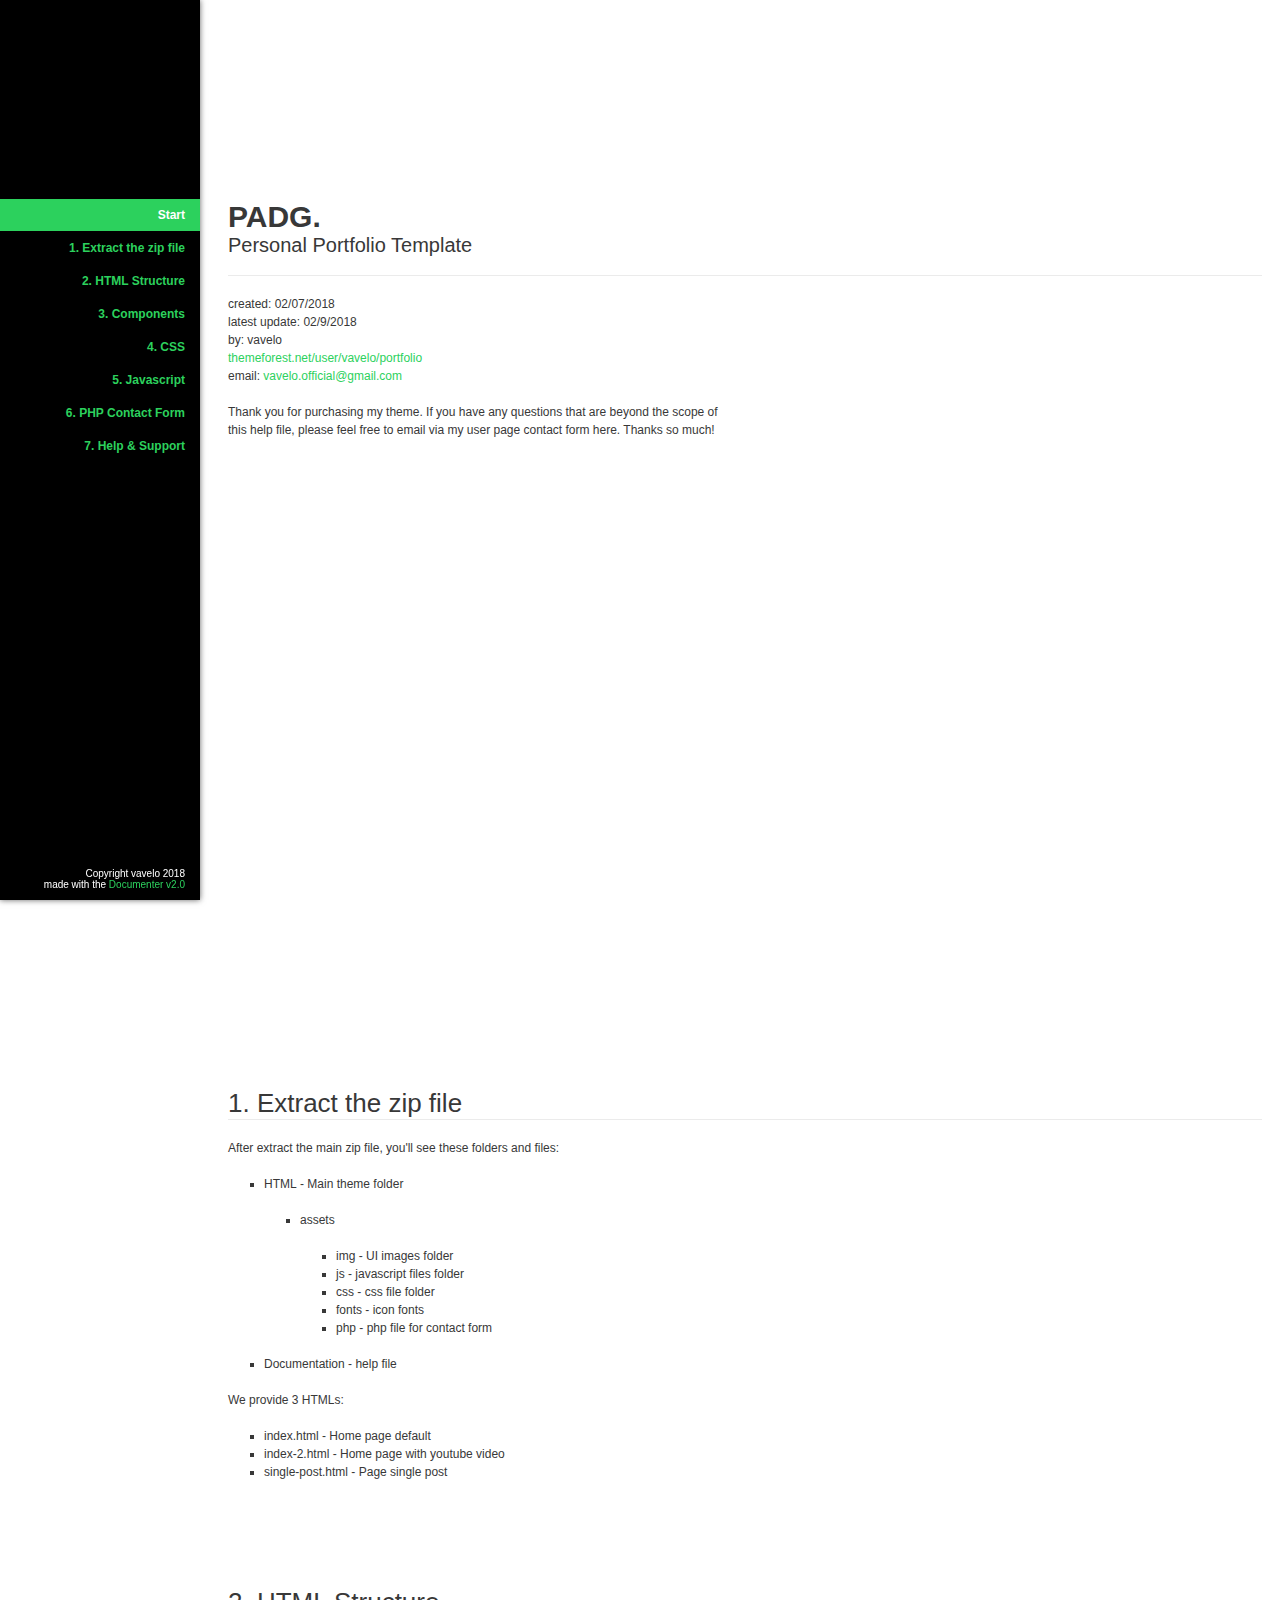
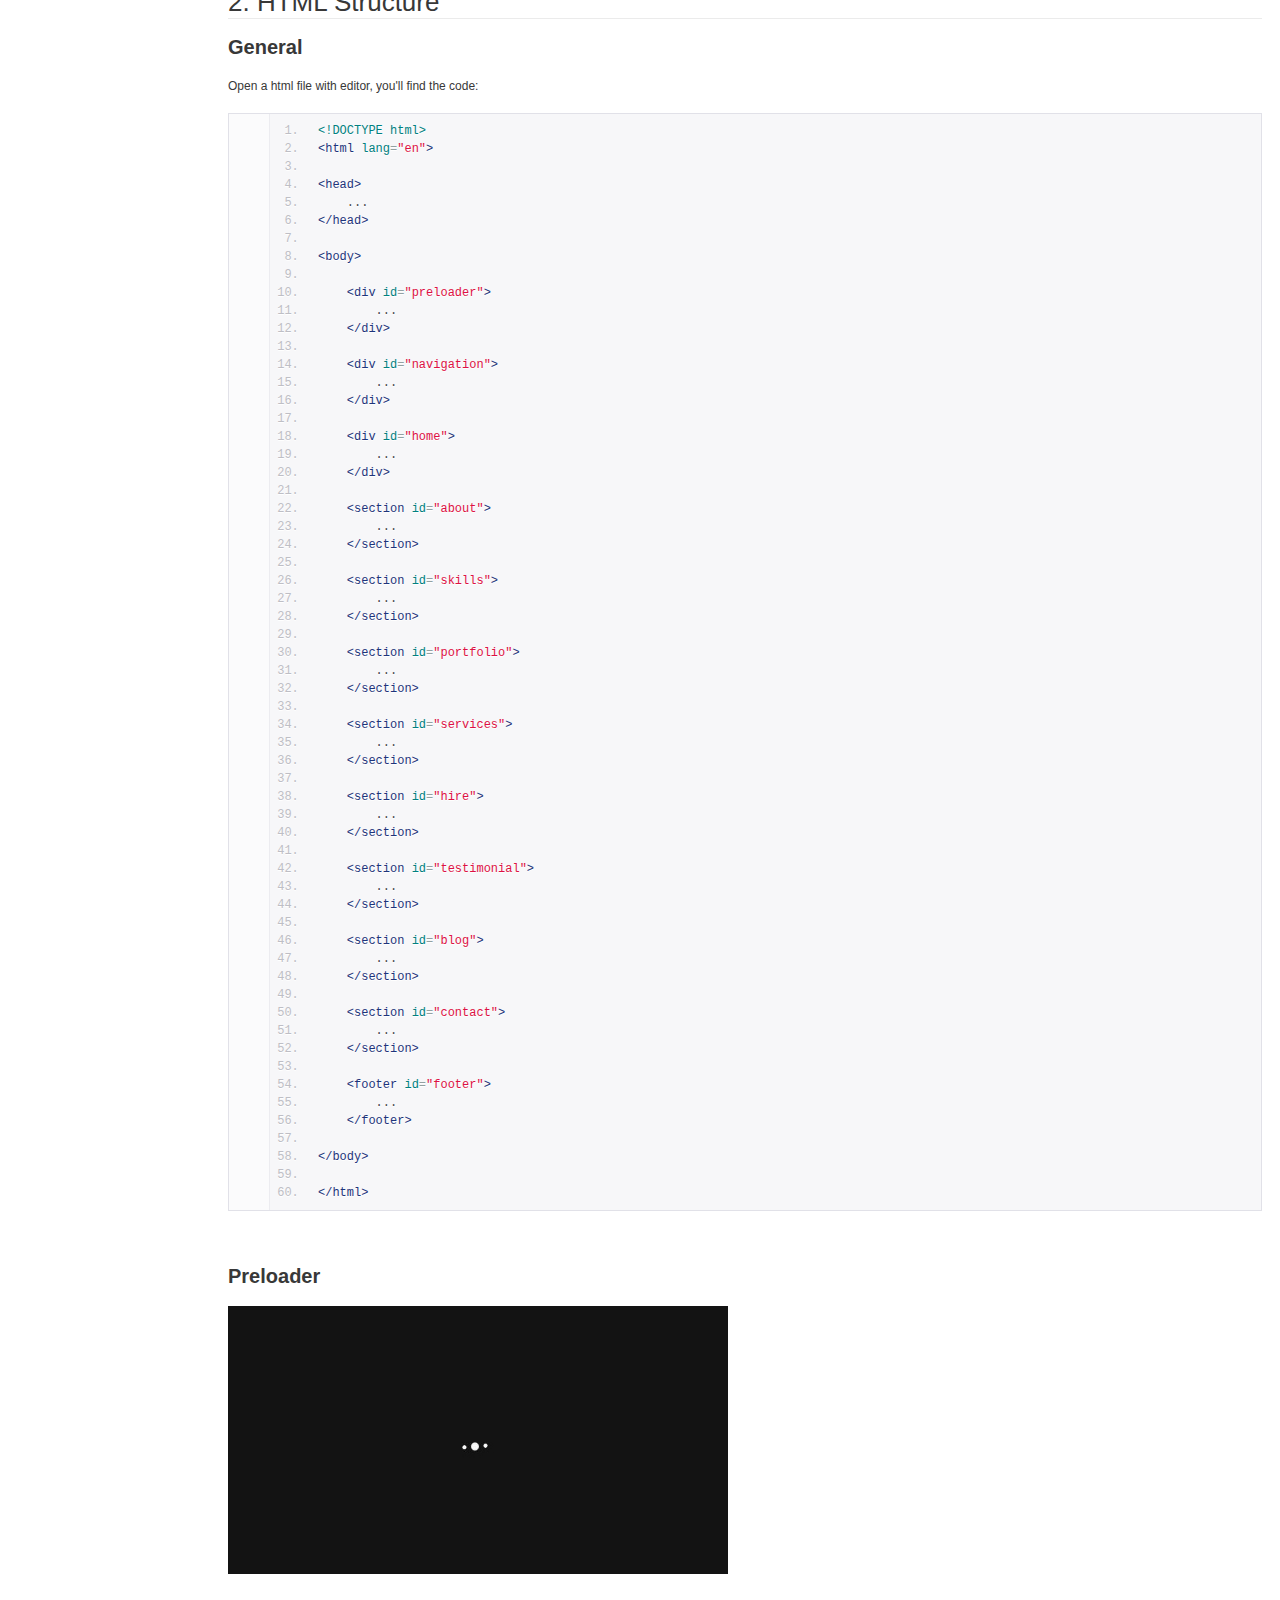
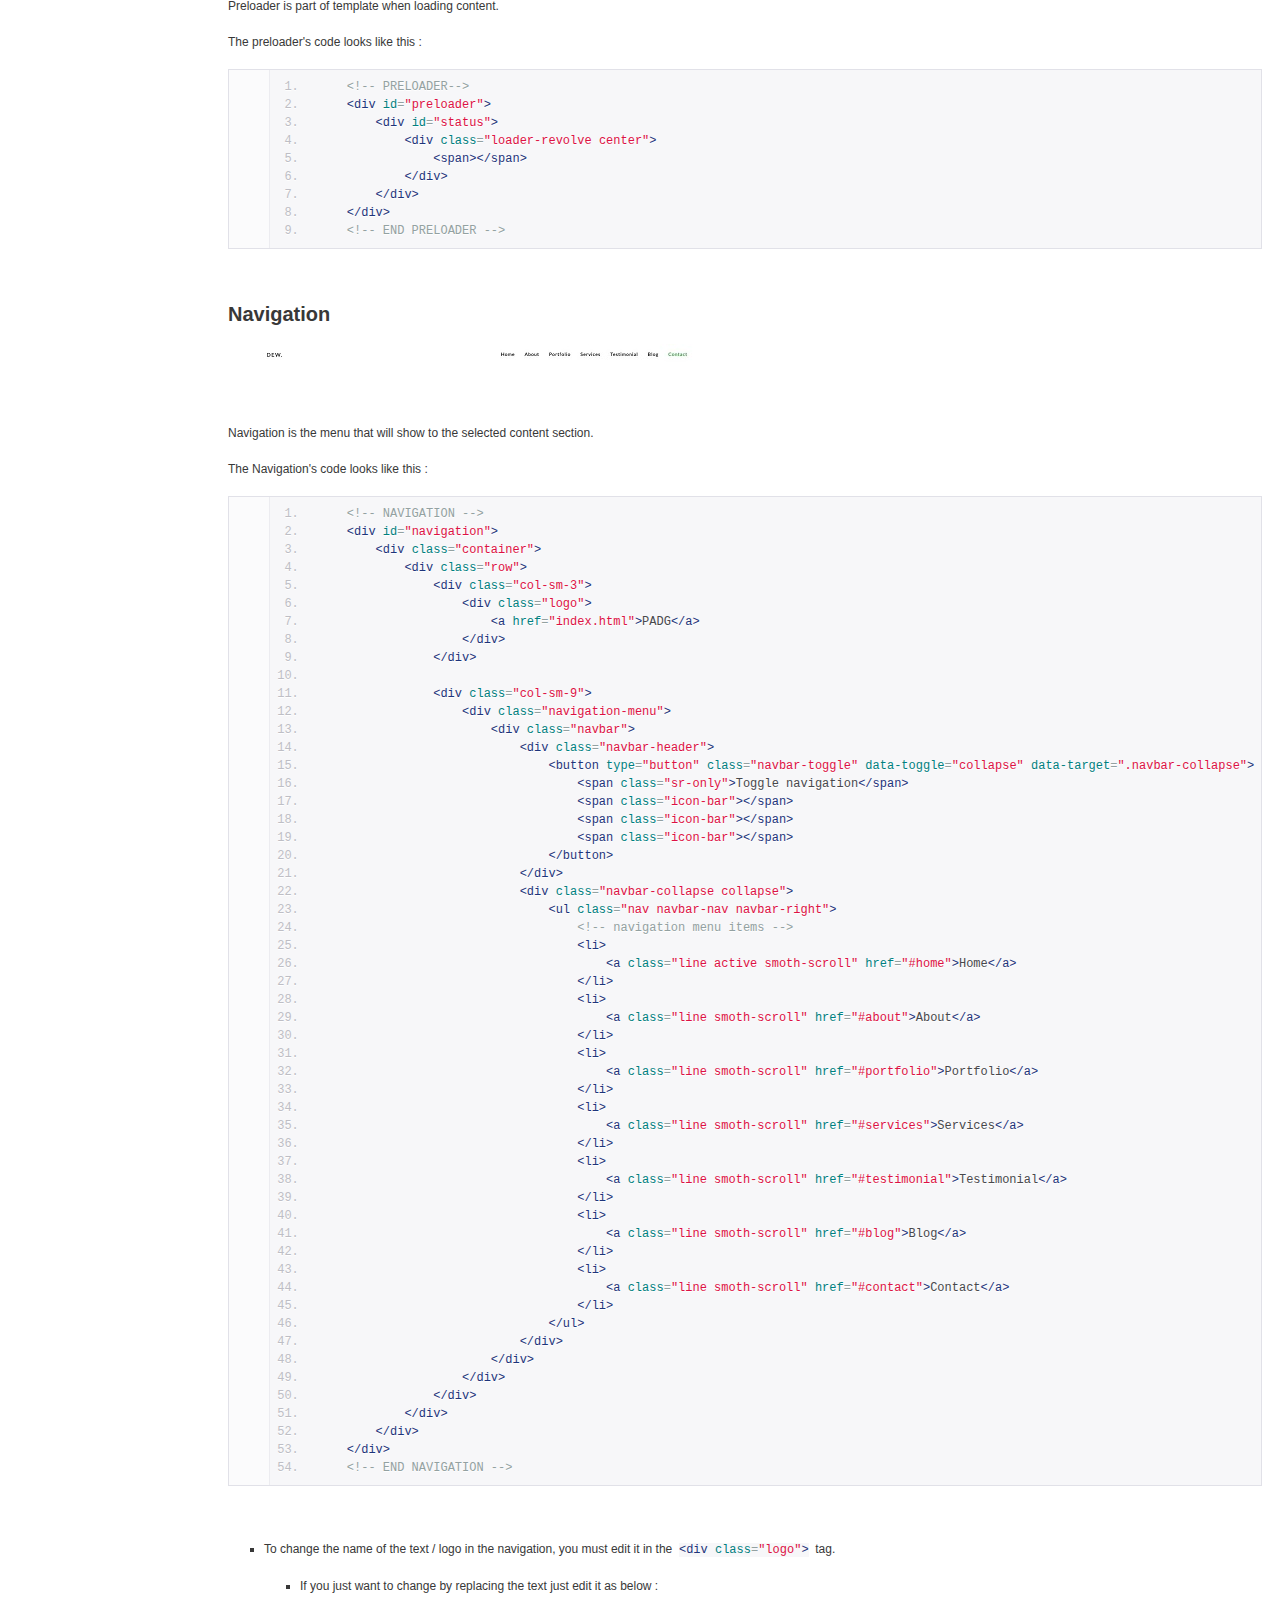
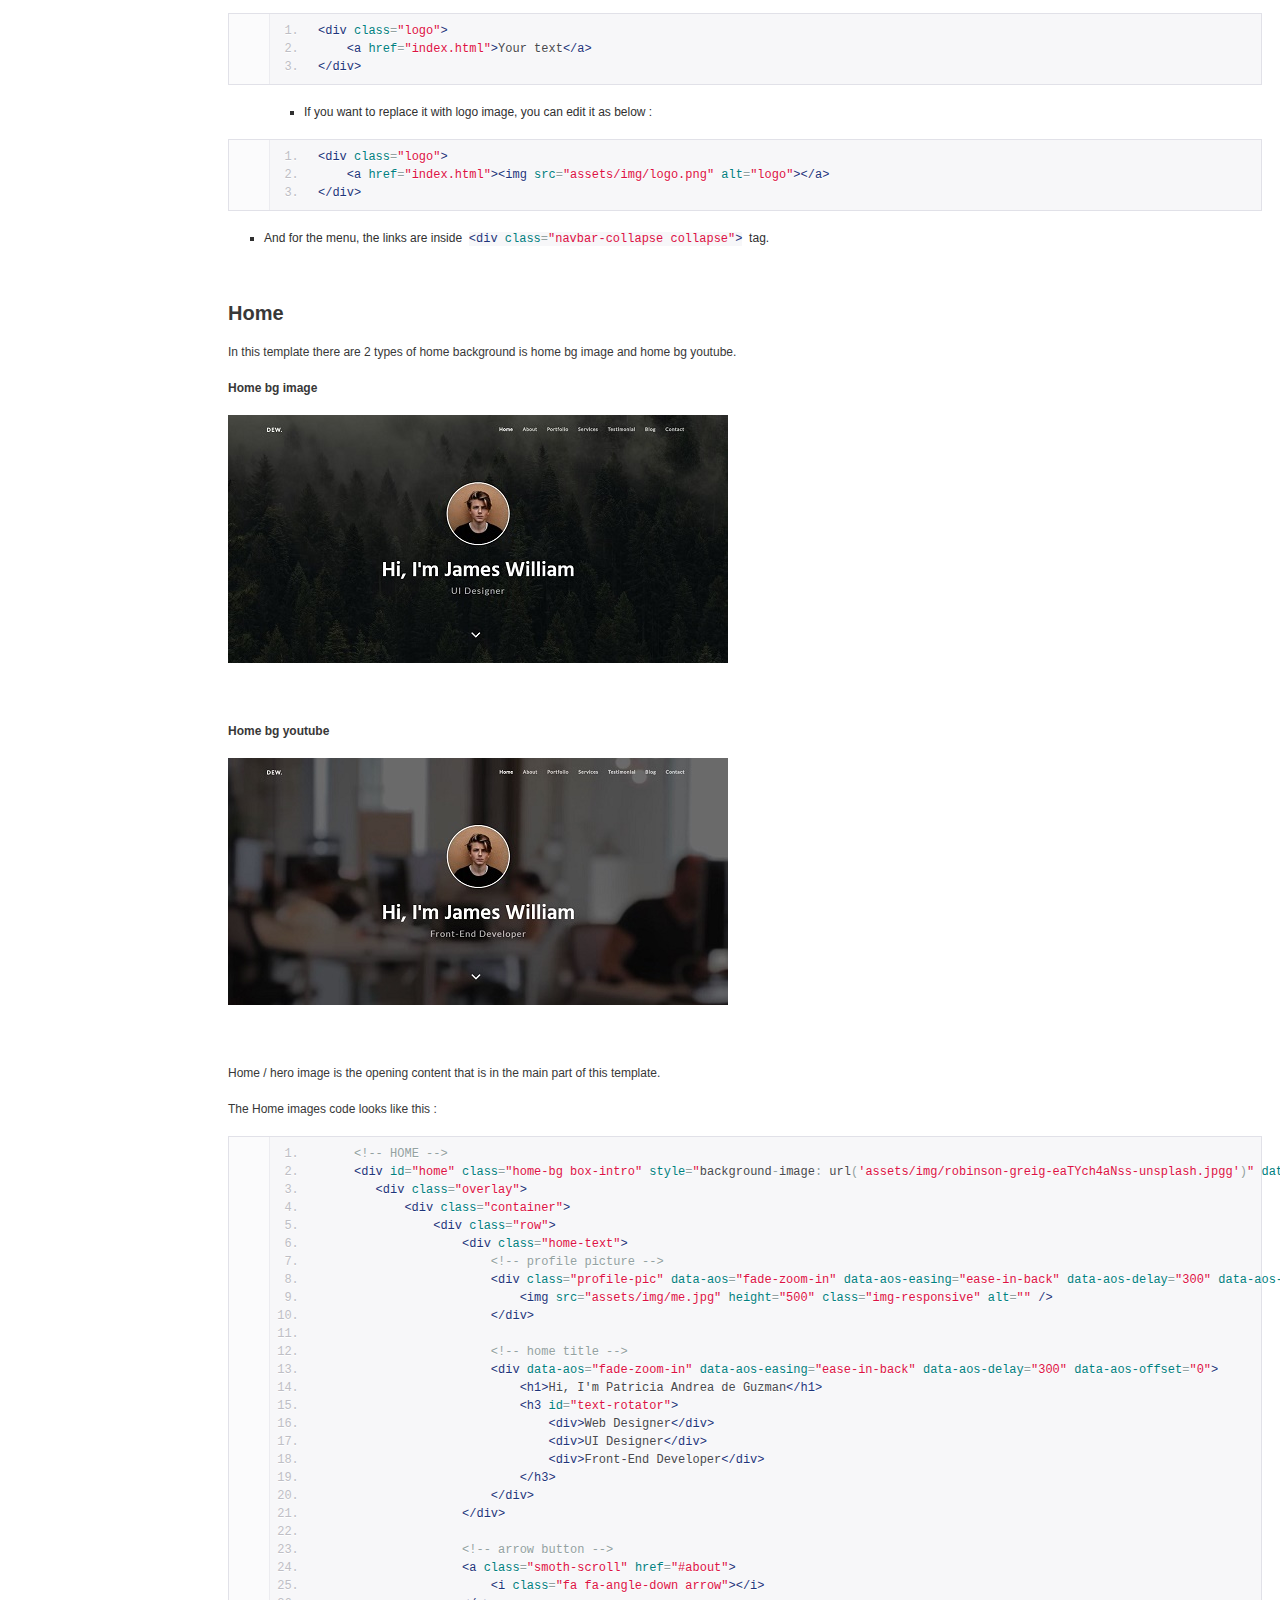
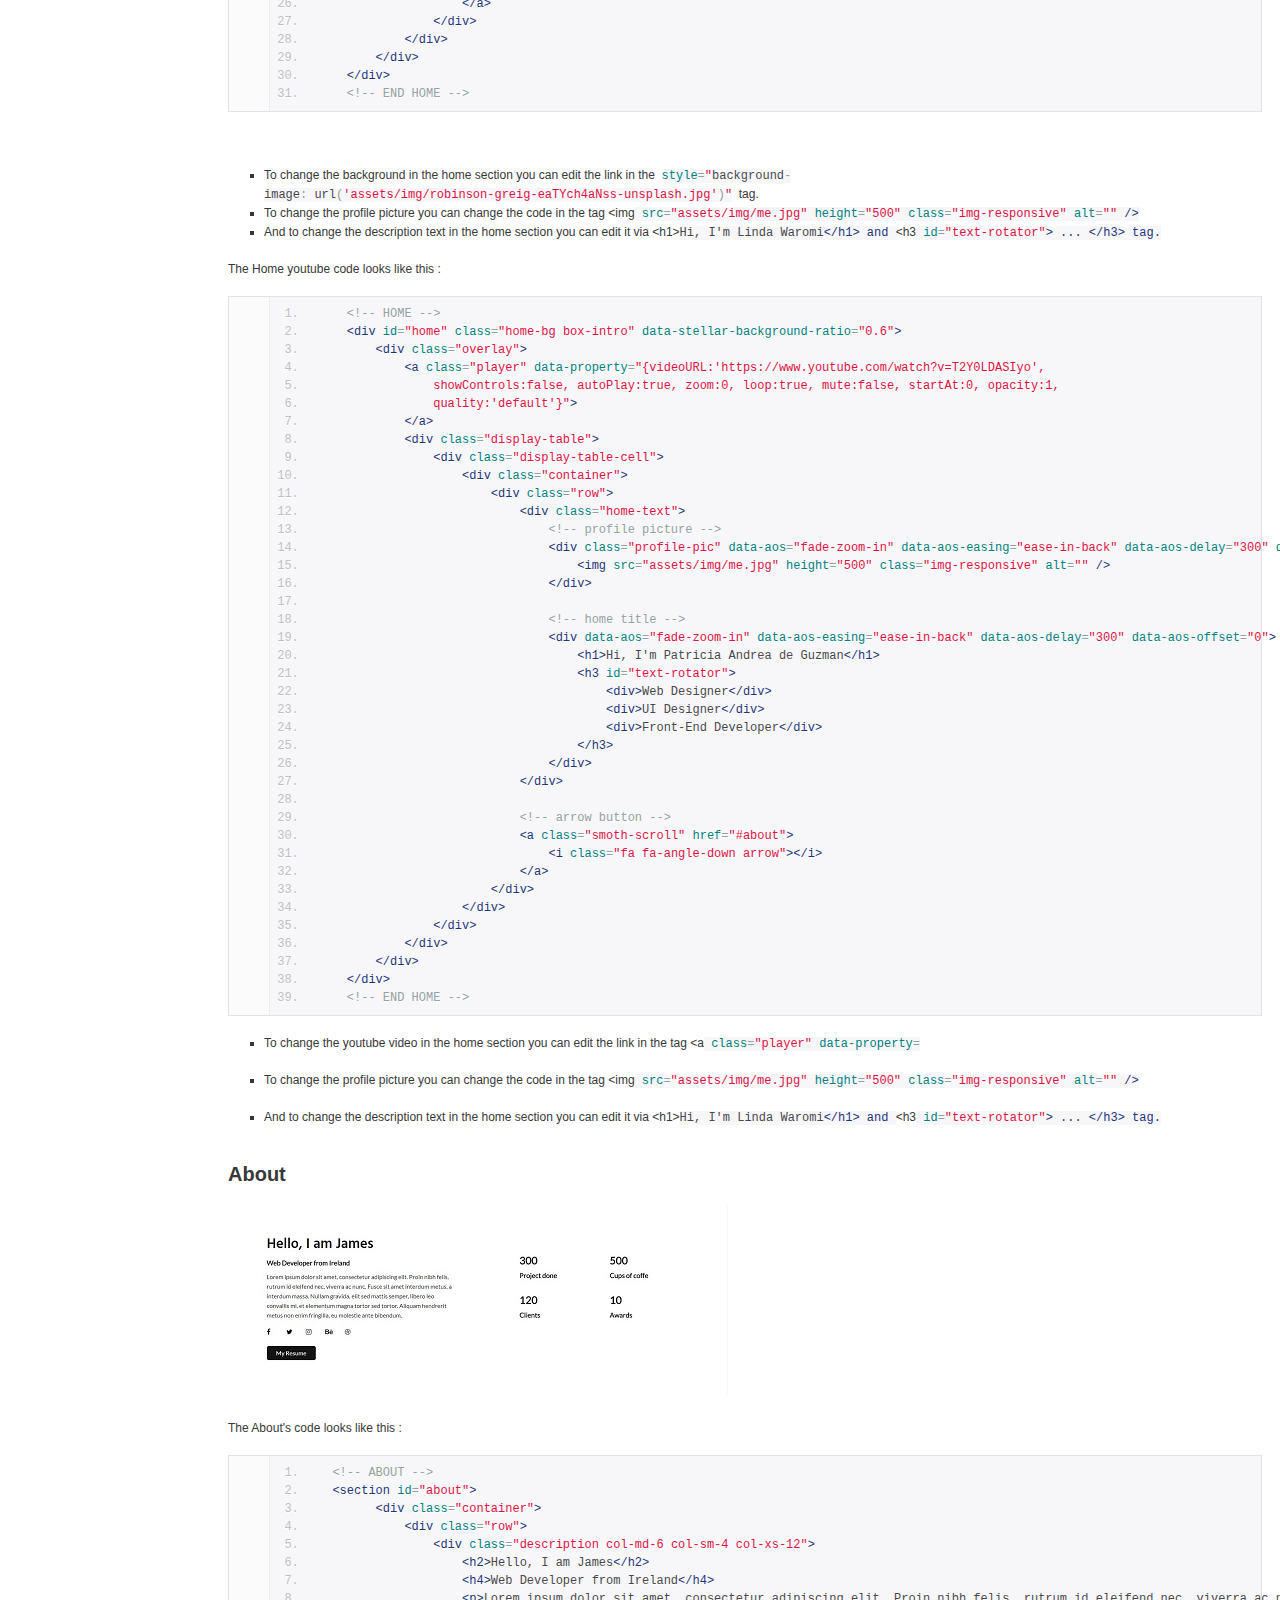
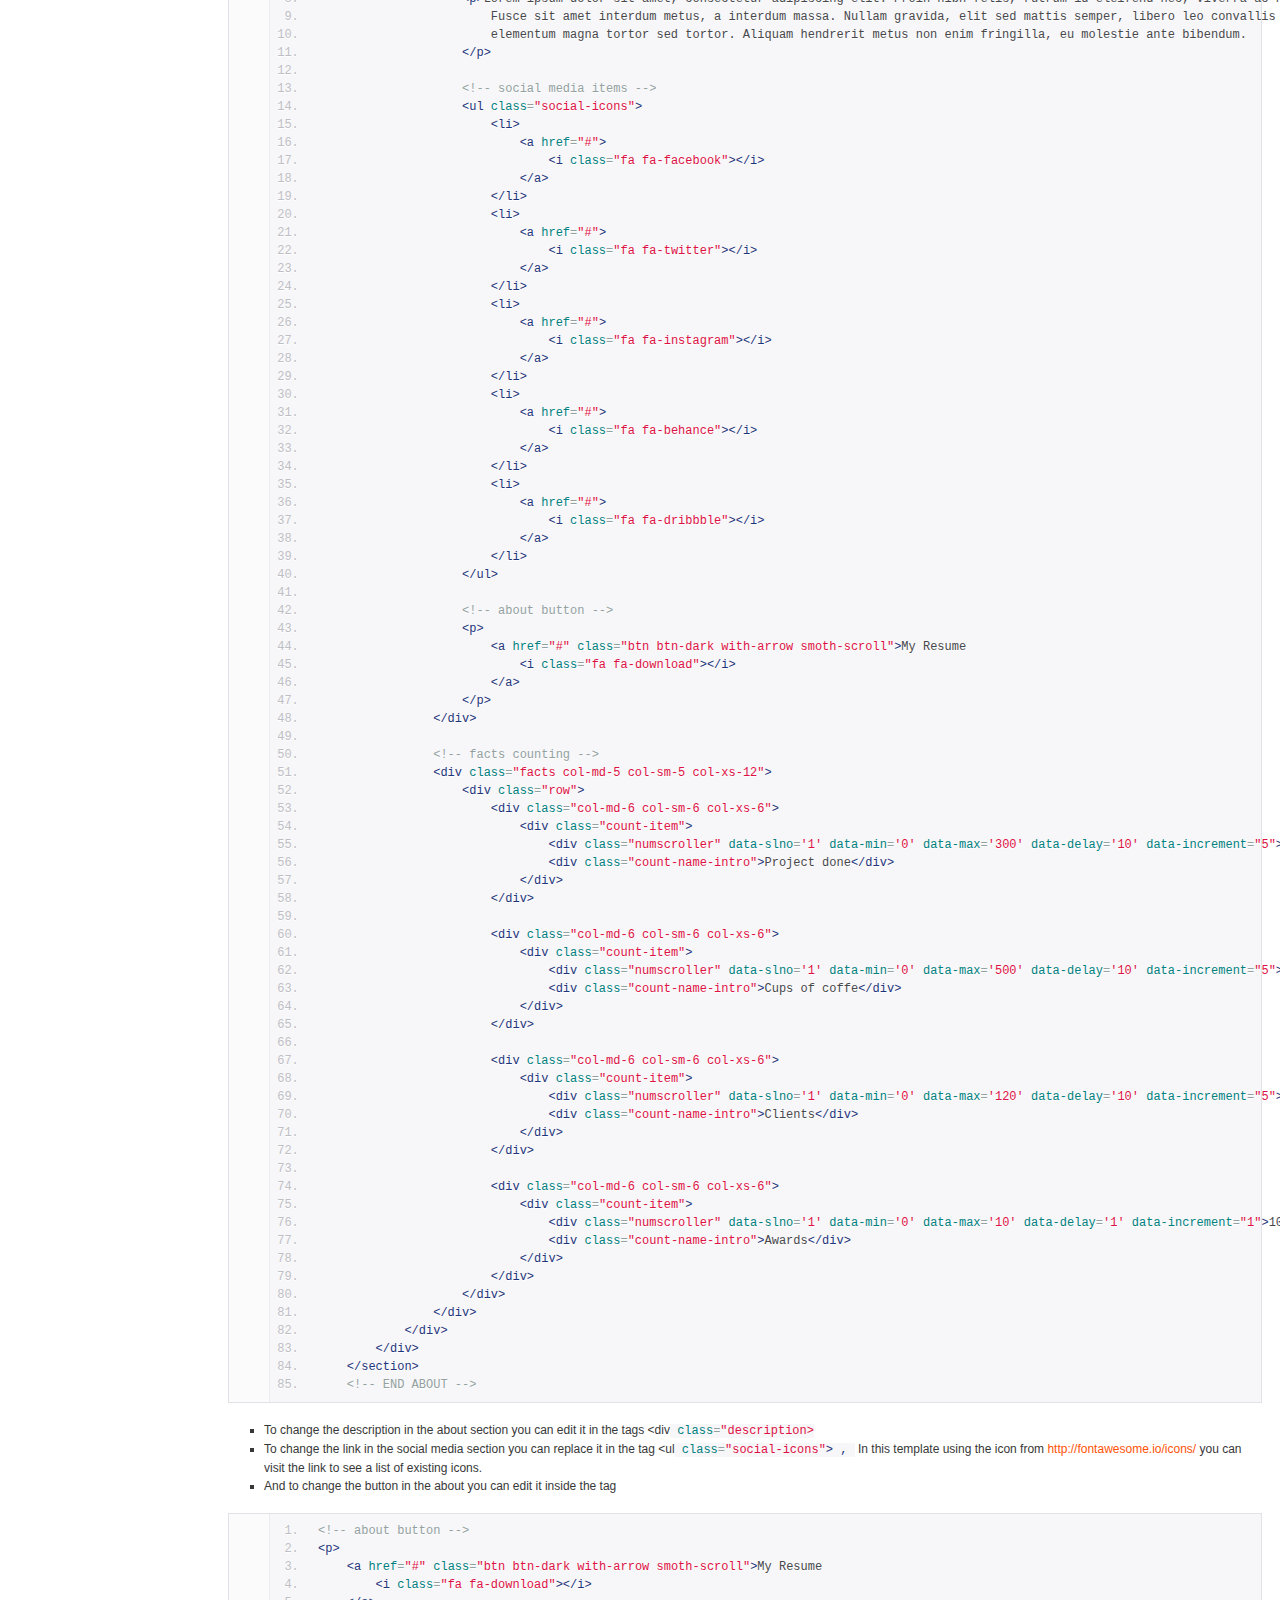
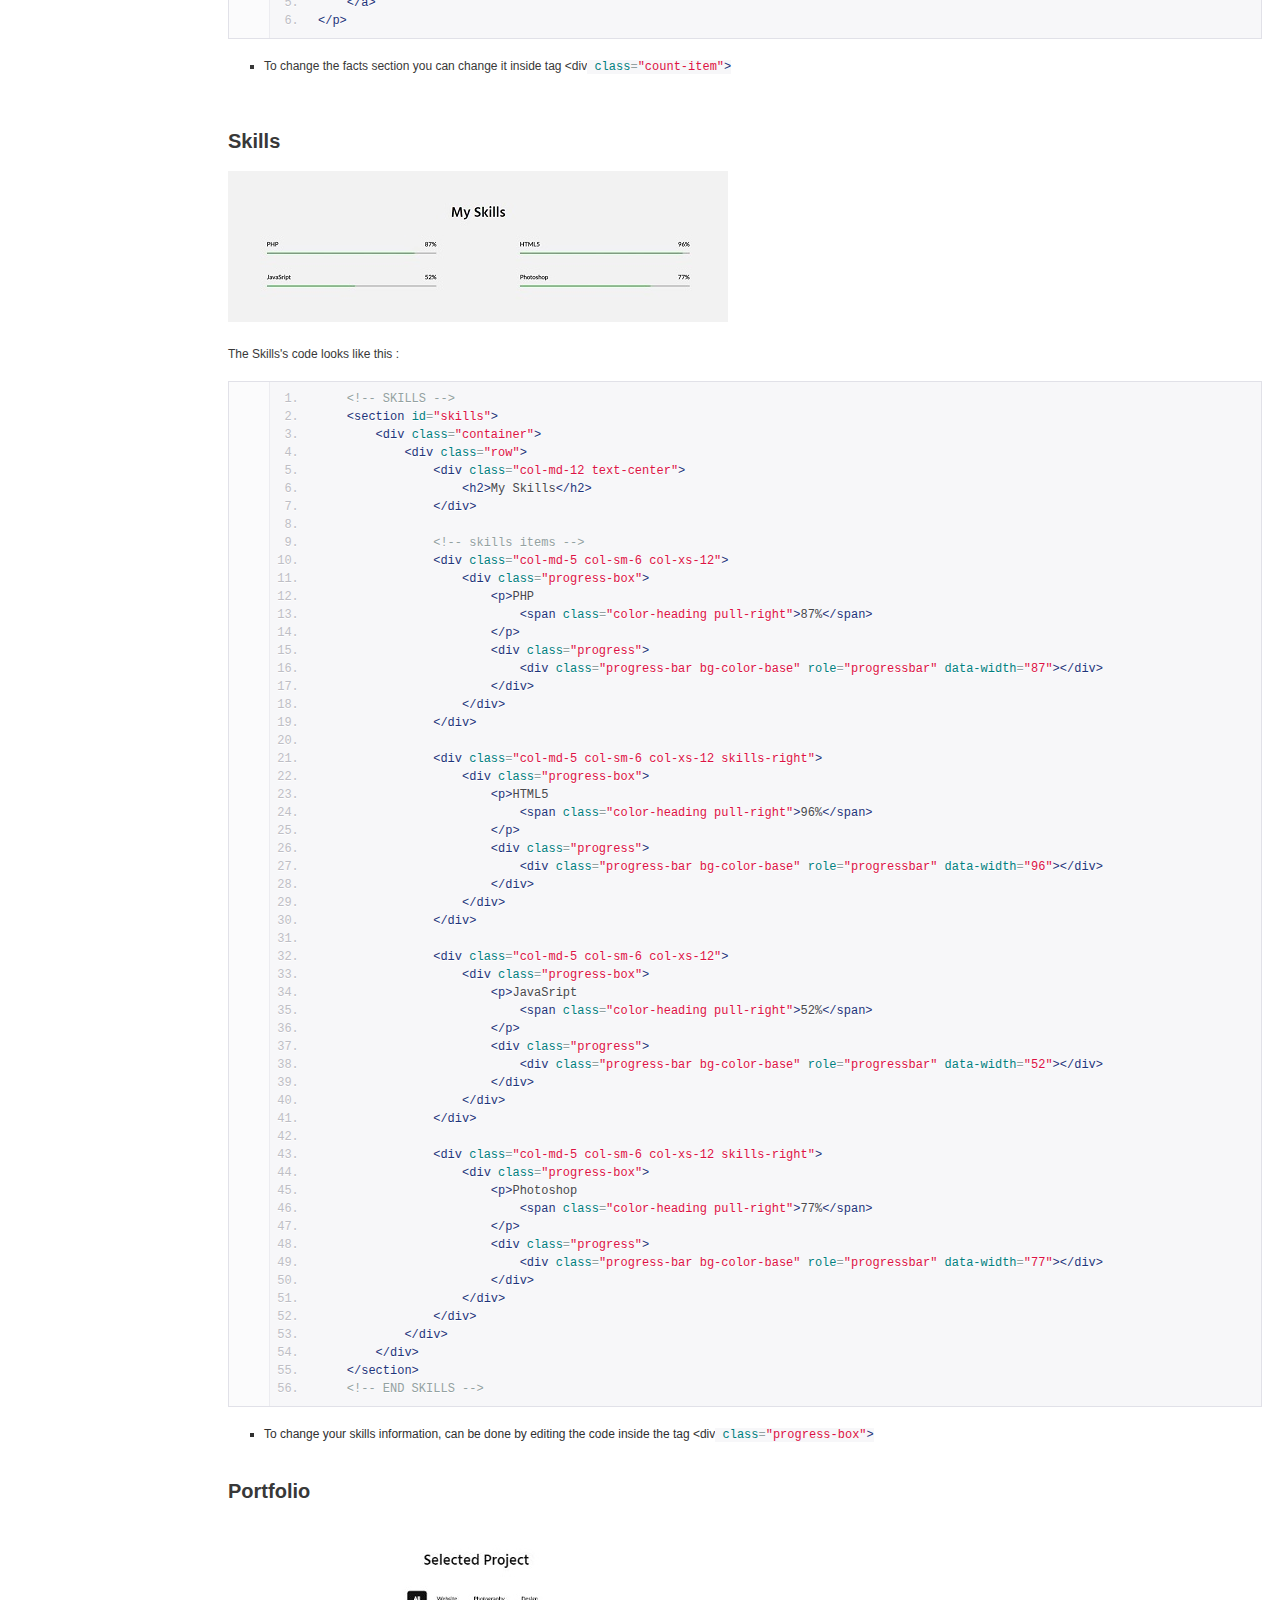
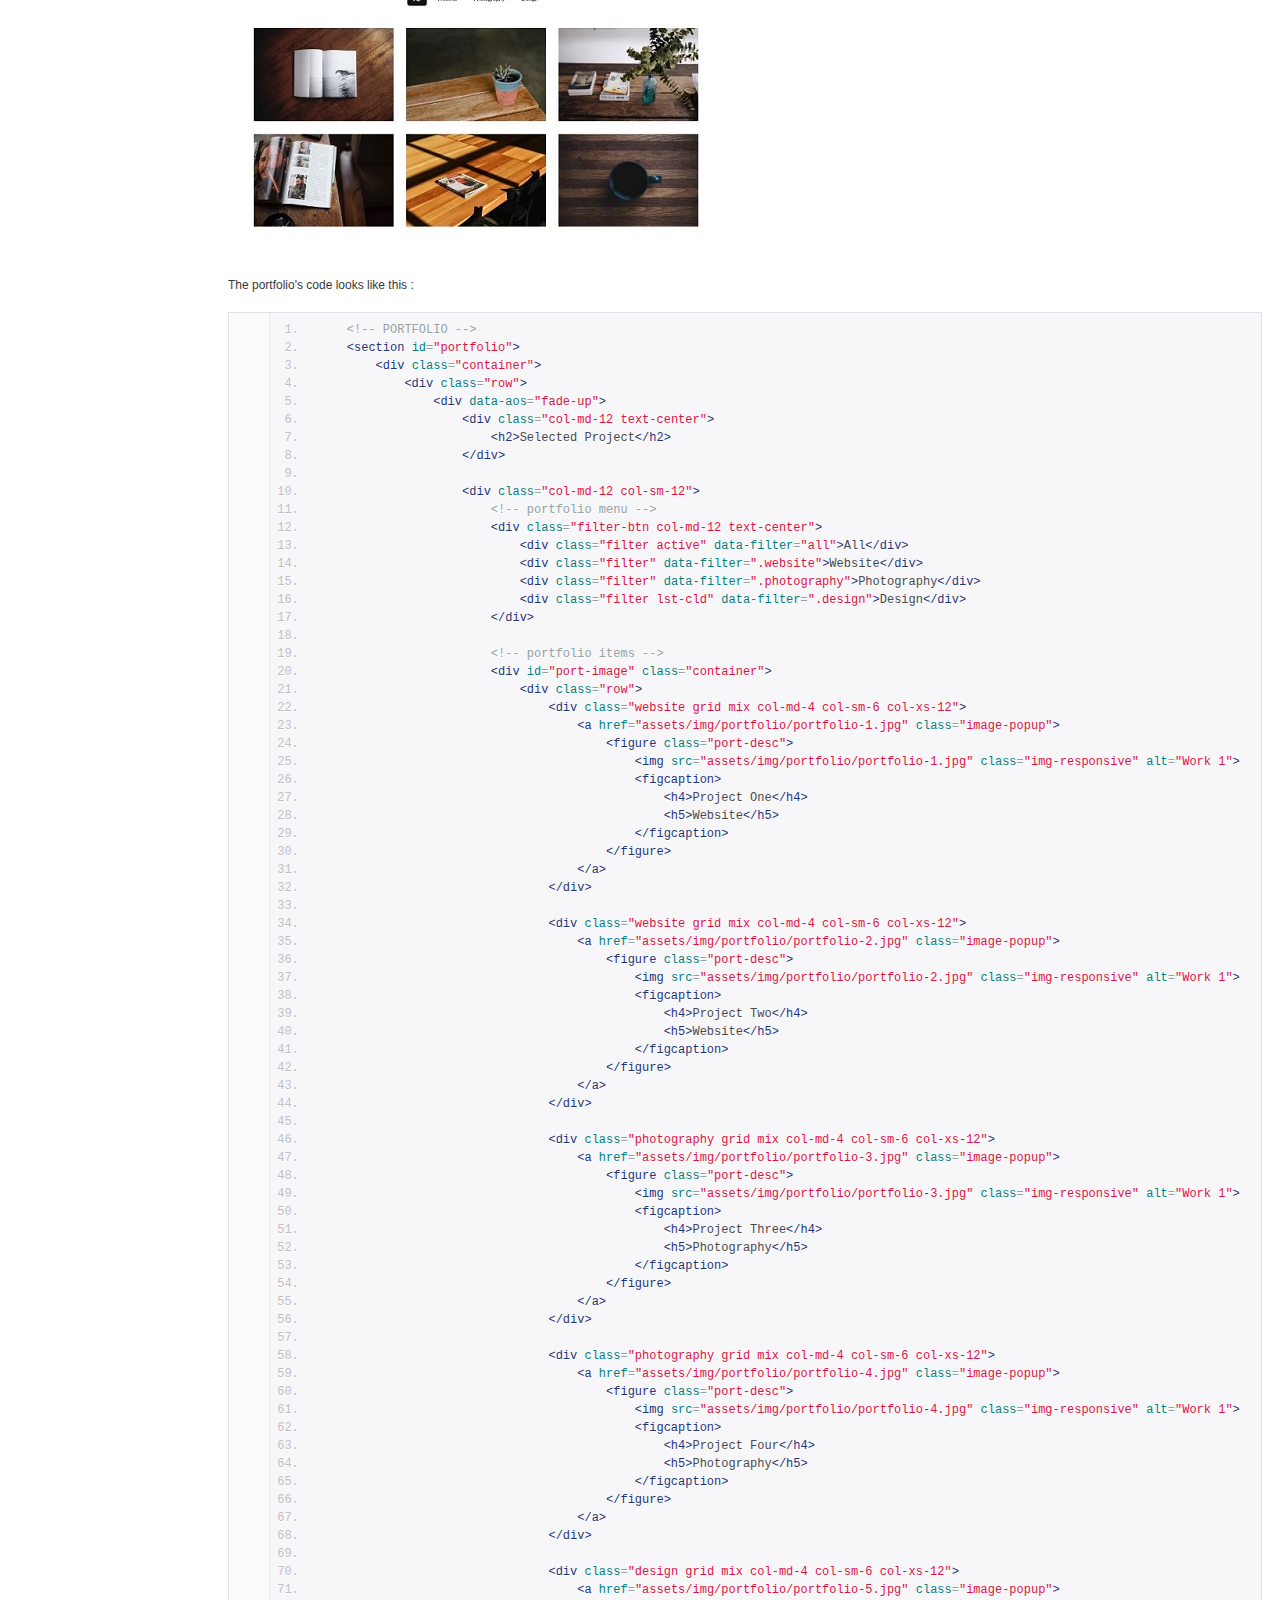
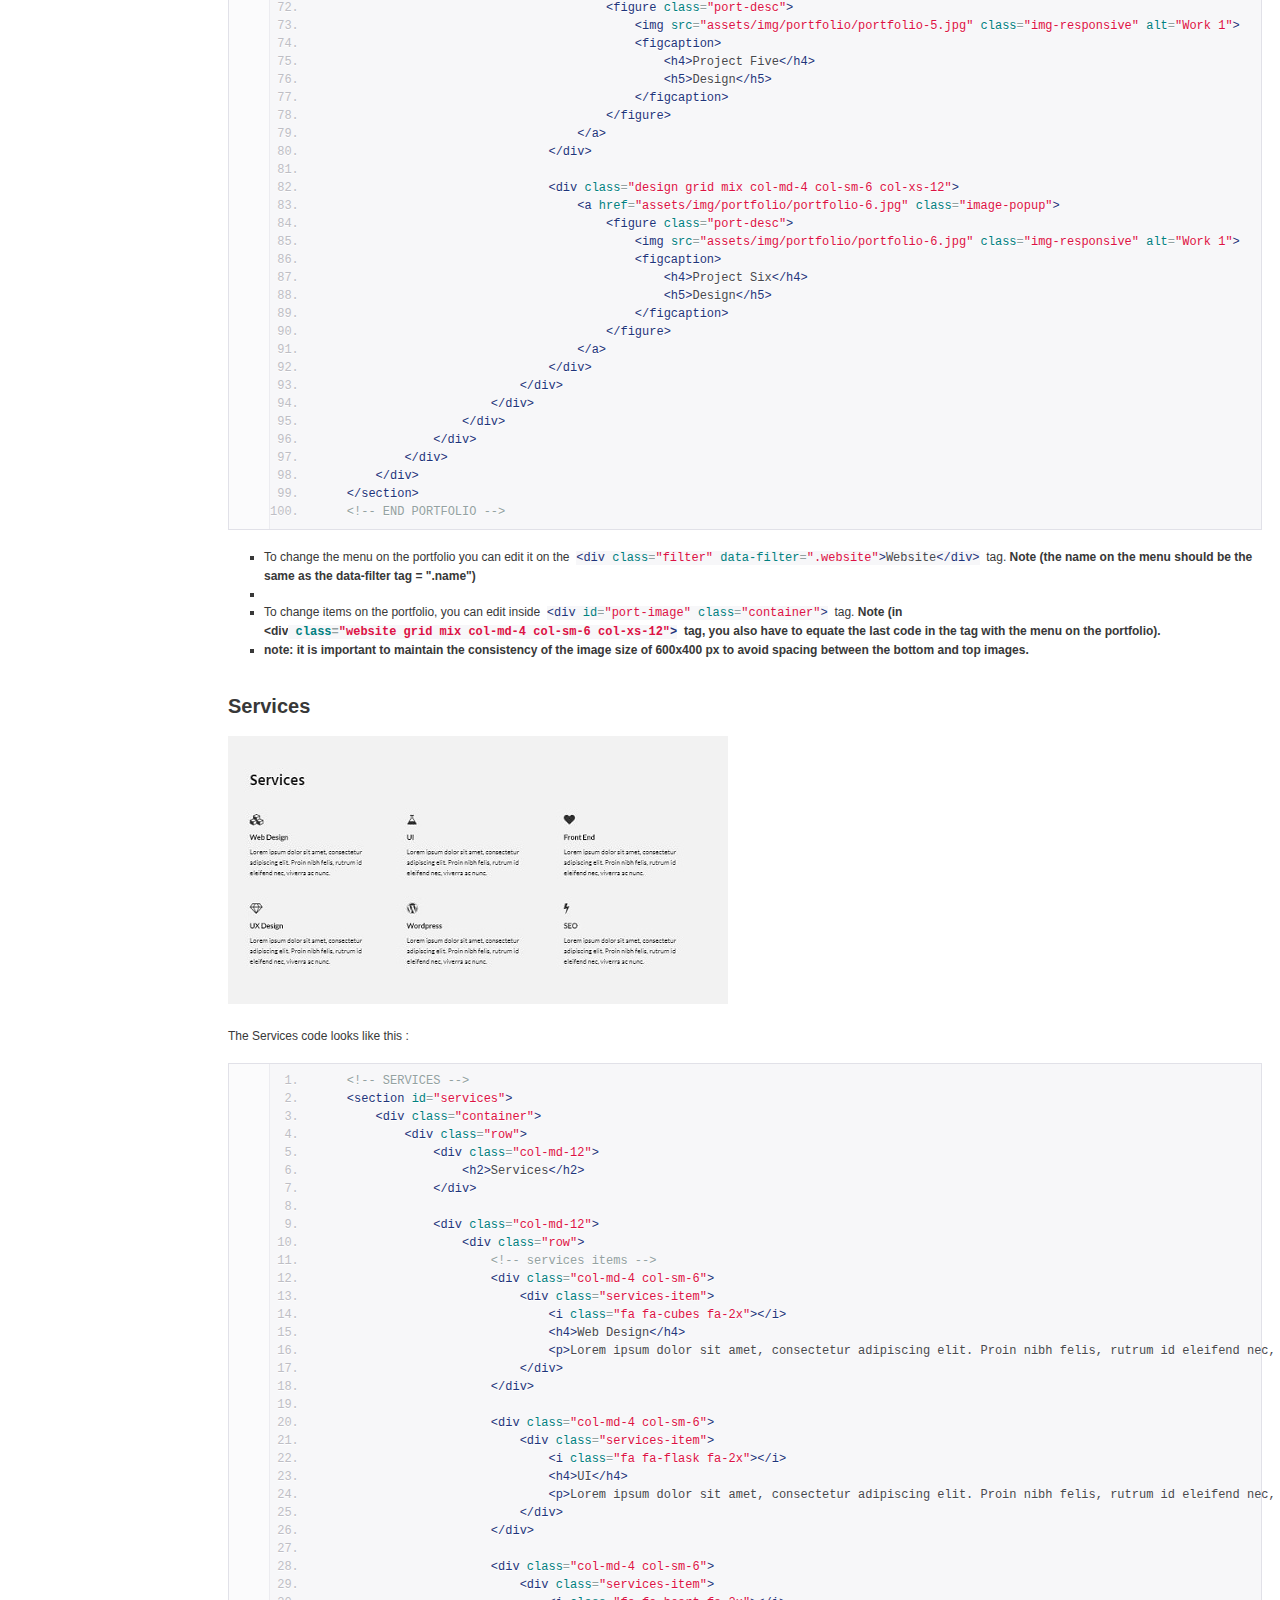
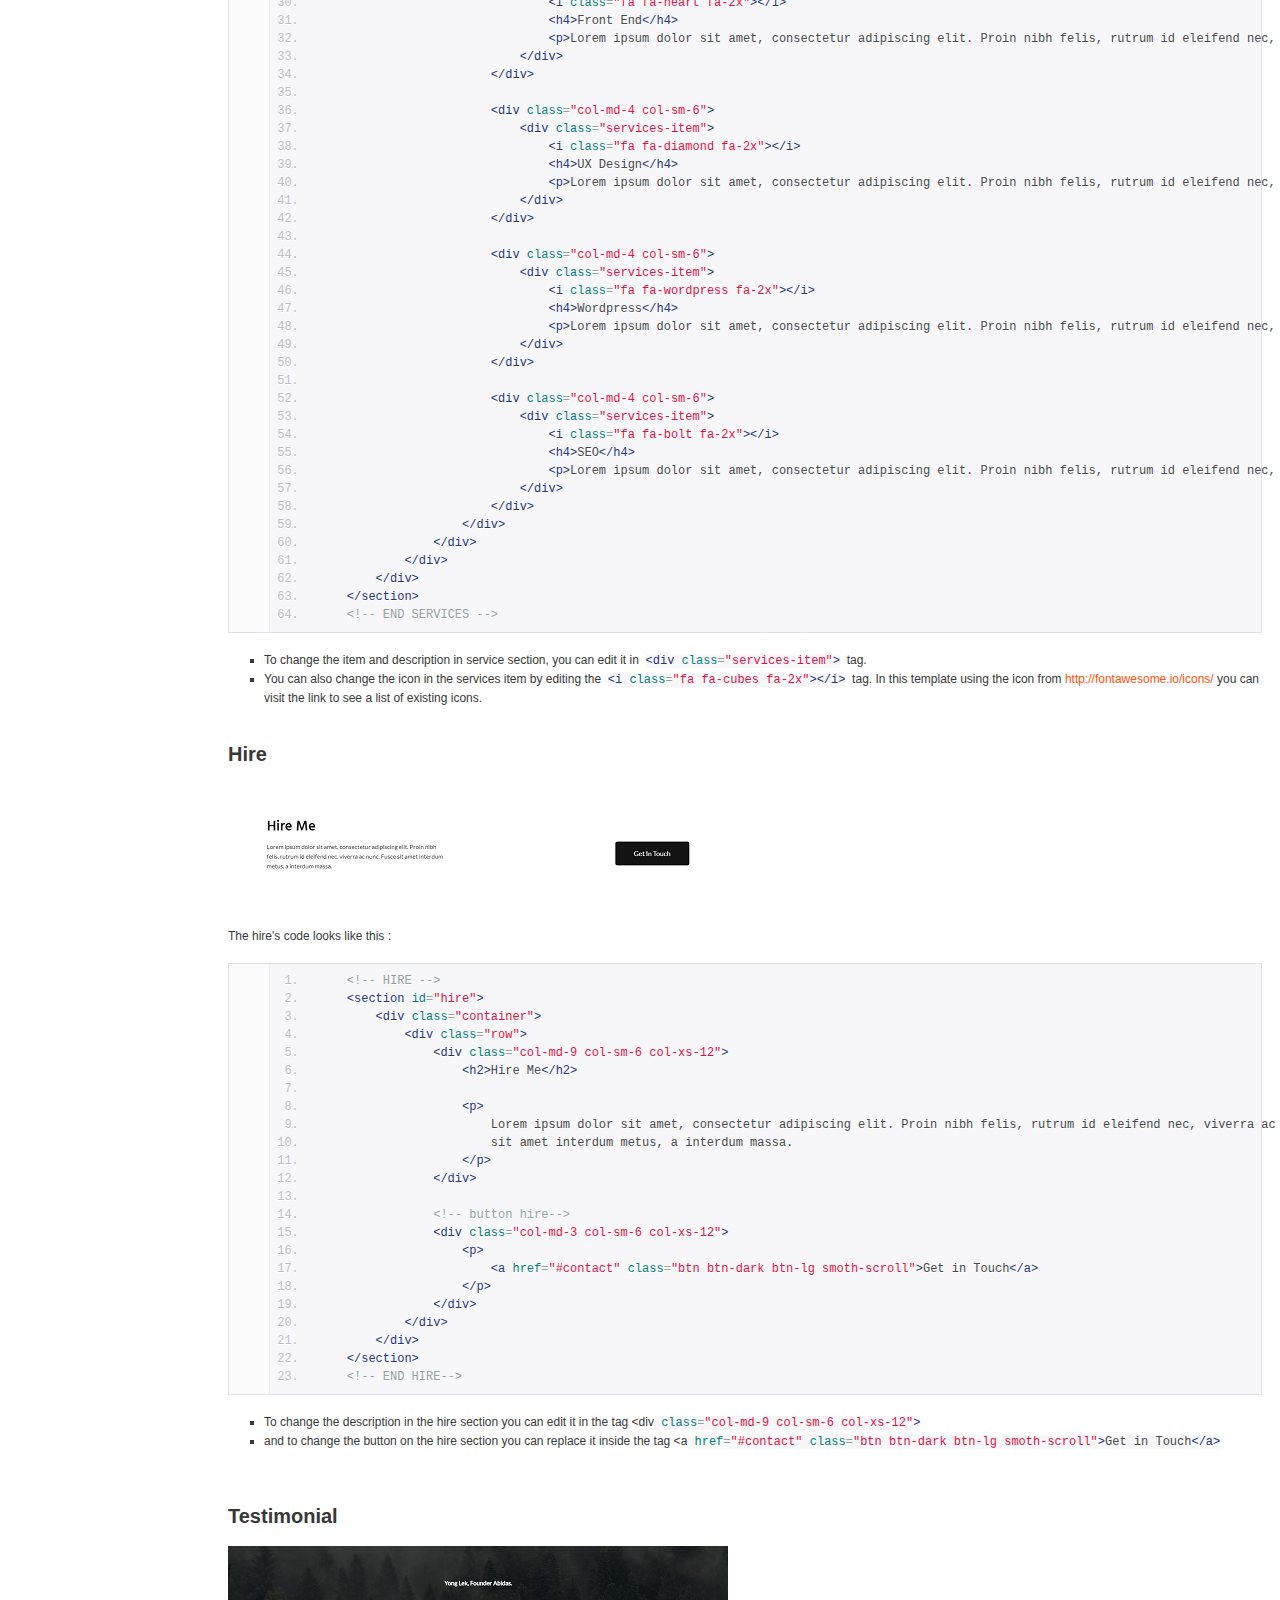
==== commit d74a6b51: "update background and hero images, and profile info" ====
--- a/Documentation/index.html
+++ b/Documentation/index.html
@@ -1,78 +1,78 @@
-<!doctype html>  
-<!--[if IE 6 ]><html lang="en-us" class="ie6"> <![endif]-->
-<!--[if IE 7 ]><html lang="en-us" class="ie7"> <![endif]-->
-<!--[if IE 8 ]><html lang="en-us" class="ie8"> <![endif]-->
-<!--[if (gt IE 7)|!(IE)]><!-->
-<html lang="en-us"><!--<![endif]-->
-<head>
-	<meta charset="utf-8">
-	
-	<title>Dew. - Personal Portfolio Template</title>
-	
-	<meta name="description" content="">
-	<meta name="author" content="vavelo">
-	<meta name="copyright" content="vavelo">
-	<meta name="generator" content="Documenter v2.0 http://rxa.li/documenter">
-	<meta name="date" content="2018-02-09T00:00:00+01:00">
-	
-	<link rel="stylesheet" href="assets/css/documenter_style.css" media="all">
+<!doctype html>  
+<!--[if IE 6 ]><html lang="en-us" class="ie6"> <![endif]-->
+<!--[if IE 7 ]><html lang="en-us" class="ie7"> <![endif]-->
+<!--[if IE 8 ]><html lang="en-us" class="ie8"> <![endif]-->
+<!--[if (gt IE 7)|!(IE)]><!-->
+<html lang="en-us"><!--<![endif]-->
+<head>
+	<meta charset="utf-8">
+	
+	<title>PADG. - Personal Portfolio Template</title>
+	
+	<meta name="description" content="">
+	<meta name="author" content="vavelo">
+	<meta name="copyright" content="vavelo">
+	<meta name="generator" content="Documenter v2.0 http://rxa.li/documenter">
+	<meta name="date" content="2018-02-09T00:00:00+01:00">
+	
+	<link rel="stylesheet" href="assets/css/documenter_style.css" media="all">
 	<link rel="stylesheet" href="assets/js/google-code-prettify/prettify.css" media="screen">
 	<script src="assets/js/google-code-prettify/prettify.js"></script>
-
-	
-	
-	<script src="assets/js/jquery.js"></script>
-	
-	<script src="assets/js/jquery.scrollTo.js"></script>
-	<script src="assets/js/jquery.easing.js"></script>
-	
-	<script>document.createElement('section');var duration='500',easing='swing';</script>
-	<script src="assets/js/script.js"></script>
-	
-	<style>
-		html{background-color:#FFFFFF;color:#383838;}
-		::-moz-selection{background:#2CD15D;color:#FFFFFF;}
-		::selection{background:#2CD15D;color:#FFFFFF;}
-		#documenter_sidebar #documenter_logo{background-image:url();}
-		a{color:#2CD15D;}
-		.btn {
-			border-radius:3px;
-		}
-		.btn-primary {
-			  background-image: -moz-linear-gradient(top, #2CD15D, #2CD15D);
-			  background-image: -ms-linear-gradient(top, #2CD15D, #2CD15D);
-			  background-image: -webkit-gradient(linear, 0 0, 0 2CD15D%, from(#000000), to(#2CD15D));
-			  background-image: -webkit-linear-gradient(top, #2CD15D, #2CD15D);
-			  background-image: -o-linear-gradient(top, #2CD15D, #2CD15D);
-			  background-image: linear-gradient(top, #2CD15D, #2CD15D);
-			  filter: progid:DXImageTransform.Microsoft.gradient(startColorstr='#2CD15D', endColorstr='#2CD15D', GradientType=0);
-			  border-color: #2CD15D #2CD15D #bfbfbf;
-			  color:#FFFFFF;
-		}
-		.btn-primary:hover,
-		.btn-primary:active,
-		.btn-primary.active,
-		.btn-primary.disabled,
-		.btn-primary[disabled] {
-		  border-color: #2CD15D #2CD15D #bfbfbf;
-		  background-color: #2CD15D;
-		}
-		hr{border-top:1px solid #EBEBEB;border-bottom:1px solid #FFFFFF;}
-		#documenter_sidebar, #documenter_sidebar ul a{background-color:#000000;color:#FFFFFF;}
-		#documenter_sidebar ul a{-webkit-text-shadow:1px 1px 0px #000000;-moz-text-shadow:1px 1px 0px #000000;text-shadow:1px 1px 0px #000000;}
-		#documenter_sidebar ul{border-top:1px solid #000000;}
-		#documenter_sidebar ul a{border-top:1px solid #000000;border-bottom:1px solid #000000;color:#2CD15D;}
-		#documenter_sidebar ul a:hover{background:#2CD15D;color:#FFFFFF;border-top:1px solid #2CD15D;}
-		#documenter_sidebar ul a.current{background:#2CD15D;color:#FFFFFF;border-top:1px solid #2CD15D;}
-		#documenter_copyright{display:block !important;visibility:visible !important;}
-	</style>
-	
-</head>
-<body class="documenter-project-dew">
-	<div id="documenter_sidebar">
-		<a href="#documenter_cover" id="documenter_logo"></a>
-		<ul id="documenter_nav">
-			<li><a class="current" href="#documenter_cover">Start</a></li>
+
+	
+	
+	<script src="assets/js/jquery.js"></script>
+	
+	<script src="assets/js/jquery.scrollTo.js"></script>
+	<script src="assets/js/jquery.easing.js"></script>
+	
+	<script>document.createElement('section');var duration='500',easing='swing';</script>
+	<script src="assets/js/script.js"></script>
+	
+	<style>
+		html{background-color:#FFFFFF;color:#383838;}
+		::-moz-selection{background:#2CD15D;color:#FFFFFF;}
+		::selection{background:#2CD15D;color:#FFFFFF;}
+		#documenter_sidebar #documenter_logo{background-image:url();}
+		a{color:#2CD15D;}
+		.btn {
+			border-radius:3px;
+		}
+		.btn-primary {
+			  background-image: -moz-linear-gradient(top, #2CD15D, #2CD15D);
+			  background-image: -ms-linear-gradient(top, #2CD15D, #2CD15D);
+			  background-image: -webkit-gradient(linear, 0 0, 0 2CD15D%, from(#000000), to(#2CD15D));
+			  background-image: -webkit-linear-gradient(top, #2CD15D, #2CD15D);
+			  background-image: -o-linear-gradient(top, #2CD15D, #2CD15D);
+			  background-image: linear-gradient(top, #2CD15D, #2CD15D);
+			  filter: progid:DXImageTransform.Microsoft.gradient(startColorstr='#2CD15D', endColorstr='#2CD15D', GradientType=0);
+			  border-color: #2CD15D #2CD15D #bfbfbf;
+			  color:#FFFFFF;
+		}
+		.btn-primary:hover,
+		.btn-primary:active,
+		.btn-primary.active,
+		.btn-primary.disabled,
+		.btn-primary[disabled] {
+		  border-color: #2CD15D #2CD15D #bfbfbf;
+		  background-color: #2CD15D;
+		}
+		hr{border-top:1px solid #EBEBEB;border-bottom:1px solid #FFFFFF;}
+		#documenter_sidebar, #documenter_sidebar ul a{background-color:#000000;color:#FFFFFF;}
+		#documenter_sidebar ul a{-webkit-text-shadow:1px 1px 0px #000000;-moz-text-shadow:1px 1px 0px #000000;text-shadow:1px 1px 0px #000000;}
+		#documenter_sidebar ul{border-top:1px solid #000000;}
+		#documenter_sidebar ul a{border-top:1px solid #000000;border-bottom:1px solid #000000;color:#2CD15D;}
+		#documenter_sidebar ul a:hover{background:#2CD15D;color:#FFFFFF;border-top:1px solid #2CD15D;}
+		#documenter_sidebar ul a.current{background:#2CD15D;color:#FFFFFF;border-top:1px solid #2CD15D;}
+		#documenter_copyright{display:block !important;visibility:visible !important;}
+	</style>
+	
+</head>
+<body class="documenter-project-dew">
+	<div id="documenter_sidebar">
+		<a href="#documenter_cover" id="documenter_logo"></a>
+		<ul id="documenter_nav">
+			<li><a class="current" href="#documenter_cover">Start</a></li>
 				
 			<li><a href="#extract_the_zip_file" title="1. Extract the zip file">1. Extract the zip file</a></li>
 			<li><a href="#html_structure" title="2. HTML Structure">2. HTML Structure</a></li>
@@ -81,30 +81,30 @@
 			<li><a href="#javascript" title="5. Javascript">5. Javascript</a></li>
 			<li><a href="#php_contact_form" title="6. PHP Contact Form">6. PHP Contact Form</a></li>
 			<li><a href="#help_support" title="7. Help & Support">7. Help & Support</a></li>
-
-		</ul>
-		<div id="documenter_copyright">Copyright vavelo 2018<br>
-		made with the <a href="http://rxa.li/documenter">Documenter v2.0</a> 
-		</div>
-	</div>
-	<div id="documenter_content">
-	<section id="documenter_cover">
-	<h1>Dew.</h1>
-	<h2>Personal Portfolio Template</h2>
-	<div id="documenter_buttons">
-		
-	</div>
-	<hr>
-	<ul>
-	<li>created: 02/07/2018</li>
-	<li>latest update: 02/9/2018</li>
-	<li>by: vavelo</li>
-	<li><a href="https://themeforest.net/user/vavelo/portfolio">themeforest.net/user/vavelo/portfolio</a></li>
-	<li>email: <a href="mailto:&#118;&#97;&#118;&#101;&#108;&#111;&#46;&#111;&#102;&#102;&#105;&#99;&#105;&#97;&#108;&#64;&#103;&#109;&#97;&#105;&#108;&#46;&#99;&#111;&#109;">&#118;&#97;&#118;&#101;&#108;&#111;&#46;&#111;&#102;&#102;&#105;&#99;&#105;&#97;&#108;&#64;&#103;&#109;&#97;&#105;&#108;&#46;&#99;&#111;&#109;</a></li>
-	</ul>
-	<p>Thank you for purchasing my theme. If you have any questions that are beyond the scope of this help file, please feel free to email via my user page contact form here. Thanks so much!</p>
-	</section>
-	
+
+		</ul>
+		<div id="documenter_copyright">Copyright vavelo 2018<br>
+		made with the <a href="http://rxa.li/documenter">Documenter v2.0</a> 
+		</div>
+	</div>
+	<div id="documenter_content">
+	<section id="documenter_cover">
+	<h1>PADG.</h1>
+	<h2>Personal Portfolio Template</h2>
+	<div id="documenter_buttons">
+		
+	</div>
+	<hr>
+	<ul>
+	<li>created: 02/07/2018</li>
+	<li>latest update: 02/9/2018</li>
+	<li>by: vavelo</li>
+	<li><a href="https://themeforest.net/user/vavelo/portfolio">themeforest.net/user/vavelo/portfolio</a></li>
+	<li>email: <a href="mailto:&#118;&#97;&#118;&#101;&#108;&#111;&#46;&#111;&#102;&#102;&#105;&#99;&#105;&#97;&#108;&#64;&#103;&#109;&#97;&#105;&#108;&#46;&#99;&#111;&#109;">&#118;&#97;&#118;&#101;&#108;&#111;&#46;&#111;&#102;&#102;&#105;&#99;&#105;&#97;&#108;&#64;&#103;&#109;&#97;&#105;&#108;&#46;&#99;&#111;&#109;</a></li>
+	</ul>
+	<p>Thank you for purchasing my theme. If you have any questions that are beyond the scope of this help file, please feel free to email via my user page contact form here. Thanks so much!</p>
+	</section>
+	
 	<section id="extract_the_zip_file">
 	<div class="page-header"><h3>1. Extract the zip file</h3><hr class="notop"></div>
 <p style="margin: 18px 0px; padding: 0px; border: 0px; outline: 0px; font-family: Arial, verdana, arial, sans-serif; vertical-align: baseline; line-height: 1.5em; color: rgb(56, 56, 56);">
@@ -254,7 +254,7 @@
             &lt;div class=&quot;row&quot;&gt;
                 &lt;div class=&quot;col-sm-3&quot;&gt;
                     &lt;div class=&quot;logo&quot;&gt;
-                        &lt;a href=&quot;index.html&quot;&gt;Dew&lt;/a&gt;
+                        &lt;a href=&quot;index.html&quot;&gt;PADG&lt;/a&gt;
                     &lt;/div&gt;
                 &lt;/div&gt;
 
@@ -362,7 +362,7 @@
 	<div>
 		<pre class="prettyprint lang-html linenums">
      &lt;!-- HOME --&gt;
-     &lt;div id=&quot;home&quot; class=&quot;home-bg box-intro&quot; style=&quot;background-image: url(&#39;assets/img/bg.jpg&#39;)&quot; data-stellar-background-ratio=&quot;0.6&quot;&gt;
+     &lt;div id=&quot;home&quot; class=&quot;home-bg box-intro&quot; style=&quot;background-image: url(&#39;assets/img/robinson-greig-eaTYch4aNss-unsplash.jpgg&#39;)&quot; data-stellar-background-ratio=&quot;0.6&quot;&gt;
         &lt;div class=&quot;overlay&quot;&gt;
             &lt;div class=&quot;container&quot;&gt;
                 &lt;div class=&quot;row&quot;&gt;
@@ -374,7 +374,7 @@
 
                         &lt;!-- home title --&gt;
                         &lt;div data-aos=&quot;fade-zoom-in&quot; data-aos-easing=&quot;ease-in-back&quot; data-aos-delay=&quot;300&quot; data-aos-offset=&quot;0&quot;&gt;
-                            &lt;h1&gt;Hi, I&#39;m James William&lt;/h1&gt;
+                            &lt;h1&gt;Hi, I&#39;m Patricia Andrea de Guzman&lt;/h1&gt;
                             &lt;h3 id=&quot;text-rotator&quot;&gt;
                                 &lt;div&gt;Web Designer&lt;/div&gt;
                                 &lt;div&gt;UI Designer&lt;/div&gt;
@@ -397,7 +397,7 @@
 		&nbsp;</p>
 	<ul style="margin: 18px 0px; padding-right: 0px; padding-left: 0px; border: 0px; outline: 0px; font-family: Arial, verdana, arial, sans-serif; vertical-align: baseline; line-height: 1.5em; color: rgb(56, 56, 56);">
 		<li style="margin: 0px 0px 0px 36px; padding: 0px; border: 0px; outline: 0px; font-weight: inherit; font-style: inherit; font-family: inherit; vertical-align: baseline; list-style: square;">
-			To change the background in the home section you can edit the link in the &nbsp;<span class="atn" style="margin: 0px; padding: 0px; border: 0px; outline: 0px; font-weight: inherit; font-style: inherit; font-family: monospace; vertical-align: baseline; color: teal; white-space: pre; background-color: rgb(247, 247, 249);">style</span><span class="pun" style="margin: 0px; padding: 0px; border: 0px; outline: 0px; font-weight: inherit; font-style: inherit; font-family: monospace; vertical-align: baseline; color: rgb(147, 161, 161); white-space: pre; background-color: rgb(247, 247, 249);">=</span><span class="atv" style="margin: 0px; padding: 0px; border: 0px; outline: 0px; font-weight: inherit; font-style: inherit; font-family: monospace; vertical-align: baseline; color: rgb(221, 17, 68); white-space: pre; background-color: rgb(247, 247, 249);">&quot;</span><span class="pln" style="margin: 0px; padding: 0px; border: 0px; outline: 0px; font-weight: inherit; font-style: inherit; font-family: monospace; vertical-align: baseline; color: rgb(72, 72, 76); white-space: pre; background-color: rgb(247, 247, 249);">background</span><span class="pun" style="margin: 0px; padding: 0px; border: 0px; outline: 0px; font-weight: inherit; font-style: inherit; font-family: monospace; vertical-align: baseline; color: rgb(147, 161, 161); white-space: pre; background-color: rgb(247, 247, 249);">-</span><span class="pln" style="margin: 0px; padding: 0px; border: 0px; outline: 0px; font-weight: inherit; font-style: inherit; font-family: monospace; vertical-align: baseline; color: rgb(72, 72, 76); white-space: pre; background-color: rgb(247, 247, 249);">image</span><span class="pun" style="margin: 0px; padding: 0px; border: 0px; outline: 0px; font-weight: inherit; font-style: inherit; font-family: monospace; vertical-align: baseline; color: rgb(147, 161, 161); white-space: pre; background-color: rgb(247, 247, 249);">:</span><span class="pln" style="margin: 0px; padding: 0px; border: 0px; outline: 0px; font-weight: inherit; font-style: inherit; font-family: monospace; vertical-align: baseline; color: rgb(72, 72, 76); white-space: pre; background-color: rgb(247, 247, 249);"> url</span><span class="pun" style="margin: 0px; padding: 0px; border: 0px; outline: 0px; font-weight: inherit; font-style: inherit; font-family: monospace; vertical-align: baseline; color: rgb(147, 161, 161); white-space: pre; background-color: rgb(247, 247, 249);">(</span><span class="str" style="margin: 0px; padding: 0px; border: 0px; outline: 0px; font-weight: inherit; font-style: inherit; font-family: monospace; vertical-align: baseline; color: rgb(221, 17, 68); white-space: pre; background-color: rgb(247, 247, 249);">&#39;assets/img/home-bg.jpg&#39;</span><span class="pun" style="margin: 0px; padding: 0px; border: 0px; outline: 0px; font-weight: inherit; font-style: inherit; font-family: monospace; vertical-align: baseline; color: rgb(147, 161, 161); white-space: pre; background-color: rgb(247, 247, 249);">)</span><span class="atv" style="margin: 0px; padding: 0px; border: 0px; outline: 0px; font-weight: inherit; font-style: inherit; font-family: monospace; vertical-align: baseline; color: rgb(221, 17, 68); white-space: pre; background-color: rgb(247, 247, 249);">&quot;</span>&nbsp;&nbsp;tag.</li>
+			To change the background in the home section you can edit the link in the &nbsp;<span class="atn" style="margin: 0px; padding: 0px; border: 0px; outline: 0px; font-weight: inherit; font-style: inherit; font-family: monospace; vertical-align: baseline; color: teal; white-space: pre; background-color: rgb(247, 247, 249);">style</span><span class="pun" style="margin: 0px; padding: 0px; border: 0px; outline: 0px; font-weight: inherit; font-style: inherit; font-family: monospace; vertical-align: baseline; color: rgb(147, 161, 161); white-space: pre; background-color: rgb(247, 247, 249);">=</span><span class="atv" style="margin: 0px; padding: 0px; border: 0px; outline: 0px; font-weight: inherit; font-style: inherit; font-family: monospace; vertical-align: baseline; color: rgb(221, 17, 68); white-space: pre; background-color: rgb(247, 247, 249);">&quot;</span><span class="pln" style="margin: 0px; padding: 0px; border: 0px; outline: 0px; font-weight: inherit; font-style: inherit; font-family: monospace; vertical-align: baseline; color: rgb(72, 72, 76); white-space: pre; background-color: rgb(247, 247, 249);">background</span><span class="pun" style="margin: 0px; padding: 0px; border: 0px; outline: 0px; font-weight: inherit; font-style: inherit; font-family: monospace; vertical-align: baseline; color: rgb(147, 161, 161); white-space: pre; background-color: rgb(247, 247, 249);">-</span><span class="pln" style="margin: 0px; padding: 0px; border: 0px; outline: 0px; font-weight: inherit; font-style: inherit; font-family: monospace; vertical-align: baseline; color: rgb(72, 72, 76); white-space: pre; background-color: rgb(247, 247, 249);">image</span><span class="pun" style="margin: 0px; padding: 0px; border: 0px; outline: 0px; font-weight: inherit; font-style: inherit; font-family: monospace; vertical-align: baseline; color: rgb(147, 161, 161); white-space: pre; background-color: rgb(247, 247, 249);">:</span><span class="pln" style="margin: 0px; padding: 0px; border: 0px; outline: 0px; font-weight: inherit; font-style: inherit; font-family: monospace; vertical-align: baseline; color: rgb(72, 72, 76); white-space: pre; background-color: rgb(247, 247, 249);"> url</span><span class="pun" style="margin: 0px; padding: 0px; border: 0px; outline: 0px; font-weight: inherit; font-style: inherit; font-family: monospace; vertical-align: baseline; color: rgb(147, 161, 161); white-space: pre; background-color: rgb(247, 247, 249);">(</span><span class="str" style="margin: 0px; padding: 0px; border: 0px; outline: 0px; font-weight: inherit; font-style: inherit; font-family: monospace; vertical-align: baseline; color: rgb(221, 17, 68); white-space: pre; background-color: rgb(247, 247, 249);">&#39;assets/img/robinson-greig-eaTYch4aNss-unsplash.jpg&#39;</span><span class="pun" style="margin: 0px; padding: 0px; border: 0px; outline: 0px; font-weight: inherit; font-style: inherit; font-family: monospace; vertical-align: baseline; color: rgb(147, 161, 161); white-space: pre; background-color: rgb(247, 247, 249);">)</span><span class="atv" style="margin: 0px; padding: 0px; border: 0px; outline: 0px; font-weight: inherit; font-style: inherit; font-family: monospace; vertical-align: baseline; color: rgb(221, 17, 68); white-space: pre; background-color: rgb(247, 247, 249);">&quot;</span>&nbsp;&nbsp;tag.</li>
 		<li style="margin: 0px 0px 0px 36px; padding: 0px; border: 0px; outline: 0px; font-weight: inherit; font-style: inherit; font-family: inherit; vertical-align: baseline; list-style: square;">
 			To change the profile picture you can change the code in the tag &lt;img<span class="pln" style="margin: 0px; padding: 0px; border: 0px; outline: 0px; font-family: monospace; vertical-align: baseline; color: rgb(72, 72, 76); white-space: pre; background-color: rgb(247, 247, 249);"> </span><span class="atn" style="margin: 0px; padding: 0px; border: 0px; outline: 0px; font-family: monospace; vertical-align: baseline; color: teal; white-space: pre; background-color: rgb(247, 247, 249);">src</span><span class="pun" style="margin: 0px; padding: 0px; border: 0px; outline: 0px; font-family: monospace; vertical-align: baseline; color: rgb(147, 161, 161); white-space: pre; background-color: rgb(247, 247, 249);">=</span><span class="atv" style="margin: 0px; padding: 0px; border: 0px; outline: 0px; font-family: monospace; vertical-align: baseline; color: rgb(221, 17, 68); white-space: pre; background-color: rgb(247, 247, 249);">&quot;assets/img/me.jpg&quot;</span><span class="pln" style="margin: 0px; padding: 0px; border: 0px; outline: 0px; font-family: monospace; vertical-align: baseline; color: rgb(72, 72, 76); white-space: pre; background-color: rgb(247, 247, 249);"> </span><span class="atn" style="margin: 0px; padding: 0px; border: 0px; outline: 0px; font-family: monospace; vertical-align: baseline; color: teal; white-space: pre; background-color: rgb(247, 247, 249);">height</span><span class="pun" style="margin: 0px; padding: 0px; border: 0px; outline: 0px; font-family: monospace; vertical-align: baseline; color: rgb(147, 161, 161); white-space: pre; background-color: rgb(247, 247, 249);">=</span><span class="atv" style="margin: 0px; padding: 0px; border: 0px; outline: 0px; font-family: monospace; vertical-align: baseline; color: rgb(221, 17, 68); white-space: pre; background-color: rgb(247, 247, 249);">&quot;500&quot;</span><span class="pln" style="margin: 0px; padding: 0px; border: 0px; outline: 0px; font-family: monospace; vertical-align: baseline; color: rgb(72, 72, 76); white-space: pre; background-color: rgb(247, 247, 249);"> </span><span class="atn" style="margin: 0px; padding: 0px; border: 0px; outline: 0px; font-family: monospace; vertical-align: baseline; color: teal; white-space: pre; background-color: rgb(247, 247, 249);">class</span><span class="pun" style="margin: 0px; padding: 0px; border: 0px; outline: 0px; font-family: monospace; vertical-align: baseline; color: rgb(147, 161, 161); white-space: pre; background-color: rgb(247, 247, 249);">=</span><span class="atv" style="margin: 0px; padding: 0px; border: 0px; outline: 0px; font-family: monospace; vertical-align: baseline; color: rgb(221, 17, 68); white-space: pre; background-color: rgb(247, 247, 249);">&quot;img-responsive&quot;</span><span class="pln" style="margin: 0px; padding: 0px; border: 0px; outline: 0px; font-family: monospace; vertical-align: baseline; color: rgb(72, 72, 76); white-space: pre; background-color: rgb(247, 247, 249);"> </span><span class="atn" style="margin: 0px; padding: 0px; border: 0px; outline: 0px; font-family: monospace; vertical-align: baseline; color: teal; white-space: pre; background-color: rgb(247, 247, 249);">alt</span><span class="pun" style="margin: 0px; padding: 0px; border: 0px; outline: 0px; font-family: monospace; vertical-align: baseline; color: rgb(147, 161, 161); white-space: pre; background-color: rgb(247, 247, 249);">=</span><span class="atv" style="margin: 0px; padding: 0px; border: 0px; outline: 0px; font-family: monospace; vertical-align: baseline; color: rgb(221, 17, 68); white-space: pre; background-color: rgb(247, 247, 249);">&quot;&quot;</span><span class="pln" style="margin: 0px; padding: 0px; border: 0px; outline: 0px; font-family: monospace; vertical-align: baseline; color: rgb(72, 72, 76); white-space: pre; background-color: rgb(247, 247, 249);"> </span><span class="tag" style="margin: 0px; padding: 0px; border: 0px; outline: 0px; font-family: monospace; vertical-align: baseline; color: rgb(30, 52, 123); white-space: pre; background-color: rgb(247, 247, 249);">/&gt;</span></li>
 		<li style="margin: 0px 0px 0px 36px; padding: 0px; border: 0px; outline: 0px; font-weight: inherit; font-style: inherit; font-family: inherit; vertical-align: baseline; list-style: square;">
@@ -426,7 +426,7 @@
 
                                 &lt;!-- home title --&gt;
                                 &lt;div data-aos=&quot;fade-zoom-in&quot; data-aos-easing=&quot;ease-in-back&quot; data-aos-delay=&quot;300&quot; data-aos-offset=&quot;0&quot;&gt;
-                                    &lt;h1&gt;Hi, I&#39;m James William&lt;/h1&gt;
+                                    &lt;h1&gt;Hi, I&#39;m Patricia Andrea de Guzman&lt;/h1&gt;
                                     &lt;h3 id=&quot;text-rotator&quot;&gt;
                                         &lt;div&gt;Web Designer&lt;/div&gt;
                                         &lt;div&gt;UI Designer&lt;/div&gt;
@@ -901,7 +901,7 @@
 <div>
 	<pre class="prettyprint lang-html linenums">
     &lt;!-- TESTIMONIAL --&gt;
-    &lt;section id=&quot;testimonial&quot; class=&quot;testimonial-slider text-center&quot; style=&quot;background-image: url(&#39;assets/img/bg.jpg&#39;);&quot;&gt;
+    &lt;section id=&quot;testimonial&quot; class=&quot;testimonial-slider text-center&quot; style=&quot;background-image: url(&#39;assets/img/robinson-greig-eaTYch4aNss-unsplash.jpgg&#39;);&quot;&gt;
         &lt;div class=&quot;overlay&quot;&gt;&lt;/div&gt;
         &lt;div class=&quot;container&quot;&gt;
             &lt;div class=&quot;row&quot;&gt;
@@ -1105,7 +1105,7 @@
 			To change contact information such as email, location and phone number. Contained in the tag such as :
 			<ul style="margin: 18px 0px; padding-right: 0px; padding-left: 0px; border: 0px; outline: 0px; font-weight: inherit; font-style: inherit; font-family: inherit; vertical-align: baseline; line-height: 1.5em;">
 				<li style="margin: 0px 0px 0px 36px; padding: 0px; border: 0px; outline: 0px; font-weight: inherit; font-style: inherit; font-family: inherit; vertical-align: baseline; list-style: square;">
-					&lt;p&gt;dew<span class="pln" style="margin: 0px; padding: 0px; border: 0px; outline: 0px; font-weight: inherit; font-style: inherit; font-family: monospace; vertical-align: baseline; color: rgb(72, 72, 76); white-space: pre; background-color: rgb(247, 247, 249);">@email.com</span><span class="tag" style="margin: 0px; padding: 0px; border: 0px; outline: 0px; font-weight: inherit; font-style: inherit; font-family: monospace; vertical-align: baseline; color: rgb(30, 52, 123); white-space: pre; background-color: rgb(247, 247, 249);">&lt;/p&gt;</span></li>
+					&lt;p&gt;padg<span class="pln" style="margin: 0px; padding: 0px; border: 0px; outline: 0px; font-weight: inherit; font-style: inherit; font-family: monospace; vertical-align: baseline; color: rgb(72, 72, 76); white-space: pre; background-color: rgb(247, 247, 249);">@email.com</span><span class="tag" style="margin: 0px; padding: 0px; border: 0px; outline: 0px; font-weight: inherit; font-style: inherit; font-family: monospace; vertical-align: baseline; color: rgb(30, 52, 123); white-space: pre; background-color: rgb(247, 247, 249);">&lt;/p&gt;</span></li>
 				<li style="margin: 0px 0px 0px 36px; padding: 0px; border: 0px; outline: 0px; font-weight: inherit; font-style: inherit; font-family: inherit; vertical-align: baseline; list-style: square;">
 					&lt;p&gt;<span class="pln" style="margin: 0px; padding: 0px; border: 0px; outline: 0px; font-weight: inherit; font-style: inherit; font-family: monospace; vertical-align: baseline; color: rgb(72, 72, 76); white-space: pre; background-color: rgb(247, 247, 249);">Banguntapan,</span><span class="tag" style="margin: 0px; padding: 0px; border: 0px; outline: 0px; font-weight: inherit; font-style: inherit; font-family: monospace; vertical-align: baseline; color: rgb(30, 52, 123); white-space: pre; background-color: rgb(247, 247, 249);">&lt;br&gt;</span><span class="pln" style="margin: 0px; padding: 0px; border: 0px; outline: 0px; font-weight: inherit; font-style: inherit; font-family: monospace; vertical-align: baseline; color: rgb(72, 72, 76); white-space: pre; background-color: rgb(247, 247, 249);"> Yogyakarta, ID 55198</span><span class="tag" style="margin: 0px; padding: 0px; border: 0px; outline: 0px; font-weight: inherit; font-style: inherit; font-family: monospace; vertical-align: baseline; color: rgb(30, 52, 123); white-space: pre; background-color: rgb(247, 247, 249);">&lt;/p&gt;</span></li>
 				<li style="margin: 0px 0px 0px 36px; padding: 0px; border: 0px; outline: 0px; font-weight: inherit; font-style: inherit; font-family: inherit; vertical-align: baseline; list-style: square;">
@@ -1159,7 +1159,7 @@
                     &lt;/li&gt;
                 &lt;/ul&gt;
 
-                &lt;p&gt;&copy; 2018 Dew. made by vavelo&lt;/p&gt;
+                &lt;p&gt;&copy; 2022 Patricia Andrea de Guzman. made by vavelo&lt;/p&gt;
             &lt;/div&gt;
         &lt;/div&gt;
     &lt;/footer&gt;
@@ -1396,7 +1396,7 @@
 	<br style="font-family: Arial, verdana, arial, sans-serif; color: rgb(56, 56, 56);">
 	<span style="margin: 0px; padding: 0px; border: 0px; outline: 0px; font-weight: 700; font-family: Arial, verdana, arial, sans-serif; vertical-align: baseline; color: rgb(56, 56, 56);">vavelo</span></p>
 </section>
-
-	</div>
-</body>
+
+	</div>
+</body>
 </html>